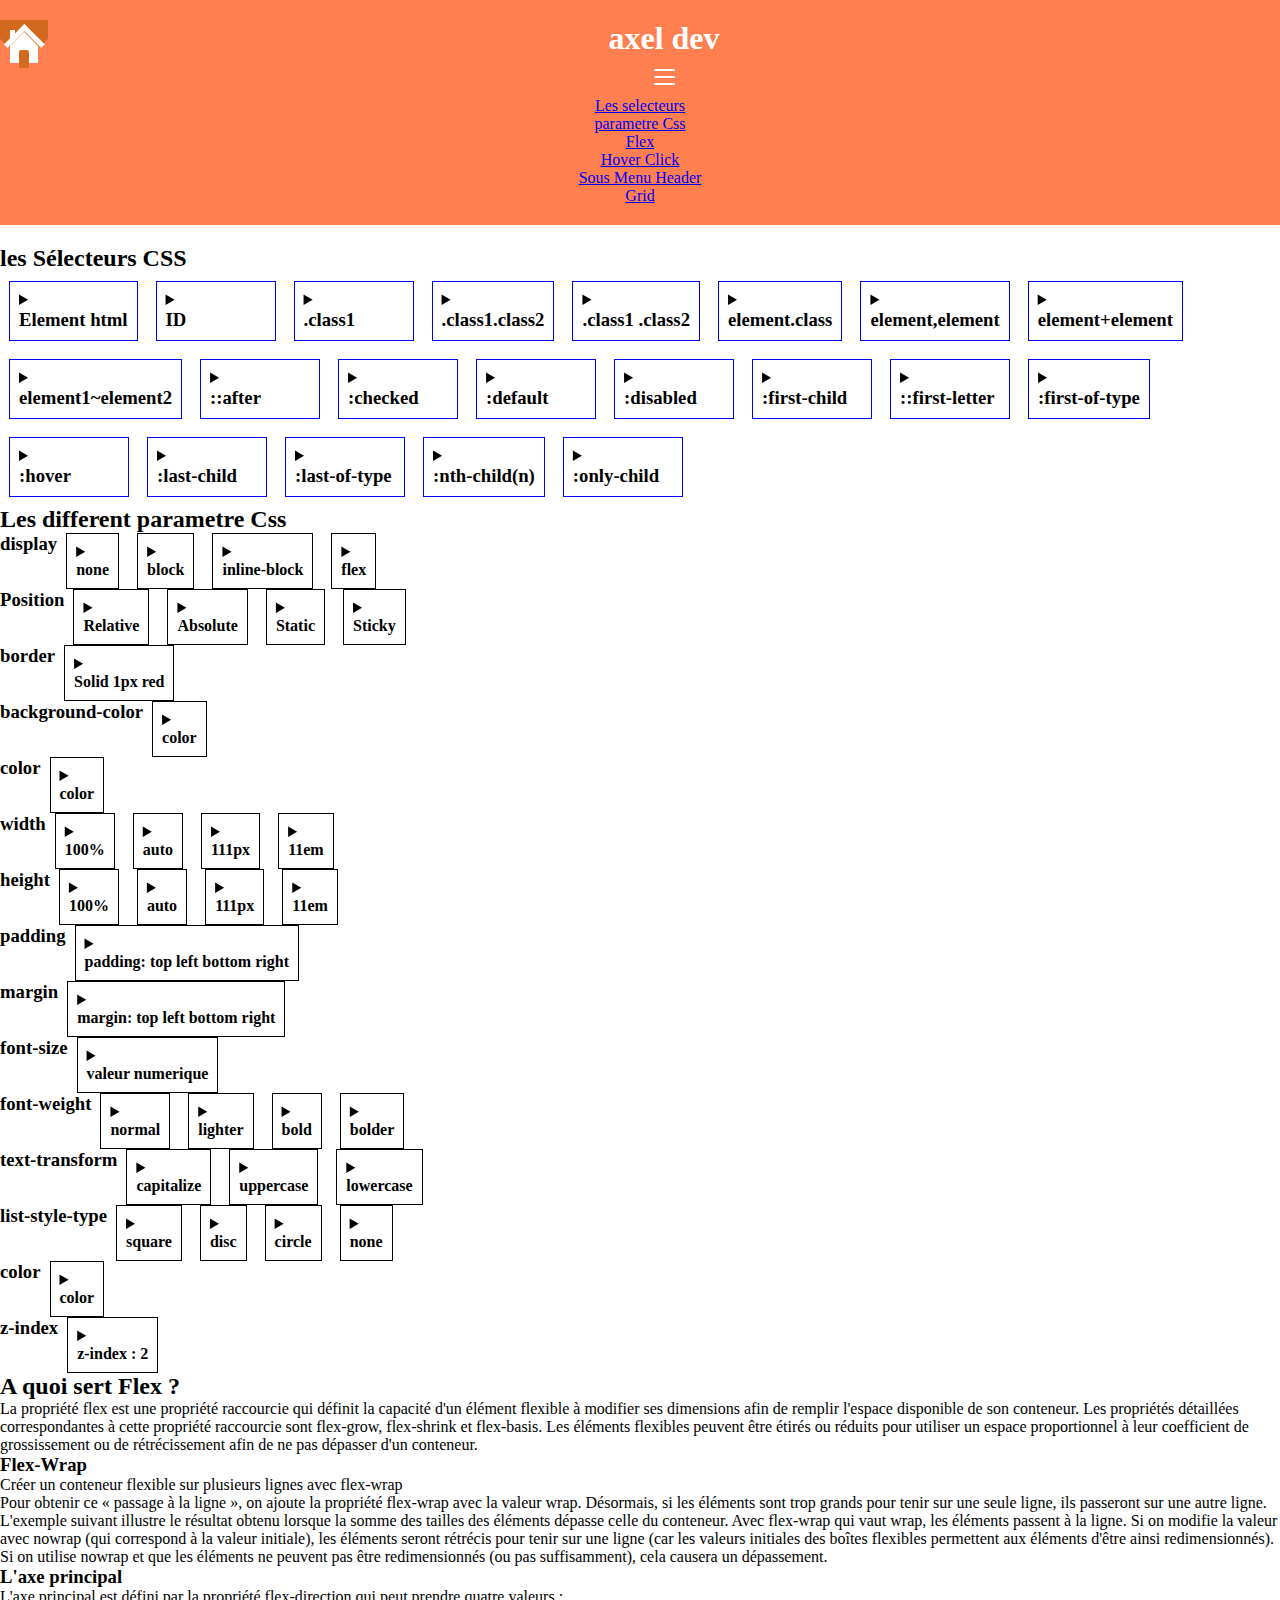
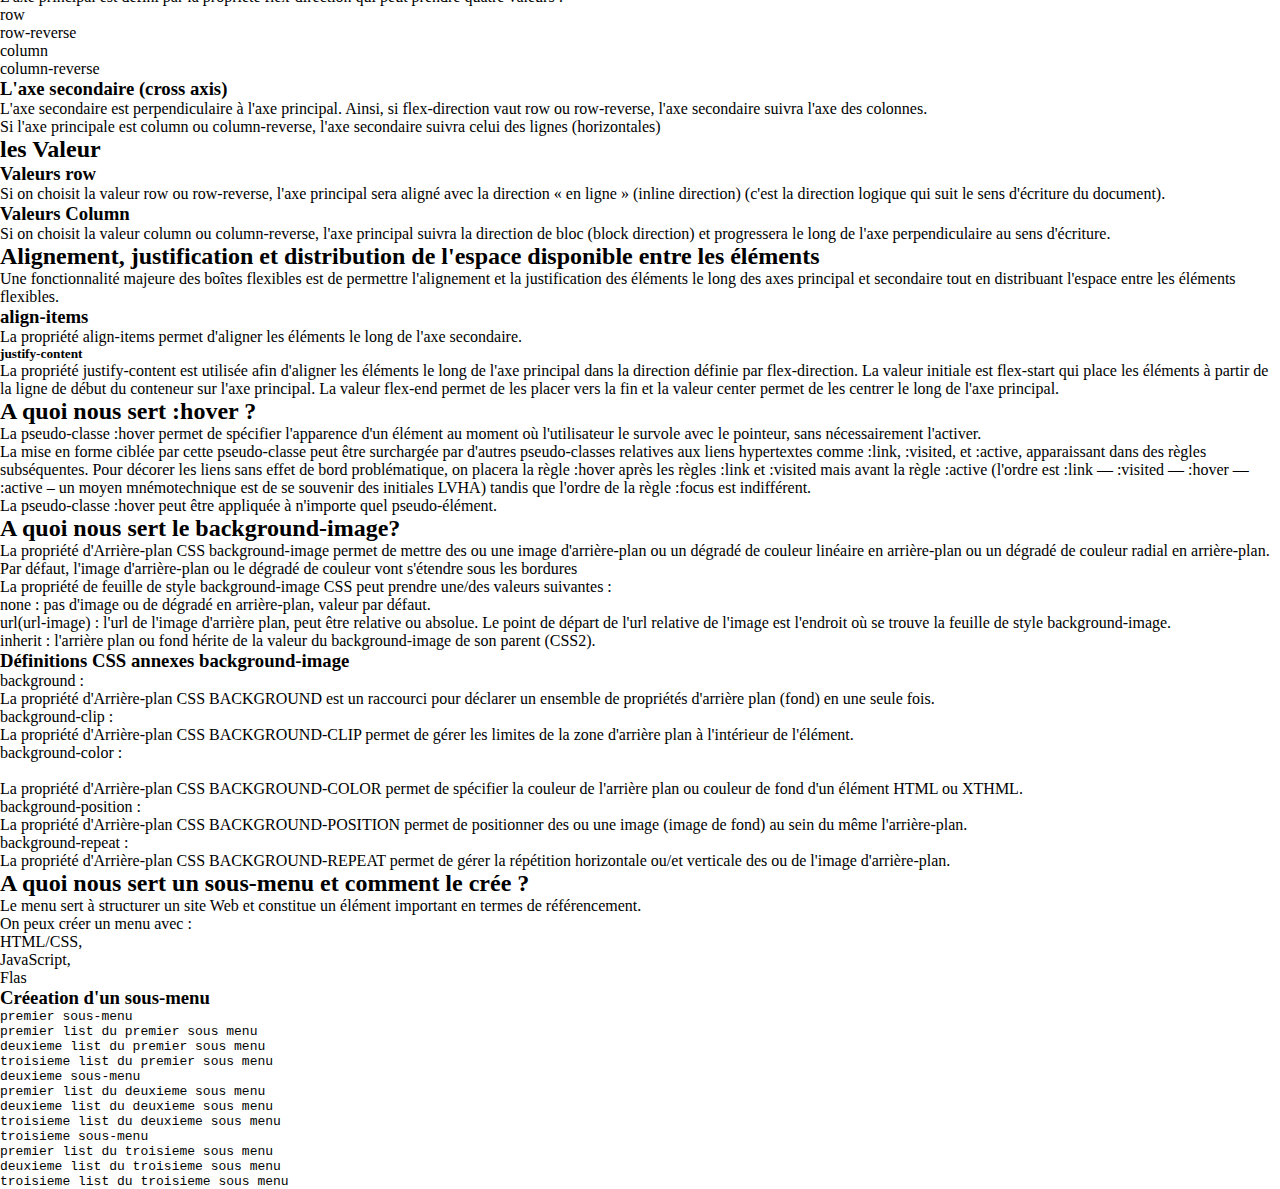
==== html/coursCss.html @ 6bacc386 "restructuration" ====
<html lang="en">
<head>
    <meta charset="UTF-8">
    <meta http-equiv="X-UA-Compatible" content="IE=edge">
    <meta name="viewport" content="width=device-width, initial-scale=1.0">
    <title>Cours CSS</title>
    <link rel="stylesheet" href="../css/coursCss.css">
    <link rel="stylesheet" href="../css/burgerMenu.css">
    <link rel="stylesheet" href="../css/iconHome.css">
</head>
<body>
    <header>
        <a href="index.html">
            <div class="icon-home" style="float: left">
                <div class="home-body" style="background-color: #fff"></div>
                <div class="home-roof-cut-left"></div>
                <div class="home-roof-cut-right"></div>
                <div class="home-door"></div>
                <div class="home-chimney" style="background-color: #fff"></div>
                <div class="home-roof-container">
                <div class="home-roof-left" style="background-color: #fff"></div>
                <div class="home-roof-right" style="background-color: #fff"></div>
                </div>
              </div>
        </a>

          <h1>axel dev</h1>
        <label for="checkbox" class="hamburger">
            <input type="checkbox" id="checkbox">
            <span class="line line--top"></span>
            <span class="line line--middle"></span>
            <span class="line line--bottom"></span>
        </label>
        <nav>
            <ul>
                <li>
                    <a href="#selectorCssContainer">Les selecteurs</a>
                </li>
                <li>
                    <a href="#parametreCss">parametre Css</a>
                </li>
                <li>
                    <a href="#flex">Flex</a>
                </li>
                <li>
                    <a href="#hoverClick">Hover Click</a>
                </li>
                <li>
                    <a href="#sousMenuHeader">Sous Menu Header</a>
                </li>
                <li>
                    <a href="#grid">Grid</a>
                </li>                
            </ul>
        </nav>
    </header>
    <main>       
        <article id="selectorCssContainer">
            <h2>les Sélecteurs CSS</h2>
            <section>
            <details>
                <summary>
                    <h3 class="selecteur">Element html </h3>
                </summary>
                    <div class="example"><strong>div {}</strong> selects all <span class="tag">div</span> elements.</div>
                    <p class="description"> <span class="selector">Tag</span>  Selects all elements of type A. Type refers to the type of tag, so div, p and ul are all different element types. </p>
            </details> 
            <details>
                <summary>
                    <h3 class="selecteur">ID </h3>
                </summary>
                    <div class="example">
                        <strong>#cool {}</strong> 
                        Ce selecteur sélectionne l'unique élement :  
                        <span class="tag">ul id="cool"</span> 
                        <span class="tag">/ul</span> 
                    </div>
                    <p class="description">
                        <span class="selector">#id</span>
                        Selects the element with a specific id. You can also combine the ID selector with the type selector. 
                    </p>
            </details>              	
            <details>
                <summary>
                    <h3 class="selecteur">.class1</h3>
                </summary>
                    <div class="example">
                        <strong>.name1 {}</strong> 
                        Ce selecteur sélectionne les élements suivants :
                        <div class="codeContainer">
                            <span class="tag">div class=".name1"</span> 
                            <span class="tag">/div</span> 
                        </div>  
                    </div>
                    <p class="description">
                        <span class="selector">.class1</span>
                        Selectionne tous les élements avec la class="class1"  </p>
            </details>  
            <details>
                <summary>
                    <h3 class="selecteur">.class1.class2 </h3>
                </summary>
                    <div class="example"><strong>.cool.fun { #parametreCss}</strong> selects the unique <span class="tag">section class="name1 name2"</span><span class="tag">/section</span>elements.</div>
                    <p class="description"> <span class="selector">.class1.class2</span>Sélectionne les elements qui possedent les deux classes "class1 class2" </p>
            </details>   
            	
            <details>
                <summary>
                    <h3 class="selecteur">.class1 .class2</h3>
                </summary>
                    <div class="example">
                        <strong>.name1 .name2 {}</strong> 
                        Ce selecteur sélectionne l'unique élement :
                        <div class="codeContainer">
                            <span class="tag">ul class=".name1"</span> 
                            <span class="tag">li class=".name2"</span> 
                            <span class="tag">/li</span> 
                            <span class="tag">/ul</span> 
                        </div>  
                    </div>
                    <p class="description">
                        <span class="selector">.class1 .class2</span>
                        Selects all elements with name2 that is a descendant of an element with name1  </p>
            </details>   
            <details>
                <summary>
                    <h3 class="selecteur"> element.class</h3>
                </summary>
                    <div class="example">
                        <strong>p.intro	{}</strong>
                       <p>Ce selecteur sélectionne l' élement :</p> 
                        <div class="codeContainer">
                            <span class="tag">p class=".intro"</span> 
                            <span class="tag">/p</span> 
                        </div>  
                    </div>
                    <p class="description">
                        <span class="selector">p.intro</span>Sélectionne tous les élements<span class="tag">p</span>avec la class="intro"
                    </p>
            </details>
            <details>
                <summary>
                    <h3 class="selecteur"> element,element</h3>
                </summary>
                    <div class="example">
                        <strong>div, p{}</strong>
                        <p>Ce selecteur sélectionne l' élement :</p> 
                        <div class="codeContainer">
                            <span class="tag">p</span> 
                            <span class="tag">/p</span> 
                            <span class="tag">div</span> 
                            <span class="tag">/div</span> 
                        </div>  
                    </div>
                    <p class="description">
                        <span class="selector">div, p</span>Sélectionne tous les élements<span class="tag">p</span> et <span class="tag">div</span>
                    </p>
            </details>
            <details>
                <summary>
                    <h3 class="selecteur">element+element</h3>
                </summary>
                    <div class="example">
                        <strong>p+div{}</strong>
                        <p>Ce selecteur sélectionne les élements :</p> 
                        <div class="codeContainer">
                            <span class="tag">div</span> 
                            <span class="tag">/div</span> 
                            <span class="tag">p</span> 
                            <span class="tag">/p</span> 
                        </div>  
                    </div>
                    <p class="description">
                        <span class="selector">p+div</span>Sélectionne tous les élements<span class="tag">p</span> qui sont frere de <span class="tag">div</span>
                    </p>
            </details>
            <details>
                <summary>
                    <h3 class="selecteur"> element1~element2</h3>
                </summary>
                    <div class="example">
                        <strong>p ~ ul{}</strong>
                        <p>Ce selecteur sélectionne l' élement :</p> 
                        <div class="codeContainer">
                            <span class="tag">p</span> 
                            <span class="tag">/p</span> 
                            <span class="tag">ul</span> 
                            <span class="tag">/ul</span> 
                        </div>  
                    </div>
                    <p class="description">
                        <span class="selector">p ~ ul</span>Sélectionne tous les élements<span class="tag">p</span> qui précède <span class="tag">ul</span>
                    </p>
            </details>
            <details>
                <summary>
                    <h3 class="selecteur"> ::after</h3>
                </summary>
                    <div class="example">
                        <strong>p::after{}</strong>
                        <p>Insérez quelque chose après le contenu de chaque élément p :</p> 
                    </div>
                    <p class="description">
                        <span class="selector">p::after</span>Sélectionne tous les élements suivis par <span class="tag">p</span></span>
                    </p>
            </details>
            <details>
                <summary>
                    <h3 class="selecteur"> :checked</h3>
                </summary>
                    <div class="example">
                        <strong>input:checked{}</strong>
                        <p>Ce selecteur sélectionne l' élement :</p> 
                        <div class="codeContainer">
                            <span class="tag">input checked</span> 
                            <span class="tag">/input</span> 
                        </div>  
                    </div>
                    <p class="description">
                        <span class="selector">input:checked</span>Sélectionne chaque élément <span class="tag">input</span> checked
                    </p>
            </details>
            <details>
                <summary>
                    <h3 class="selecteur"> :default</h3>
                </summary>
                <p>Ce selecteur sélectionne l' élement :
                    <strong>input:default{}</strong></p> 
                    <div class="example">
                        <div class="codeContainer">
                            <span class="tag">input</span> 
                            <span class="tag">/input</span> 
                        </div>  
                    </div>
                    <p class="description">
                        <span class="selector">input:default</span>Sélectionne tous les élements<span class="tag">input</span> par défault
                    </p>
            </details>
        <details>
                <summary>
                    <h3 class="selecteur"> :disabled</h3>
                </summary>
                    <div class="example">
                        <strong>:disabled{}</strong>
                        <p>Ce selecteur sélectionne l' élement :</p> 
                        <div class="codeContainer">
                            <span class="tag">input disabled</span> 
                            <span class="tag">/input</span> 
                        </div>  
                    </div>
                    <p class="description">
                        <span class="selector">:disabled</span>Sélectionne tous les élements<span class="tag">input</span> désactiver. 
            </details>
        <details>
                <summary>
                    <h3 class="selecteur"> :first-child</h3>
                </summary>
                    <div class="example">
                        <strong>p:first-child{}</strong>
                        <p>Ce selecteur sélectionne le premier élement :</p> 
                        <div class="codeContainer">
                            <span class="tag">div</span> 
                            <span class="tag active">p</span>
                            <span class="tag active">/p</span> 
                            <span class="tag">p</span>
                            <span class="tag">/p</span> 
                            <span class="tag">/div</span>
                        </div>  
                    </div>
                    <p class="description">
                        <span class="selector">:first-child</span>Sélectionne le premier enfants <span class="tag">p</span> de <span class="tag">div</span>
                    </p>
            </details>
            <details>
                <summary>
                    <h3 class="selecteur">::first-letter</h3>
                </summary>
                    <div class="example">
                        <strong>p::first-letter{}</strong>
                        <p>Ce selecteur sélectionne l' élement :</p> 
                        <div class="codeContainer">
                            <span class="tag">p</span><p><span class="active">F</span>irst letter</p>
                            <span class="tag">/p</span>  
                    </div>
                    <p class="description">
                        <span class="selector">::first-letter</span>Sélectionne toutes les premieres lettre de <span class="tag">p</span>
                    </p>
            </details>
            <details>
                <summary>
                    <h3 class="selecteur"> :first-of-type</h3>
                </summary>
                    <div class="example">
                        <strong>p:first-of-type{}</strong>
                        <p>Ce selecteur sélectionne l'élement :</p> 
                        <div class="codeContainer">
                            <span class="tag">div</span> 
                            <span class="tag active">p</span> 
                            <span class="tag active">/p</span>
                            <span class="tag">p</span> 
                            <span class="tag">/p</span> 
                            <span class="tag">p</span> 
                            <span class="tag">/p</span>  
                            <span class="tag">/div</span>
                        </div>  
                    </div>
                    <p class="description">
                        <span class="selector">:first-of-type</span>Sélectionne tous les élements<span class="tag">p</span> qui es le premier element <span class="tag">p</span> de son parent.
                    </p>
            </details>
            <details>
                <summary>
                    <h3 class="selecteur"> :hover</h3>
                </summary>
                    <div class="example">
                        <strong>a:hover{}</strong>
                        <p>Ce selecteur sélectionne l' élement :</p> 
                        <div class="codeContainer">
                            <span class="tag">a</span> 
                            <span class="tag">/a</span> 
                        </div>  
                    </div>
                    <p class="description">
                        <span class="selector">a:hover</span> Sélectionne les liens au passage de la souris.
                    </p>
            </details>
        <details>
                <summary>
                    <h3 class="selecteur">:last-child</h3>
                </summary>
                    <div class="example">
                        <strong>p:last-child{}</strong>
                        <p>Ce selecteur sélectionne l' élement :</p> 
                        <div class="codeContainer">
                            <span class="tag">div</span> 
                            <span class="tag ">p</span> 
                            <span class="tag ">/p</span>
                            <span class="tag">p</span> 
                            <span class="tag">/p</span> 
                            <span class="tag active">p</span> 
                            <span class="tag active">/p</span>  
                            <span class="tag">/div</span>                          
                        </div>  
                    </div>
                    <p class="description">
                        <span class="selector">:last-child</span>Sélectionnes le dernier enfants de <span class="tag">p</span>
            </details>
            <details>
                <summary>
                    <h3 class="selecteur"> :last-of-type</h3>
                </summary>
                    <div class="example">
                        <strong>p:last-of-type{}</strong>
                        <p>Ce selecteur sélectionne l' élement :</p> 
                        <div class="codeContainer">
                            <span class="tag">div</span> 
                            <span class="tag ">p</span> 
                            <span class="tag ">/p</span>
                            <span class="tag">p</span> 
                            <span class="tag">/p</span> 
                            <span class="tag active">p</span> 
                            <span class="tag active">/p</span> 
                            <span class="tag ">span</span> 
                            <span class="tag ">/span</span>   
                            <span class="tag">/div</span>                         
                        </div>  
                    </div>
                    <p class="description">
                        <span class="selector">div, p</span>Sélectionne le dernier element<span class="tag">p</span> et <span class="tag">div</span>
                    </p>
            </details>
            <details>
                <summary>
                    <h3 class="selecteur"> :nth-child(n)</h3>
                </summary>
                    <div class="example">
                        <strong>p:nth-child(3)</strong>
                        <p>Ce selecteur sélectionne tout les p qui sont le 3e enfant:</p> 
                        <div class="codeContainer">
                            <span class="tag">div</span> 
                            <span class="tag ">p</span> 
                            <span class="tag ">/p</span>
                            <span class="tag">p</span> 
                            <span class="tag">/p</span> 
                            <span class="tag active">p</span> 
                            <span class="tag active">/p</span>   
                            <span class="tag">/div</span>  
                        </div>  
                    </div>
                    <p class="description">
                        <span class="selector">div:nth-child(n)</span>Sélectionne les <span class="tag">div</span> qui sont "n"eme enfants
                    </p>
            </details>          
            <details>
                <summary>
                    <h3 class="selecteur"> :only-child</h3>
                </summary>
                    <div class="example">
                        <p>Ce selecteur sélectionne l' élement :<strong>p:only-child{}</strong></p> 
                        <div class="codeContainer">
                            <span class="tag">div</span> 
                            <span class="tag ">p</span> 
                            <span class="tag ">/p</span>
                            <span class="tag">p</span> 
                            <span class="tag">/p</span> 
                            <span class="tag">/div</span>
                            <br>
                            <span class="tag">div</span> 
                            <span class="tag active">p</span> 
                            <span class="tag active">/p</span>
                            <span class="tag">/div</span>                             
                        </div>  
                    </div>
                    <p class="description">
                        <span class="selector">div, p</span>Sélectionne l'élements<span class="tag">p</span> qui est l'unique enfant de son parent
                    </p>
            </details>
        </section>
        </article>   
    
        <article id="parametreCss">
            <h2>Les different parametre Css</h2>
            <div>
            <section class="paramContainer">
                <h3>display</h3>
                <div class="propsContainer">
                    <div>
                        <details>
                            <summary>
                                <h4>none</h4>
                            </summary>
                        <p>Utiliser la propriété display avec la valeur none sur un élément entraînera son retrait de l'arbre d'accessibilité. Cet élément ainsi que ses descendants ne seront plus annoncés par les lecteurs d'écrans.</p>
                    </div>
                    </details>
                    <div>
                        <details>
                            <summary>
                                <h4>block</h4>
                            </summary>
                        <p>Les balises s'affichant en "block" (bloc) : elles prennent toute la largeur disponible et s'affichent avec un saut de ligne avant et après. Les balises s'affichant en "inline" (dans la ligne) : elles prennent uniquement la largeur dont elles ont besoin, sans ajouter de saut de ligne.</p>
                    </div>
                    </details>
                    <div>
                        <details>
                            <summary>
                                <h4>inline-block</h4>
                            </summary>
                        <p>Par défaut les éléments input ont comme valeur de display celle de inline-block. C'est pour cela que l'utilisation de ces éléments HTML sont simples : ils restent à côté de votre label associé, et vous pouvez en changer sa largeur, sa hauteur, ses marges, son alignement vertical, etc.</p>
                    </div>
                    </details>
                    <div>
                        <details>
                            <summary>
                                <h4>flex</h4>
                            </summary>
                        <p>La propriété flex est une propriété raccourcie qui définit la capacité d'un élément flexible à modifier ses dimensions afin de remplir l'espace disponible de son conteneur.</p>
                    </div>
                    </details>
                </div>
            </section>

            <section class="paramContainer">
                <h3>Position</h3>
                <div class="propsContainer">
                    <div>
                        <details>
                            <summary>
                                <h4>Relative</h4>
                            </summary>
                        <p>L'élément est positionné dans le flux normal du document puis décalé, par rapport à lui-même, selon les valeurs fournies par top, right, bottom et left. Le décalage n'a pas d'impact sur la position des éléments. Aussi, l'espace fourni à l'élément sur la page est le même que celui fourni avec static.</p>
                    </div>
                    </details>
                    <div>
                        <details>
                            <summary>
                                <h4>Absolute</h4>
                            </summary>
                        <p>L'élément est retiré du flux normal et aucun espace n'est créé pour l'élément sur la page. Il est ensuite positionné par rapport à son ancêtre le plus proche qui est positionné s'il y en a un ou par rapport au bloc englobant initial sinon. La position finale de l'élément est déterminée par les valeurs de top, right, bottom et left.</p>
                    </div>
                    </details>
                    <div>
                        <details>
                            <summary>
                                <h4>Static</h4>
                            </summary>
                        <p>Comportement normal (par défaut). L'élément est alors positionné dans le flux avec sa position. Les propriétés top, right, bottom, left et z-index ne s'appliquent pas. </p>
                    </div>
                    </details>
                    <div>
                        <details>
                            <summary>
                                <h4>Sticky</h4>
                            </summary>
                        <p>Un élément positionné de manière "Sticky" est un élément dont la valeur de position calculée est "Sticky". Il est traité comme relativement positionné jusqu'à ce que son bloc contenant franchisse un seuil spécifié (par exemple, définir top sur une valeur autre que auto) dans sa racine de flux (ou le conteneur dans lequel il défile), auquel cas il est traité comme « bloqué » jusqu'à ce qu'il rencontre le bord opposé de son bloc contenant.</p>
                    </div>
                    </details>
                </div>
            </section>            
            
            <section class="paramContainer">
                <h3>border</h3>
                <div class="propsContainer">
                    <div>
                        <details>
                            <summary>
                                <h4>Solid 1px red</h4>
                            </summary>
                        <p>Ajout d'une bordure de 1px rouge style solide.</p>
                    </div>
                    </details>
                </div>
            </section>
            <section class="paramContainer">
                <h3>background-color</h3>
                <div class="propsContainer">
                    <div>
                        <details>
                            <summary>
                                <h4>color</h4>
                            </summary>
                        <p>Ajout d'un fond de couleur exemple background-color:red ajoutera un fond rouge.</p>
                    </div>
                    </details>
                </div>
            </section>
            <section class="paramContainer">
                <h3>color</h3>
                <div class="propsContainer">
                    <div>
                        <details>
                            <summary>
                                <h4>color</h4>
                            </summary>
                        <p>Ajout d'un fond de couleur exemple color:red ajoutera une couleur rouge au texte.</p>
                    </div>
                    </details>
                </div>
            </section>
            
            <section class="paramContainer">
                <h3>width</h3>
                <div class="propsContainer">
                    <div>
                        <details>
                            <summary>
                                <h4>100%</h4>
                            </summary>
                        <p>modification de la longueur d'un objet en %</p>
                    </div>
                    </details>
                    <div>
                        <details>
                            <summary>
                                <h4>auto</h4>
                            </summary>
                        <p>modification de la longueur d'un objet en fonction de son contenu</p>
                    </div>
                    </details>
                    <div>
                        <details>
                            <summary>
                                <h4>111px</h4>
                            </summary>
                        <p>modification de la longueur d'un objet en px</p>
                    </div>
                    </details>
                    <div>
                        <details>
                            <summary>
                                <h4>11em</h4>
                            </summary>
                        <p>modification de la longueur d'un objet en em</p>
                    </div>
                    </details>
                </div>
            </section>
            
            <section class="paramContainer">
                <h3>height</h3>
                <div class="propsContainer">
                    <div>
                        <details>
                            <summary>
                                <h4>100%</h4>
                            </summary>
                        <p>modification de la hauteur d'un objet en %</p>
                    </div>
                    </details>
                    <div>
                        <details>
                            <summary>
                                <h4>auto</h4>
                            </summary>
                        <p>modification de la hauteur d'un objet en fonction de son contenu</p>
                    </div>
                    </details>
                    <div>
                        <details>
                            <summary>
                                <h4>111px</h4>
                            </summary>
                        <p>modification de la hauteur d'un objet en px</p>
                    </div>
                    </details>
                    <div>
                        <details>
                            <summary>
                                <h4>11em</h4>
                            </summary>
                        <p>modification de la hauteur d'un objet en em</p>
                    </div>
                    </details>
                </div>
            </section>
            
            
            <section class="paramContainer">
                <h3>padding</h3>
                <div class="propsContainer">
                    <div>
                        <details>
                            <summary>
                                <h4>padding: top left bottom right </h4>
                            </summary>
                        <p>Ajout d'un padding a interieur de l'élement selectionné</p>
                    </div>
                    </details>
                </div>
            </section>

            <section class="paramContainer">
                <h3>margin</h3>
                <div class="propsContainer">
                    <div>
                        <details>
                            <summary>
                                <h4>margin: top left bottom right </h4>
                            </summary>
                        <p>Ajout d'un margin a exterieur de l'élement selectionné</p>
                    </div>
                    </details>
                </div>
            </section>

            
            <section class="paramContainer">
                <h3>font-size </h3>
                <div class="propsContainer">
                    <div>
                        <details>
                            <summary>
                                <h4>valeur numerique</h4>
                            </summary>
                        <p>Permet de modifier la taille de la police </p>
                    </div>
                    </details>
                </div>
            </section>
            
            <section class="paramContainer">
                <h3>font-weight</h3>
                <div class="propsContainer">
                    <div>
                        <details>
                            <summary>
                                <h4>normal</h4>
                            </summary>
                        <p>Modification de l'epaisseur de la police : normal</p>
                    </div>
                    </details>
                    <div>
                        <details>
                            <summary>
                                <h4>lighter</h4>
                            </summary>
                        <p>Modification de l'epaisseur de la police : tres fine</p>
                    </div>
                    </details>
                    <div>
                        <details>
                            <summary>
                                <h4>bold</h4>
                            </summary>
                        <p>Modification de l'epaisseur de la police : epaisse</p>
                    </div>
                    </details>
                    <div>
                        <details>
                            <summary>
                                <h4>bolder</h4>
                            </summary>
                        <p>Modification de l'epaisseur de la police : tres epaisse</p>
                    </div>
                    </details>
                </div>
            </section>
            
            <section class="paramContainer">
                <h3>text-transform</h3>
                <div class="propsContainer">
                    <div>
                        <details>
                            <summary>
                                <h4>capitalize</h4>
                            </summary>
                        <p>Modifie la majusucule des fonts: toute les lettres sont en majusucules</p>
                    </div>
                    </details>
                    <div>
                        <details>
                            <summary>
                                <h4>uppercase</h4>
                            </summary>
                        <p>Modifie la majusucule des fonts: les premieres lettres de chaque mot sont en majusucules</p>
                    </div>
                    </details>
                    <div>
                        <details>
                            <summary>
                                <h4>lowercase</h4>
                            </summary>
                        <p>Modifie la majusucule des fonts: toute les lettres sont en minuscules</p>
                    </div>
                    </details>
                </div>
            </section>
            
            <section class="paramContainer">
                <h3>list-style-type</h3>
                <div class="propsContainer">
                    <div>
                        <details>
                            <summary>
                                <h4>square</h4>
                            </summary>
                        <p>Modifie les puces des listes : en carré</p>
                    </div>
                    </details>
                    <div>
                        <details>
                            <summary>
                                <h4>disc</h4>
                            </summary>
                        <p>Modifie les puces des listes : en cercle plein</p>
                    </div>
                    </details>
                    <div>
                        <details>
                            <summary>
                                <h4>circle</h4>
                            </summary>
                        <p>Modifie les puces des listes : en cercle vide</p>
                    </div>
                    </details>
                    <div>
                        <details>
                            <summary>
                                <h4>none</h4>
                            </summary>
                        <p>Supprime les style de listes</p>
                    </div>
                    </details>
                </div>
            </section>
            
            <section class="paramContainer">
                <h3>color</h3>
                <div class="propsContainer">
                    <div>
                        <details>
                            <summary>
                                <h4>color</h4>
                            </summary>
                        <p>Ajout d'un fond de couleur exemple color:red ajoutera une couleur rouge au texte.</p>
                    </div>
                    </details>
                </div>
            </section>
            <section class="paramContainer">
                <h3>z-index</h3>
                <div class="propsContainer">
                    <div>
                        <details>
                            <summary>
                                <h4>z-index : 2</h4>
                            </summary>
                        <p>La propriété z-index définit le « z-order » (NdT : « ordre z » n'est pas usité) d'un élément positionné et de ses éléments enfants ou de ses éléments flexibles. Lorsque des éléments se chevauchent, le z-order détermine l'ordre des différentes couches que formeront les éléments. Généralement, un élément couvrira un autre élément si sa valeur de z-index est supérieure à celle du deuxième élément.</p>
                    </div>
                    </details>
                </div>
            </section>
        <article id="flex">
            <section>
                <div>
                    <h2>A quoi sert Flex ?</h2>

                    <p>La propriété flex est une propriété raccourcie qui définit la capacité d'un élément flexible à modifier ses dimensions afin de remplir l'espace disponible de son conteneur. Les propriétés détaillées correspondantes à cette propriété raccourcie sont flex-grow, flex-shrink et flex-basis. Les éléments flexibles peuvent être étirés ou réduits pour utiliser un espace proportionnel à leur coefficient de grossissement ou de rétrécissement afin de ne pas dépasser d'un conteneur.</p>
                </div>
                <div>
                    <h3>Flex-Wrap</h3>

                    <p>Créer un conteneur flexible sur plusieurs lignes avec flex-wrap</p>
    
                    <p>Pour obtenir ce « passage à la ligne », on ajoute la propriété flex-wrap avec la valeur wrap. Désormais, si les éléments sont trop grands pour tenir sur une seule ligne, ils passeront sur une autre ligne. L'exemple suivant illustre le résultat obtenu lorsque la somme des tailles des éléments dépasse celle du conteneur. Avec flex-wrap qui vaut wrap, les éléments passent à la ligne. Si on modifie la valeur avec nowrap (qui correspond à la valeur initiale), les éléments seront rétrécis pour tenir sur une ligne (car les valeurs initiales des boîtes flexibles permettent aux éléments d'être ainsi redimensionnés). Si on utilise nowrap et que les éléments ne peuvent pas être redimensionnés (ou pas suffisamment), cela causera un dépassement.</p>
                </div>               
            </section>
            <section>
                <h3>L'axe principal</h3>

                <ul>L'axe principal est défini par la propriété  flex-direction qui peut prendre quatre valeurs :
                    <li>row</li>
                    <li>row-reverse</li>
                    <li>column</li>
                    <li>column-reverse</li>
                 </ul>
    
    
                 <h3>L'axe secondaire (cross axis)</h3>
    
                <p>L'axe secondaire est perpendiculaire à l'axe principal. Ainsi, si flex-direction vaut row ou row-reverse, l'axe secondaire suivra l'axe des colonnes.</p>
    
                <p>Si l'axe principale est column ou column-reverse, l'axe secondaire suivra celui des lignes (horizontales)
                </p>
            </section>    
            <section>
                <h2>les Valeur</h2>

                <h3>Valeurs row</h3>
    
                <p>Si on choisit la valeur row ou row-reverse, l'axe principal sera aligné avec la direction « en ligne » (inline direction) (c'est la direction logique qui suit le sens d'écriture du document).</p>
    
                <h3>Valeurs Column</h3>
                <p>Si on choisit la valeur column ou column-reverse, l'axe principal suivra la direction de bloc (block direction) et progressera le long de l'axe perpendiculaire au sens d'écriture.</p>
            </section>      
            <section>
                <div>
                    <h2>Alignement, justification et distribution de l'espace disponible entre les éléments</h2>

                    <p>Une fonctionnalité majeure des boîtes flexibles est de permettre l'alignement et la justification des éléments le long des axes principal et secondaire tout en distribuant l'espace entre les éléments flexibles.</p>
                    <div>    
                </div>
                <h3>align-items</h3>

                <p>La propriété align-items permet d'aligner les éléments le long de l'axe secondaire.</p>
                </div>
                <div>
                    <h5>justify-content</h5>

                    <p>La propriété justify-content est utilisée afin d'aligner les éléments le long de l'axe principal dans la direction définie par flex-direction. La valeur initiale est flex-start qui place les éléments à partir de la ligne de début du conteneur sur l'axe principal. La valeur flex-end permet de les placer vers la fin et la valeur center permet de les centrer le long de l'axe principal.</p>
                </div>
            </section> 
        </article>

        <section id="hoverClick">
            <h2>A quoi nous sert :hover ?</h2>

            <p>La pseudo-classe :hover permet de spécifier l'apparence d'un élément au moment où l'utilisateur le survole avec le pointeur, sans nécessairement l'activer.</p>

            <p>La mise en forme ciblée par cette pseudo-classe peut être surchargée par d'autres pseudo-classes relatives aux liens hypertextes comme :link, :visited, et :active, apparaissant dans des règles subséquentes. Pour décorer les liens sans effet de bord problématique, on placera la règle :hover après les règles :link et :visited mais avant la règle :active (l'ordre est :link — :visited — :hover — :active – un moyen mnémotechnique est de se souvenir des initiales LVHA) tandis que l'ordre de la règle :focus est indifférent.</p>

            <p>La pseudo-classe :hover peut être appliquée à n'importe quel pseudo-élément.</p> 

        </section>
        <section id="backgroundImg">
        <div>
            <h2>A quoi nous sert le background-image?</h2>

             <p>La propriété d'Arrière-plan CSS background-image permet de mettre des ou une image d'arrière-plan ou un dégradé de couleur linéaire en arrière-plan ou un dégradé de couleur radial en arrière-plan. Par défaut, l'image d'arrière-plan ou le dégradé de couleur vont s'étendre sous les bordures</p>

            <ul>La propriété de feuille de style background-image   CSS  peut prendre une/des valeurs suivantes :
            <li>none : pas d'image ou de dégradé en arrière-plan, valeur par défaut.</li>
            <li>url(url-image) : l'url de l'image d'arrière plan, peut être relative ou absolue.
            Le point de départ de l'url relative de l'image est l'endroit où se trouve la feuille de style background-image.</li>
             <li>inherit : l'arrière plan ou fond hérite de la valeur du background-image de son parent (CSS2).</li>
            </ul>
        </div>
        <div>
            <h3>Définitions CSS annexes background-image</h3>
            <ul>
                <li>background :
                    <ul>
                        <li>La propriété d'Arrière-plan CSS BACKGROUND est un raccourci pour déclarer un ensemble de propriétés d'arrière plan (fond) en une seule fois.</li>
                    </ul>
                </li>
                <li>background-clip :
                    <ul>
                        <li>La propriété d'Arrière-plan CSS BACKGROUND-CLIP permet de gérer les limites de la zone d'arrière plan à l'intérieur de l'élément.</li>
                    </ul>
                </li>background-color :
                <li>
                    <ul>
                        <li>La propriété d'Arrière-plan CSS BACKGROUND-COLOR permet de spécifier la couleur de l'arrière plan ou couleur de fond d'un élément HTML ou XTHML.</li>
                    </ul>
                </li>
                <li>background-position :
                    <ul>
                        <li>La propriété d'Arrière-plan CSS BACKGROUND-POSITION permet de positionner des ou une image (image de fond) au sein du même l'arrière-plan.</li>
                    </ul>
                </li>
                <li>background-repeat :
                    <ul>
                        <li>La propriété d'Arrière-plan CSS BACKGROUND-REPEAT permet de gérer la répétition horizontale ou/et verticale des ou de l'image d'arrière-plan.</li>
                    </ul>
                </li>
            </ul>
        </div>
    </section>
        <section id="sousMenuHeader">
            <div>
                <h2>A quoi nous sert un sous-menu et comment le crée ?</h2>

                <p>Le menu sert à structurer un site Web et constitue un élément important en termes de référencement.</p>
    
                <ul>
                    <li>On peux créer un menu avec :
                        <ul>
                            <li>HTML/CSS,</li>
                            <li>JavaScript,</li>
                            <li>Flas</li>
                        </ul>
                    </li>
                </ul> 
            </div>
            <div>
                <h3>Créeation d'un sous-menu</h3>

                <code>
                    <ul>
                        <li>premier sous-menu
                            <ul>
                                <li>premier list du premier sous menu</li>
                                <li>deuxieme list du premier sous menu</li>
                                <li>troisieme list du premier sous menu</li>
                            </ul>
                        </li>
                        <li>deuxieme sous-menu
                            <ul>
                                <li>premier list du deuxieme sous menu</li>
                                <li>deuxieme list du deuxieme sous menu</li>
                                <li>troisieme list du deuxieme sous menu</li>
                            </ul>
                        </li>
                        <li>troisieme sous-menu
                            <ul>
                                <li>premier list du troisieme sous menu</li>
                                <li>deuxieme list du troisieme sous menu</li>
                                <li>troisieme list du troisieme sous menu</li>
                            </ul>
                        </li>
                    </ul>
                 </code>
            </div>         
        </section>
        <article id="grid"></article>

    </main>
<body>
    
</body>
</html>
---- css/coursCss.css ----
*{
    margin: 0;
    padding: 0;
}

header{
    text-align: center;
    background: coral;
    color: white;
    padding: 20px 0;
    margin-bottom: 20px;
}

.tag{
    position: relative;
    padding: 0 14px;
}

.example .active{
    color:red;
    font-weight: bold;
}

.tag:before {
    content: "<";
    position: absolute;
    left: 2px;
    bottom:-3px;
}

.tag:after {
    content: ">";
    position: absolute;
    right: 2px;
    bottom: -3px;
}

.selector{
    font-weight: bolder;
    color: red;
    font-size: 1.2em;
    margin: 0 9px;
}

/* selecteur CSS */

#selectorCssContainer section, #parametreCss .paramContainer{
    display: flex;
    flex-wrap: wrap;
}

#selectorCssContainer details{
    margin: 9px;
    width: auto;
    min-width: 100px;
    border: solid 1px blue;
    padding: 9px;
}

/* parametre CSS */

.paramContainer h5{
    text-align: center;
}

.propsContainer{
    display: flex;
}

.propsContainer div{
    margin:0 9px;
    border: solid black 1px;
    padding: 9px;
}
---- css/burgerMenu.css ----
#checkbox{
    display: none;
}
.hamburger{
    position: relative;    
    display: flex;
    justify-content: center;
    align-items: center;
    padding: 20px;
    cursor: pointer;
}
.line {
    position: absolute;
    width: 21px;
    height: 2px;
    background-color: white;
    border-radius: 3px;
    transition: transform .25s, opacity .35s;
}

.line--top{
    transform: translateY(-7px);
}

.line--bottom{
    transform: translateY(7px);
}

#checkbox:checked~.line--top{
    transform: rotate(45deg);
}

#checkbox:checked~.line--middle{
    transform: rotate(16px);
    opacity: 0;
}

#checkbox:checked~.line--bottom{
    transform: rotate(-45deg);
}
---- css/iconHome.css ----
.icon-home {
    width: 48px;
    height: 48px;
    position: relative;
    overflow: hidden;
  }
  
  .icon-home .home-chimney {
    width: 12%;
    height: 18%;
    position: absolute;
    left: 20%;
    top: 21%;
    background-color: chocolate;
    border-bottom-left-radius: 10%;
    border-bottom-right-radius: 10%;
  }
  
  .icon-home .home-roof-container {
    width: 60%;
    height: 60%;
    position: absolute;
    left: 50%;
    margin-left: -30%;
    top: 20%;
    -webkit-transform: rotate(45deg);
    -moz-transform: rotate(45deg);
    -ms-transform: rotate(45deg);
    transform: rotate(45deg); 
    overflow: hidden;
  }
  
  .icon-home .home-roof-left {
    width: 100%;
    height: 100%;
    position: absolute;
    background-color: chocolate;
    left: -84%;
  }
  
  .icon-home .home-roof-right {
    width: 100%;
    height: 100%;
    position: absolute;
    background-color: chocolate;
    top: -84%;
    -webkit-transform: rotate(90deg);
    -moz-transform: rotate(90deg);
    -ms-transform: rotate(90deg);
    transform: rotate(90deg); 
  }
  
  .icon-home .home-body {
    width: 60%;
    height: 70%;
    position: absolute;
    left: 50%;
    margin-left: -30%;
    bottom: 10%;
    background-color: chocolate;
  }
  
  .icon-home .home-roof-cut-left {
    width: 60%;
    height: 70%;
    position: absolute;
    left: -8%;
    bottom: 55%;
    background-color: chocolate;
    -webkit-transform: rotate(45deg);
    -moz-transform: rotate(45deg);
    -ms-transform: rotate(45deg);
    transform: rotate(45deg); 
  }
  
  .icon-home .home-roof-cut-right {
    width: 60%;
    height: 70%;
    position: absolute;
    right: -8%;
    bottom: 55%;
    background-color: chocolate;
    -webkit-transform: rotate(-45deg);
    -moz-transform: rotate(-45deg);
    -ms-transform: rotate(-45deg);
    transform: rotate(-45deg); 
  }
  
  .icon-home .home-door {
    width: 22%;
    height: 38%;
    position: absolute;
    left: 50%;
    margin-left: -11%;
    bottom: 00%;
    background-color: chocolate;
    border-radius: 15%;
  }
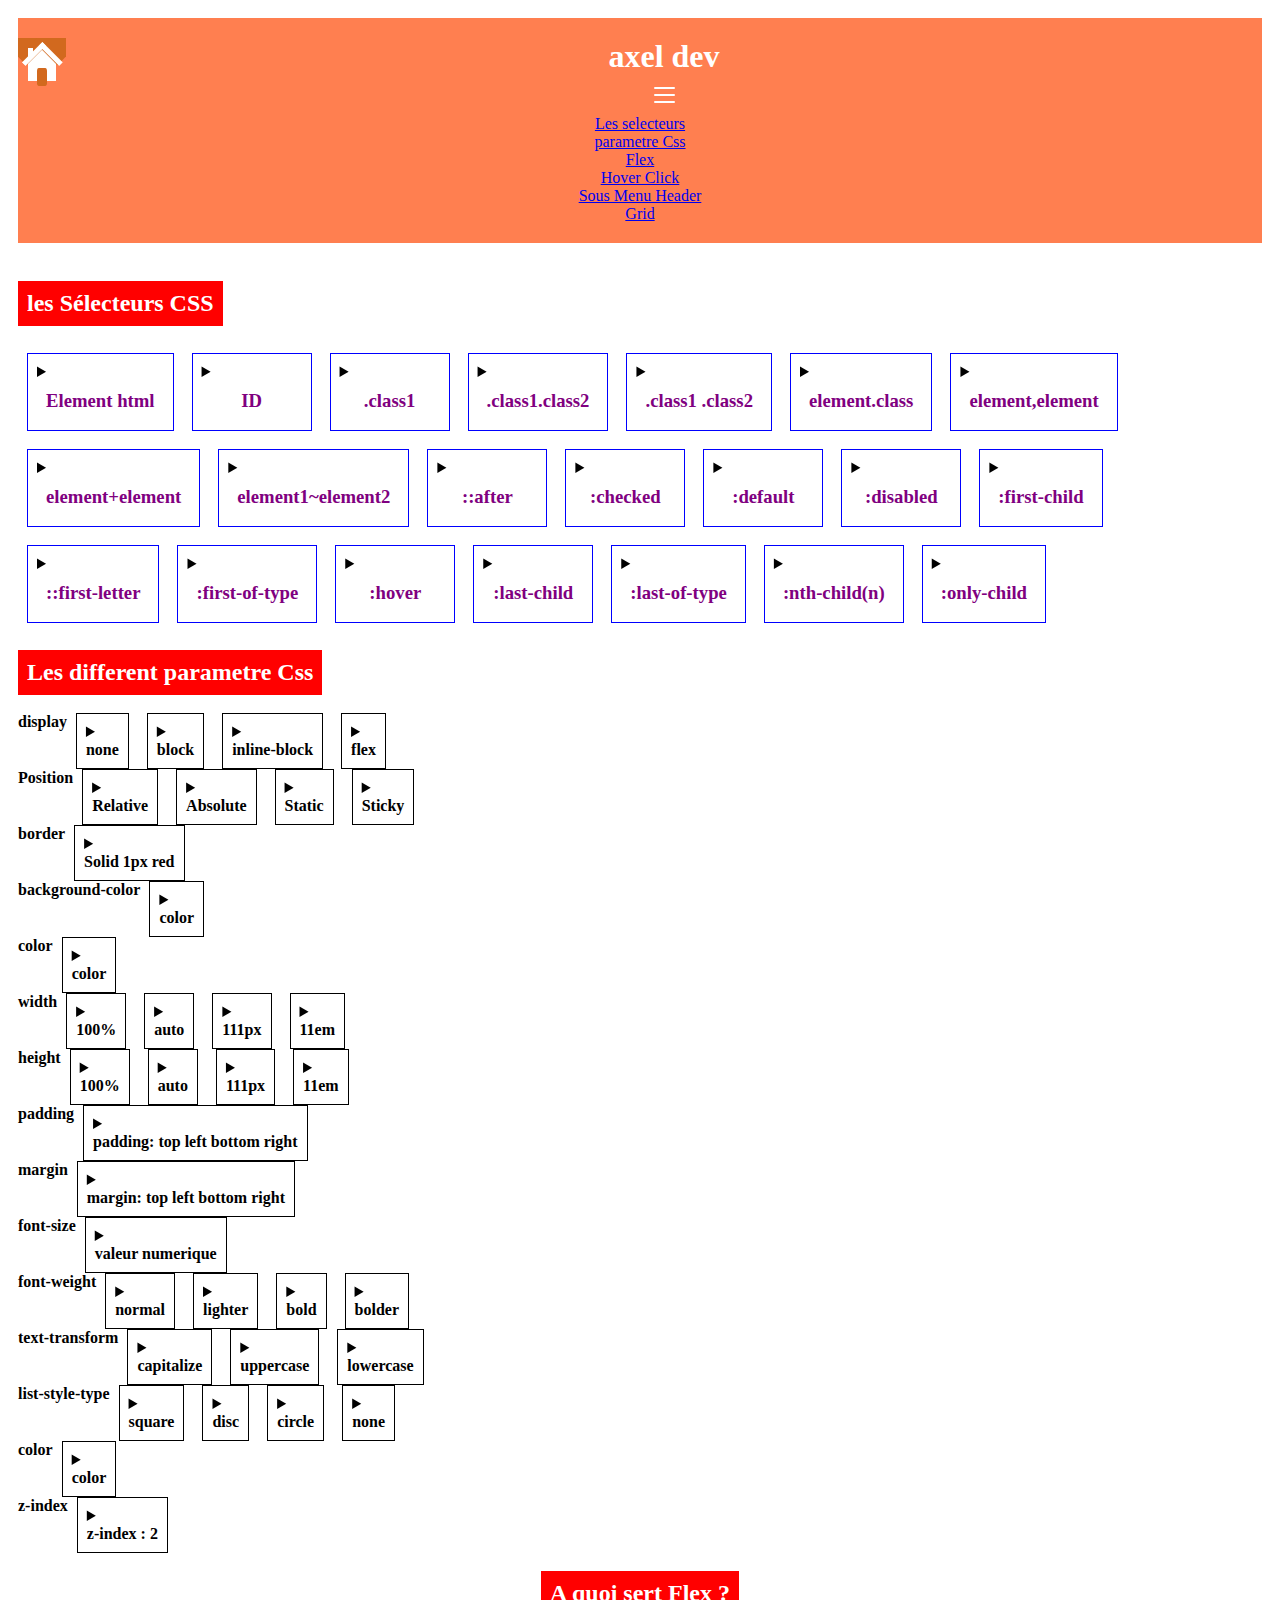
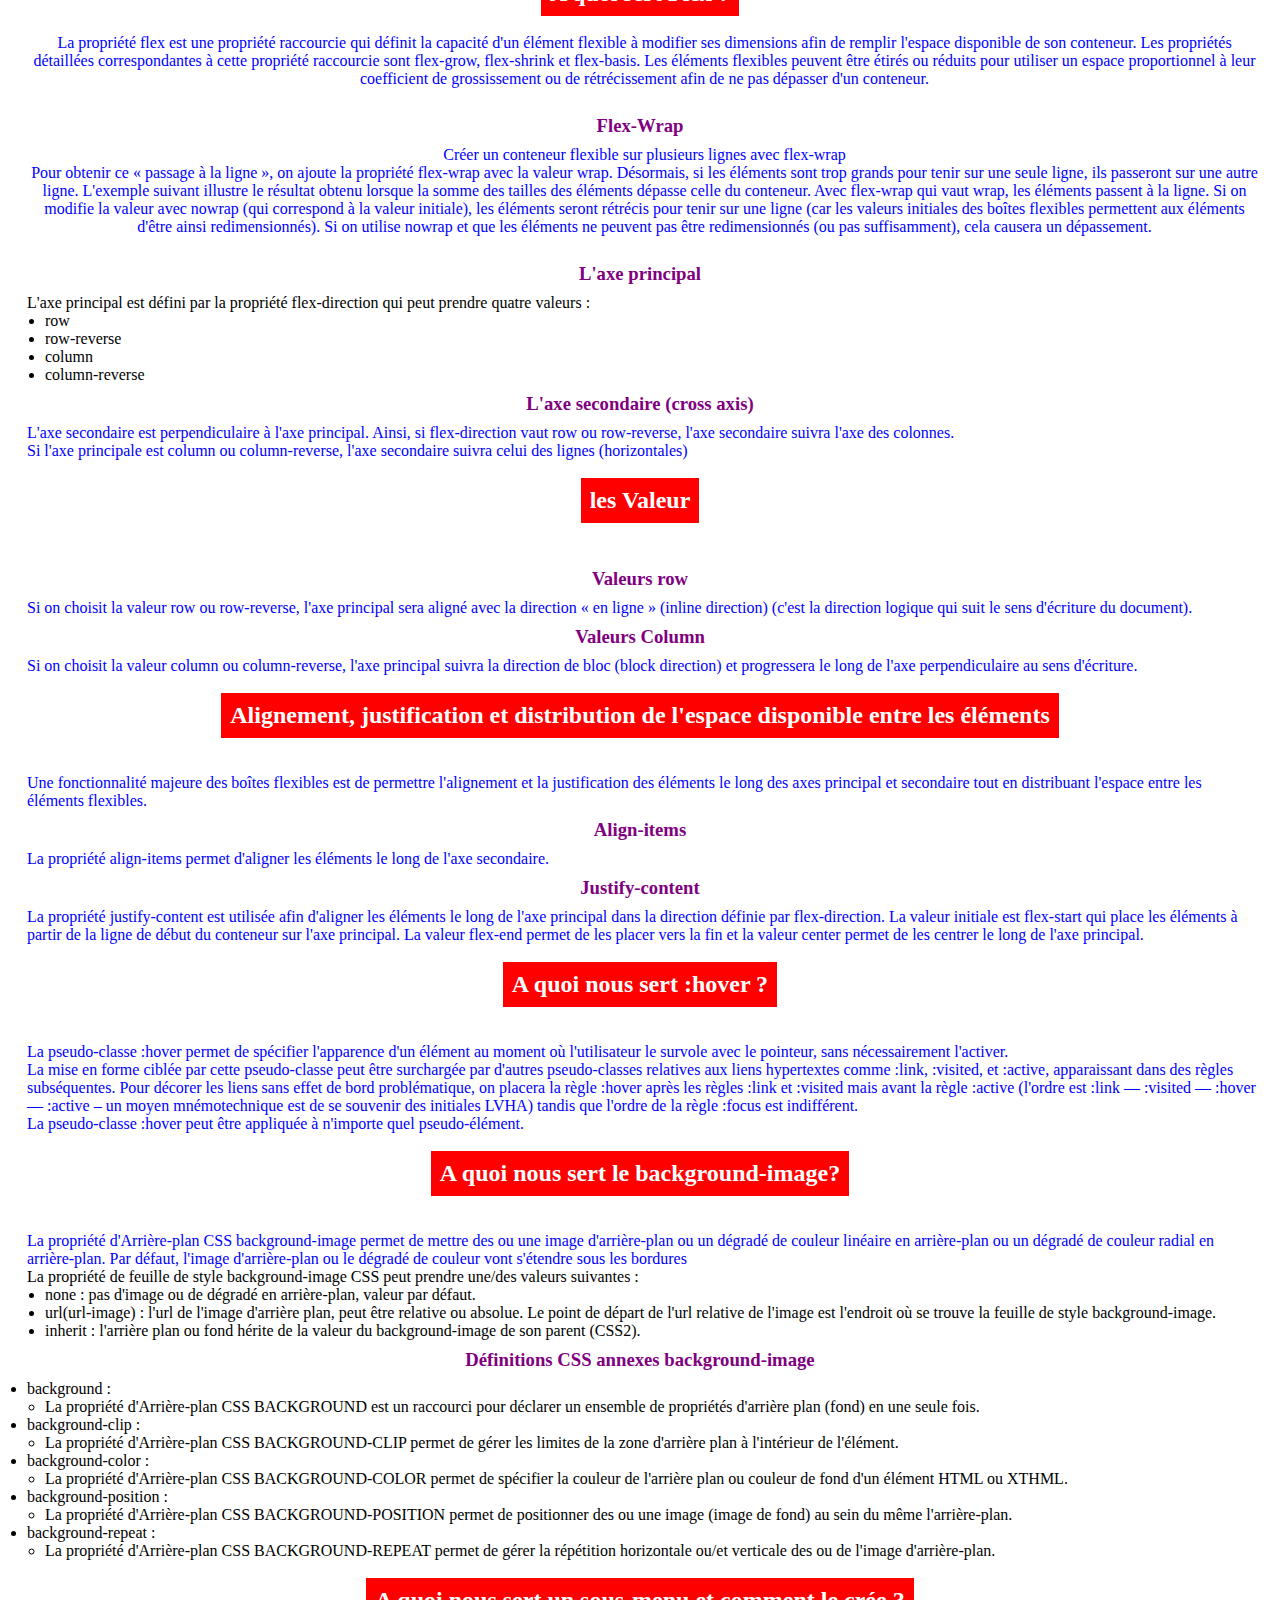
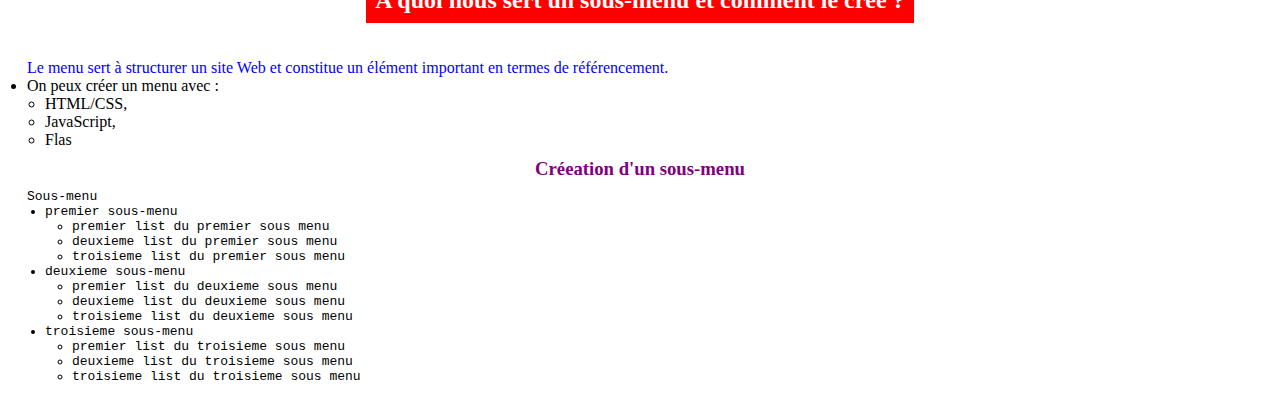
==== commit 83c09567: "mise en page css + m9/m18/m27" ====
--- a/html/coursCss.html
+++ b/html/coursCss.html
@@ -422,7 +422,7 @@
             <h2>Les different parametre Css</h2>
             <div>
             <section class="paramContainer">
-                <h3>display</h3>
+                <h4>display</h4>
                 <div class="propsContainer">
                     <div>
                         <details>
@@ -460,7 +460,7 @@
             </section>
 
             <section class="paramContainer">
-                <h3>Position</h3>
+                <h4>Position</h4>
                 <div class="propsContainer">
                     <div>
                         <details>
@@ -498,7 +498,7 @@
             </section>            
             
             <section class="paramContainer">
-                <h3>border</h3>
+                <h4>border</h4>
                 <div class="propsContainer">
                     <div>
                         <details>
@@ -511,7 +511,7 @@
                 </div>
             </section>
             <section class="paramContainer">
-                <h3>background-color</h3>
+                <h4>background-color</h4>
                 <div class="propsContainer">
                     <div>
                         <details>
@@ -524,7 +524,7 @@
                 </div>
             </section>
             <section class="paramContainer">
-                <h3>color</h3>
+                <h4>color</h4>
                 <div class="propsContainer">
                     <div>
                         <details>
@@ -538,7 +538,7 @@
             </section>
             
             <section class="paramContainer">
-                <h3>width</h3>
+                <h4>width</h4>
                 <div class="propsContainer">
                     <div>
                         <details>
@@ -576,7 +576,7 @@
             </section>
             
             <section class="paramContainer">
-                <h3>height</h3>
+                <h4>height</h4>
                 <div class="propsContainer">
                     <div>
                         <details>
@@ -615,7 +615,7 @@
             
             
             <section class="paramContainer">
-                <h3>padding</h3>
+                <h4>padding</h4>
                 <div class="propsContainer">
                     <div>
                         <details>
@@ -629,7 +629,7 @@
             </section>
 
             <section class="paramContainer">
-                <h3>margin</h3>
+                <h4>margin</h4>
                 <div class="propsContainer">
                     <div>
                         <details>
@@ -644,7 +644,7 @@
 
             
             <section class="paramContainer">
-                <h3>font-size </h3>
+                <h4>font-size </h4>
                 <div class="propsContainer">
                     <div>
                         <details>
@@ -658,7 +658,7 @@
             </section>
             
             <section class="paramContainer">
-                <h3>font-weight</h3>
+                <h4>font-weight</h4>
                 <div class="propsContainer">
                     <div>
                         <details>
@@ -696,7 +696,7 @@
             </section>
             
             <section class="paramContainer">
-                <h3>text-transform</h3>
+                <h4>text-transform</h4>
                 <div class="propsContainer">
                     <div>
                         <details>
@@ -726,7 +726,7 @@
             </section>
             
             <section class="paramContainer">
-                <h3>list-style-type</h3>
+                <h4>list-style-type</h4>
                 <div class="propsContainer">
                     <div>
                         <details>
@@ -764,7 +764,7 @@
             </section>
             
             <section class="paramContainer">
-                <h3>color</h3>
+                <h4>color</h4>
                 <div class="propsContainer">
                     <div>
                         <details>
@@ -777,7 +777,7 @@
                 </div>
             </section>
             <section class="paramContainer">
-                <h3>z-index</h3>
+                <h4>z-index</h4>
                 <div class="propsContainer">
                     <div>
                         <details>
@@ -789,117 +789,127 @@
                     </details>
                 </div>
             </section>
+        </article>
         <article id="flex">
             <section>
-                <div>
+                <div class="containerFlexDef">
                     <h2>A quoi sert Flex ?</h2>
 
-                    <p>La propriété flex est une propriété raccourcie qui définit la capacité d'un élément flexible à modifier ses dimensions afin de remplir l'espace disponible de son conteneur. Les propriétés détaillées correspondantes à cette propriété raccourcie sont flex-grow, flex-shrink et flex-basis. Les éléments flexibles peuvent être étirés ou réduits pour utiliser un espace proportionnel à leur coefficient de grossissement ou de rétrécissement afin de ne pas dépasser d'un conteneur.</p>
-                </div>
-                <div>
+                    <p class="m9">La propriété flex est une propriété raccourcie qui définit la capacité d'un élément flexible à modifier ses dimensions afin de remplir l'espace disponible de son conteneur. Les propriétés détaillées correspondantes à cette propriété raccourcie sont flex-grow, flex-shrink et flex-basis. Les éléments flexibles peuvent être étirés ou réduits pour utiliser un espace proportionnel à leur coefficient de grossissement ou de rétrécissement afin de ne pas dépasser d'un conteneur.</p>
+                </div>
+                <div class="containerFlexDef">
                     <h3>Flex-Wrap</h3>
 
-                    <p>Créer un conteneur flexible sur plusieurs lignes avec flex-wrap</p>
+                    <p class="m9">Créer un conteneur flexible sur plusieurs lignes avec flex-wrap</p>
     
-                    <p>Pour obtenir ce « passage à la ligne », on ajoute la propriété flex-wrap avec la valeur wrap. Désormais, si les éléments sont trop grands pour tenir sur une seule ligne, ils passeront sur une autre ligne. L'exemple suivant illustre le résultat obtenu lorsque la somme des tailles des éléments dépasse celle du conteneur. Avec flex-wrap qui vaut wrap, les éléments passent à la ligne. Si on modifie la valeur avec nowrap (qui correspond à la valeur initiale), les éléments seront rétrécis pour tenir sur une ligne (car les valeurs initiales des boîtes flexibles permettent aux éléments d'être ainsi redimensionnés). Si on utilise nowrap et que les éléments ne peuvent pas être redimensionnés (ou pas suffisamment), cela causera un dépassement.</p>
+                    <p class="m9">Pour obtenir ce « passage à la ligne », on ajoute la propriété flex-wrap avec la valeur wrap. Désormais, si les éléments sont trop grands pour tenir sur une seule ligne, ils passeront sur une autre ligne. L'exemple suivant illustre le résultat obtenu lorsque la somme des tailles des éléments dépasse celle du conteneur. Avec flex-wrap qui vaut wrap, les éléments passent à la ligne. Si on modifie la valeur avec nowrap (qui correspond à la valeur initiale), les éléments seront rétrécis pour tenir sur une ligne (car les valeurs initiales des boîtes flexibles permettent aux éléments d'être ainsi redimensionnés). Si on utilise nowrap et que les éléments ne peuvent pas être redimensionnés (ou pas suffisamment), cela causera un dépassement.</p>
                 </div>               
             </section>
             <section>
                 <h3>L'axe principal</h3>
 
-                <ul>L'axe principal est défini par la propriété  flex-direction qui peut prendre quatre valeurs :
-                    <li>row</li>
-                    <li>row-reverse</li>
-                    <li>column</li>
-                    <li>column-reverse</li>
+                <ul class="m9">L'axe principal est défini par la propriété  flex-direction qui peut prendre quatre valeurs :
+                    <li class="m18">row</li>
+                    <li class="m18">row-reverse</li>
+                    <li class="m18">column</li>
+                    <li class="m18">column-reverse</li>
                  </ul>
     
     
                  <h3>L'axe secondaire (cross axis)</h3>
     
-                <p>L'axe secondaire est perpendiculaire à l'axe principal. Ainsi, si flex-direction vaut row ou row-reverse, l'axe secondaire suivra l'axe des colonnes.</p>
+                <p class="m9">L'axe secondaire est perpendiculaire à l'axe principal. Ainsi, si flex-direction vaut row ou row-reverse, l'axe secondaire suivra l'axe des colonnes.</p>
     
-                <p>Si l'axe principale est column ou column-reverse, l'axe secondaire suivra celui des lignes (horizontales)
+                <p class="m9">Si l'axe principale est column ou column-reverse, l'axe secondaire suivra celui des lignes (horizontales)
                 </p>
             </section>    
             <section>
-                <h2>les Valeur</h2>
-
+                <div class="containerFlexDef">
+                    <h2>les Valeur</h2>
+                </div>               
+                
                 <h3>Valeurs row</h3>
     
-                <p>Si on choisit la valeur row ou row-reverse, l'axe principal sera aligné avec la direction « en ligne » (inline direction) (c'est la direction logique qui suit le sens d'écriture du document).</p>
+                <p class="m9">Si on choisit la valeur row ou row-reverse, l'axe principal sera aligné avec la direction « en ligne » (inline direction) (c'est la direction logique qui suit le sens d'écriture du document).</p>
     
                 <h3>Valeurs Column</h3>
-                <p>Si on choisit la valeur column ou column-reverse, l'axe principal suivra la direction de bloc (block direction) et progressera le long de l'axe perpendiculaire au sens d'écriture.</p>
+
+                <p class="m9">Si on choisit la valeur column ou column-reverse, l'axe principal suivra la direction de bloc (block direction) et progressera le long de l'axe perpendiculaire au sens d'écriture.</p>
             </section>      
             <section>
+                <div class="containerFlexDef">
+                    <h2>Alignement, justification et distribution de l'espace disponible entre les éléments</h2>
+                </div>
                 <div>
-                    <h2>Alignement, justification et distribution de l'espace disponible entre les éléments</h2>
-
-                    <p>Une fonctionnalité majeure des boîtes flexibles est de permettre l'alignement et la justification des éléments le long des axes principal et secondaire tout en distribuant l'espace entre les éléments flexibles.</p>
+                    <p class="m9">Une fonctionnalité majeure des boîtes flexibles est de permettre l'alignement et la justification des éléments le long des axes principal et secondaire tout en distribuant l'espace entre les éléments flexibles.</p>
                     <div>    
                 </div>
-                <h3>align-items</h3>
-
-                <p>La propriété align-items permet d'aligner les éléments le long de l'axe secondaire.</p>
+                <h3>Align-items</h3>
+
+                <p class="m9">La propriété align-items permet d'aligner les éléments le long de l'axe secondaire.</p>
                 </div>
                 <div>
-                    <h5>justify-content</h5>
-
-                    <p>La propriété justify-content est utilisée afin d'aligner les éléments le long de l'axe principal dans la direction définie par flex-direction. La valeur initiale est flex-start qui place les éléments à partir de la ligne de début du conteneur sur l'axe principal. La valeur flex-end permet de les placer vers la fin et la valeur center permet de les centrer le long de l'axe principal.</p>
+                    <h3>Justify-content</h3>
+
+                    <p class="m9">La propriété justify-content est utilisée afin d'aligner les éléments le long de l'axe principal dans la direction définie par flex-direction. La valeur initiale est flex-start qui place les éléments à partir de la ligne de début du conteneur sur l'axe principal. La valeur flex-end permet de les placer vers la fin et la valeur center permet de les centrer le long de l'axe principal.</p>
                 </div>
             </section> 
         </article>
 
         <section id="hoverClick">
-            <h2>A quoi nous sert :hover ?</h2>
-
-            <p>La pseudo-classe :hover permet de spécifier l'apparence d'un élément au moment où l'utilisateur le survole avec le pointeur, sans nécessairement l'activer.</p>
-
-            <p>La mise en forme ciblée par cette pseudo-classe peut être surchargée par d'autres pseudo-classes relatives aux liens hypertextes comme :link, :visited, et :active, apparaissant dans des règles subséquentes. Pour décorer les liens sans effet de bord problématique, on placera la règle :hover après les règles :link et :visited mais avant la règle :active (l'ordre est :link — :visited — :hover — :active – un moyen mnémotechnique est de se souvenir des initiales LVHA) tandis que l'ordre de la règle :focus est indifférent.</p>
-
-            <p>La pseudo-classe :hover peut être appliquée à n'importe quel pseudo-élément.</p> 
+
+            <div class="containerFlexDef">
+                <h2>A quoi nous sert :hover ?</h2>
+            </div>        
+            
+            <p class="m9">La pseudo-classe :hover permet de spécifier l'apparence d'un élément au moment où l'utilisateur le survole avec le pointeur, sans nécessairement l'activer.</p>
+
+            <p class="m9">La mise en forme ciblée par cette pseudo-classe peut être surchargée par d'autres pseudo-classes relatives aux liens hypertextes comme :link, :visited, et :active, apparaissant dans des règles subséquentes. Pour décorer les liens sans effet de bord problématique, on placera la règle :hover après les règles :link et :visited mais avant la règle :active (l'ordre est :link — :visited — :hover — :active – un moyen mnémotechnique est de se souvenir des initiales LVHA) tandis que l'ordre de la règle :focus est indifférent.</p>
+
+            <p class="m9">La pseudo-classe :hover peut être appliquée à n'importe quel pseudo-élément.</p> 
 
         </section>
         <section id="backgroundImg">
         <div>
-            <h2>A quoi nous sert le background-image?</h2>
-
-             <p>La propriété d'Arrière-plan CSS background-image permet de mettre des ou une image d'arrière-plan ou un dégradé de couleur linéaire en arrière-plan ou un dégradé de couleur radial en arrière-plan. Par défaut, l'image d'arrière-plan ou le dégradé de couleur vont s'étendre sous les bordures</p>
-
-            <ul>La propriété de feuille de style background-image   CSS  peut prendre une/des valeurs suivantes :
-            <li>none : pas d'image ou de dégradé en arrière-plan, valeur par défaut.</li>
-            <li>url(url-image) : l'url de l'image d'arrière plan, peut être relative ou absolue.
+            <div class="containerFlexDef">
+                <h2>A quoi nous sert le background-image?</h2>
+            </div>           
+
+             <p class="m9">La propriété d'Arrière-plan CSS background-image permet de mettre des ou une image d'arrière-plan ou un dégradé de couleur linéaire en arrière-plan ou un dégradé de couleur radial en arrière-plan. Par défaut, l'image d'arrière-plan ou le dégradé de couleur vont s'étendre sous les bordures</p>
+
+            <ul class="m9">La propriété de feuille de style background-image   CSS  peut prendre une/des valeurs suivantes :
+            <li class="m18">none : pas d'image ou de dégradé en arrière-plan, valeur par défaut.</li>
+            <li class="m18">url(url-image) : l'url de l'image d'arrière plan, peut être relative ou absolue.
             Le point de départ de l'url relative de l'image est l'endroit où se trouve la feuille de style background-image.</li>
-             <li>inherit : l'arrière plan ou fond hérite de la valeur du background-image de son parent (CSS2).</li>
+             <li class="m18">inherit : l'arrière plan ou fond hérite de la valeur du background-image de son parent (CSS2).</li>
             </ul>
         </div>
         <div>
             <h3>Définitions CSS annexes background-image</h3>
             <ul>
-                <li>background :
+                <li class="m9">background :
                     <ul>
-                        <li>La propriété d'Arrière-plan CSS BACKGROUND est un raccourci pour déclarer un ensemble de propriétés d'arrière plan (fond) en une seule fois.</li>
+                        <li class="m18">La propriété d'Arrière-plan CSS BACKGROUND est un raccourci pour déclarer un ensemble de propriétés d'arrière plan (fond) en une seule fois.</li>
                     </ul>
                 </li>
-                <li>background-clip :
+                <li class="m9">background-clip :
                     <ul>
-                        <li>La propriété d'Arrière-plan CSS BACKGROUND-CLIP permet de gérer les limites de la zone d'arrière plan à l'intérieur de l'élément.</li>
-                    </ul>
-                </li>background-color :
-                <li>
-                    <ul>
-                        <li>La propriété d'Arrière-plan CSS BACKGROUND-COLOR permet de spécifier la couleur de l'arrière plan ou couleur de fond d'un élément HTML ou XTHML.</li>
+                        <li class="m18">La propriété d'Arrière-plan CSS BACKGROUND-CLIP permet de gérer les limites de la zone d'arrière plan à l'intérieur de l'élément.</li>
                     </ul>
                 </li>
-                <li>background-position :
+                <li class="m9">background-color :
                     <ul>
-                        <li>La propriété d'Arrière-plan CSS BACKGROUND-POSITION permet de positionner des ou une image (image de fond) au sein du même l'arrière-plan.</li>
+                        <li class="m18">La propriété d'Arrière-plan CSS BACKGROUND-COLOR permet de spécifier la couleur de l'arrière plan ou couleur de fond d'un élément HTML ou XTHML.</li>
                     </ul>
                 </li>
-                <li>background-repeat :
+                <li class="m9">background-position :
                     <ul>
-                        <li>La propriété d'Arrière-plan CSS BACKGROUND-REPEAT permet de gérer la répétition horizontale ou/et verticale des ou de l'image d'arrière-plan.</li>
+                        <li class="m18">La propriété d'Arrière-plan CSS BACKGROUND-POSITION permet de positionner des ou une image (image de fond) au sein du même l'arrière-plan.</li>
+                    </ul>
+                </li>
+                <li class="m9">background-repeat :
+                    <ul>
+                        <li class="m18">La propriété d'Arrière-plan CSS BACKGROUND-REPEAT permet de gérer la répétition horizontale ou/et verticale des ou de l'image d'arrière-plan.</li>
                     </ul>
                 </li>
             </ul>
@@ -907,16 +917,18 @@
     </section>
         <section id="sousMenuHeader">
             <div>
-                <h2>A quoi nous sert un sous-menu et comment le crée ?</h2>
-
-                <p>Le menu sert à structurer un site Web et constitue un élément important en termes de référencement.</p>
+                <div class="containerFlexDef">
+                    <h2>A quoi nous sert un sous-menu et comment le crée ?</h2>
+                </div>
+
+                <p class="m9">Le menu sert à structurer un site Web et constitue un élément important en termes de référencement.</p>
     
                 <ul>
-                    <li>On peux créer un menu avec :
+                    <li class="m9">On peux créer un menu avec :
                         <ul>
-                            <li>HTML/CSS,</li>
-                            <li>JavaScript,</li>
-                            <li>Flas</li>
+                            <li class="m18">HTML/CSS,</li>
+                            <li class="m18">JavaScript,</li>
+                            <li class="m18">Flas</li>
                         </ul>
                     </li>
                 </ul> 
@@ -925,26 +937,26 @@
                 <h3>Créeation d'un sous-menu</h3>
 
                 <code>
-                    <ul>
-                        <li>premier sous-menu
+                    <ul class="m9">Sous-menu
+                        <li class="m18">premier sous-menu
                             <ul>
-                                <li>premier list du premier sous menu</li>
-                                <li>deuxieme list du premier sous menu</li>
-                                <li>troisieme list du premier sous menu</li>
+                                <li class="m27">premier list du premier sous menu</li>
+                                <li class="m27">deuxieme list du premier sous menu</li>
+                                <li class="m27">troisieme list du premier sous menu</li>
                             </ul>
                         </li>
-                        <li>deuxieme sous-menu
+                        <li class="m18">deuxieme sous-menu
                             <ul>
-                                <li>premier list du deuxieme sous menu</li>
-                                <li>deuxieme list du deuxieme sous menu</li>
-                                <li>troisieme list du deuxieme sous menu</li>
+                                <li class="m27">premier list du deuxieme sous menu</li>
+                                <li class="m27">deuxieme list du deuxieme sous menu</li>
+                                <li class="m27">troisieme list du deuxieme sous menu</li>
                             </ul>
                         </li>
-                        <li>troisieme sous-menu
+                        <li class="m18">troisieme sous-menu
                             <ul>
-                                <li>premier list du troisieme sous menu</li>
-                                <li>deuxieme list du troisieme sous menu</li>
-                                <li>troisieme list du troisieme sous menu</li>
+                                <li class="m27">premier list du troisieme sous menu</li>
+                                <li class="m27">deuxieme list du troisieme sous menu</li>
+                                <li class="m27">troisieme list du troisieme sous menu</li>
                             </ul>
                         </li>
                     </ul>
--- a/css/coursCss.css
+++ b/css/coursCss.css
@@ -71,4 +71,50 @@
     margin:0 9px;
     border: solid black 1px;
     padding: 9px;
-}+}
+
+h2{
+    margin: 18px 0;
+    font-weight: bolder;
+    color: white;
+    background-color: red;
+    display: inline-block;
+    padding: 9px;
+}
+
+h3{
+    color: purple;
+    padding: 9px;
+    text-align: center;
+}
+
+p{
+    color: blue;
+}
+
+body{
+    padding: 18px;
+}
+
+.m9{
+    margin-left: 9px;
+    
+}
+.m18{
+    margin-left: 18px;
+}
+
+.m27{
+    margin-left: 27px; 
+}
+
+.containerFlexDef{
+    text-align: center;
+}
+
+.containerFlexDef{
+    text-align: center;
+    margin-bottom: 18px;
+}
+
+
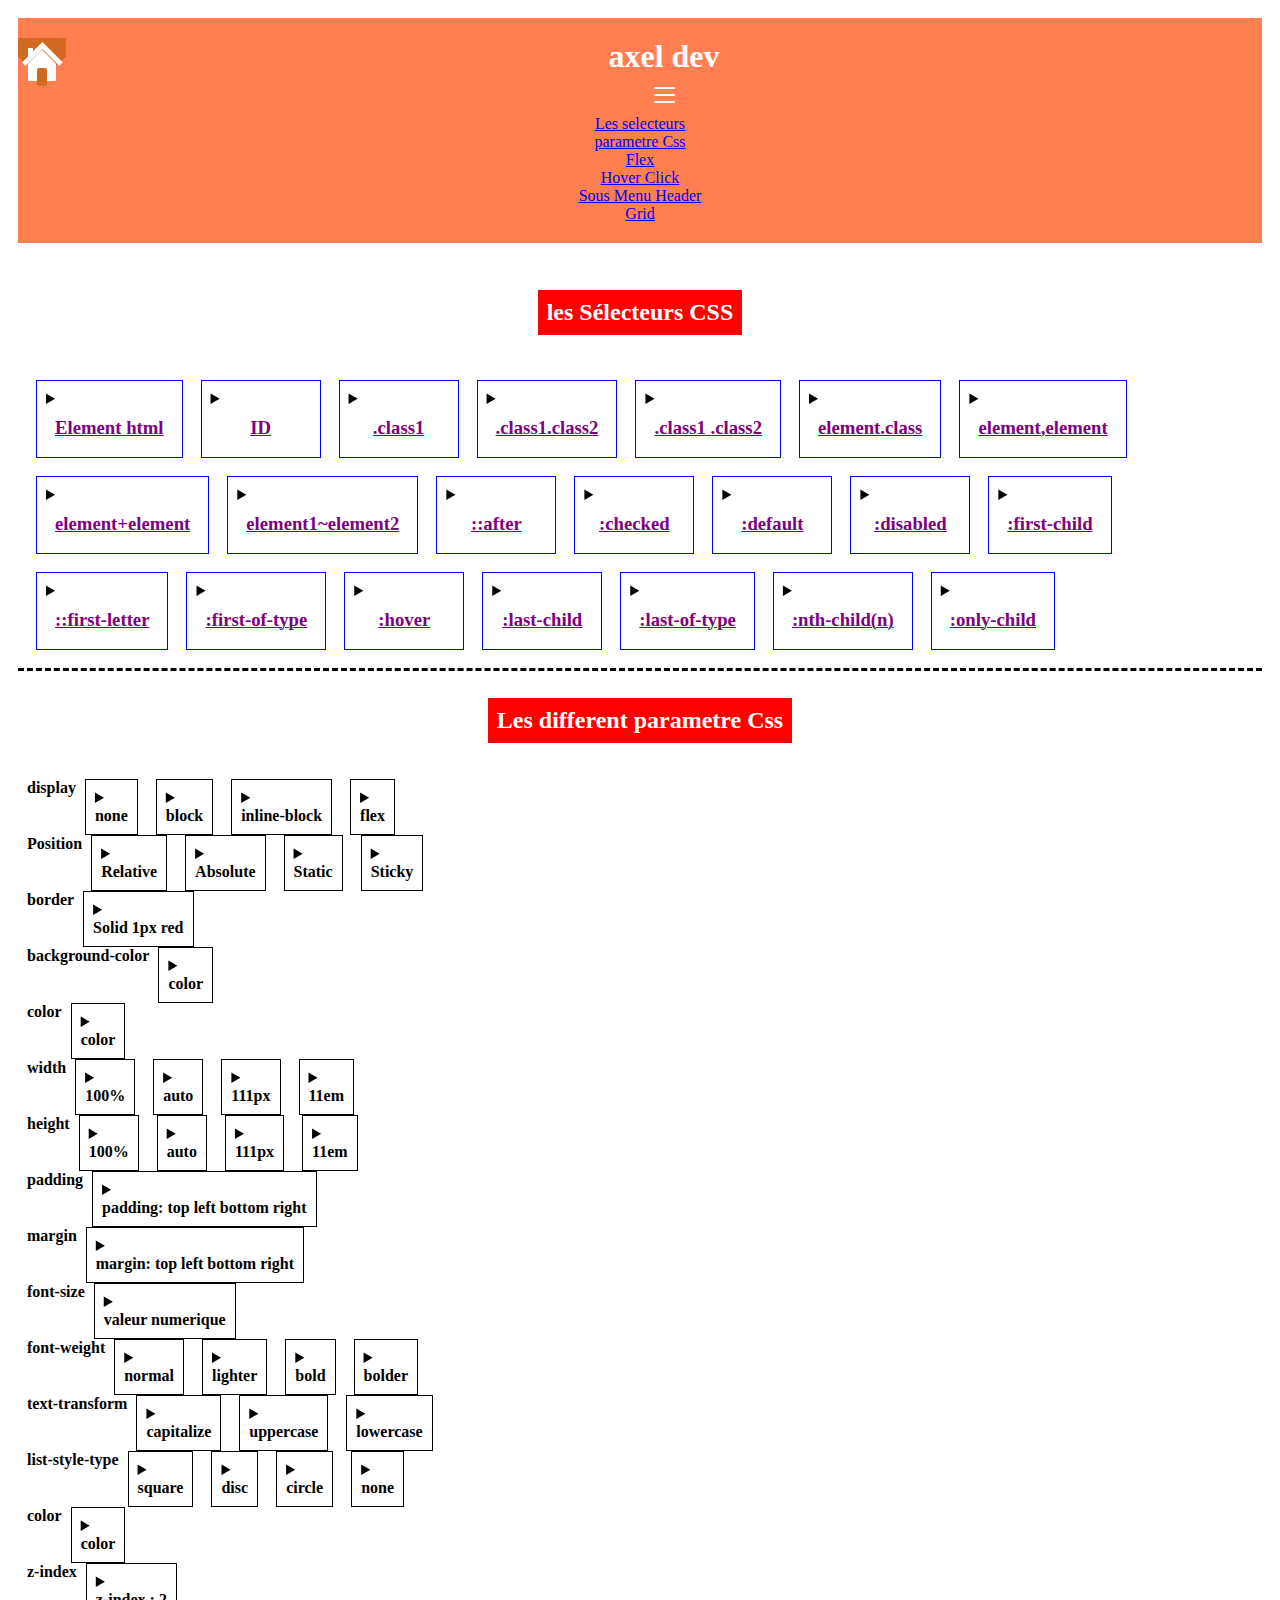
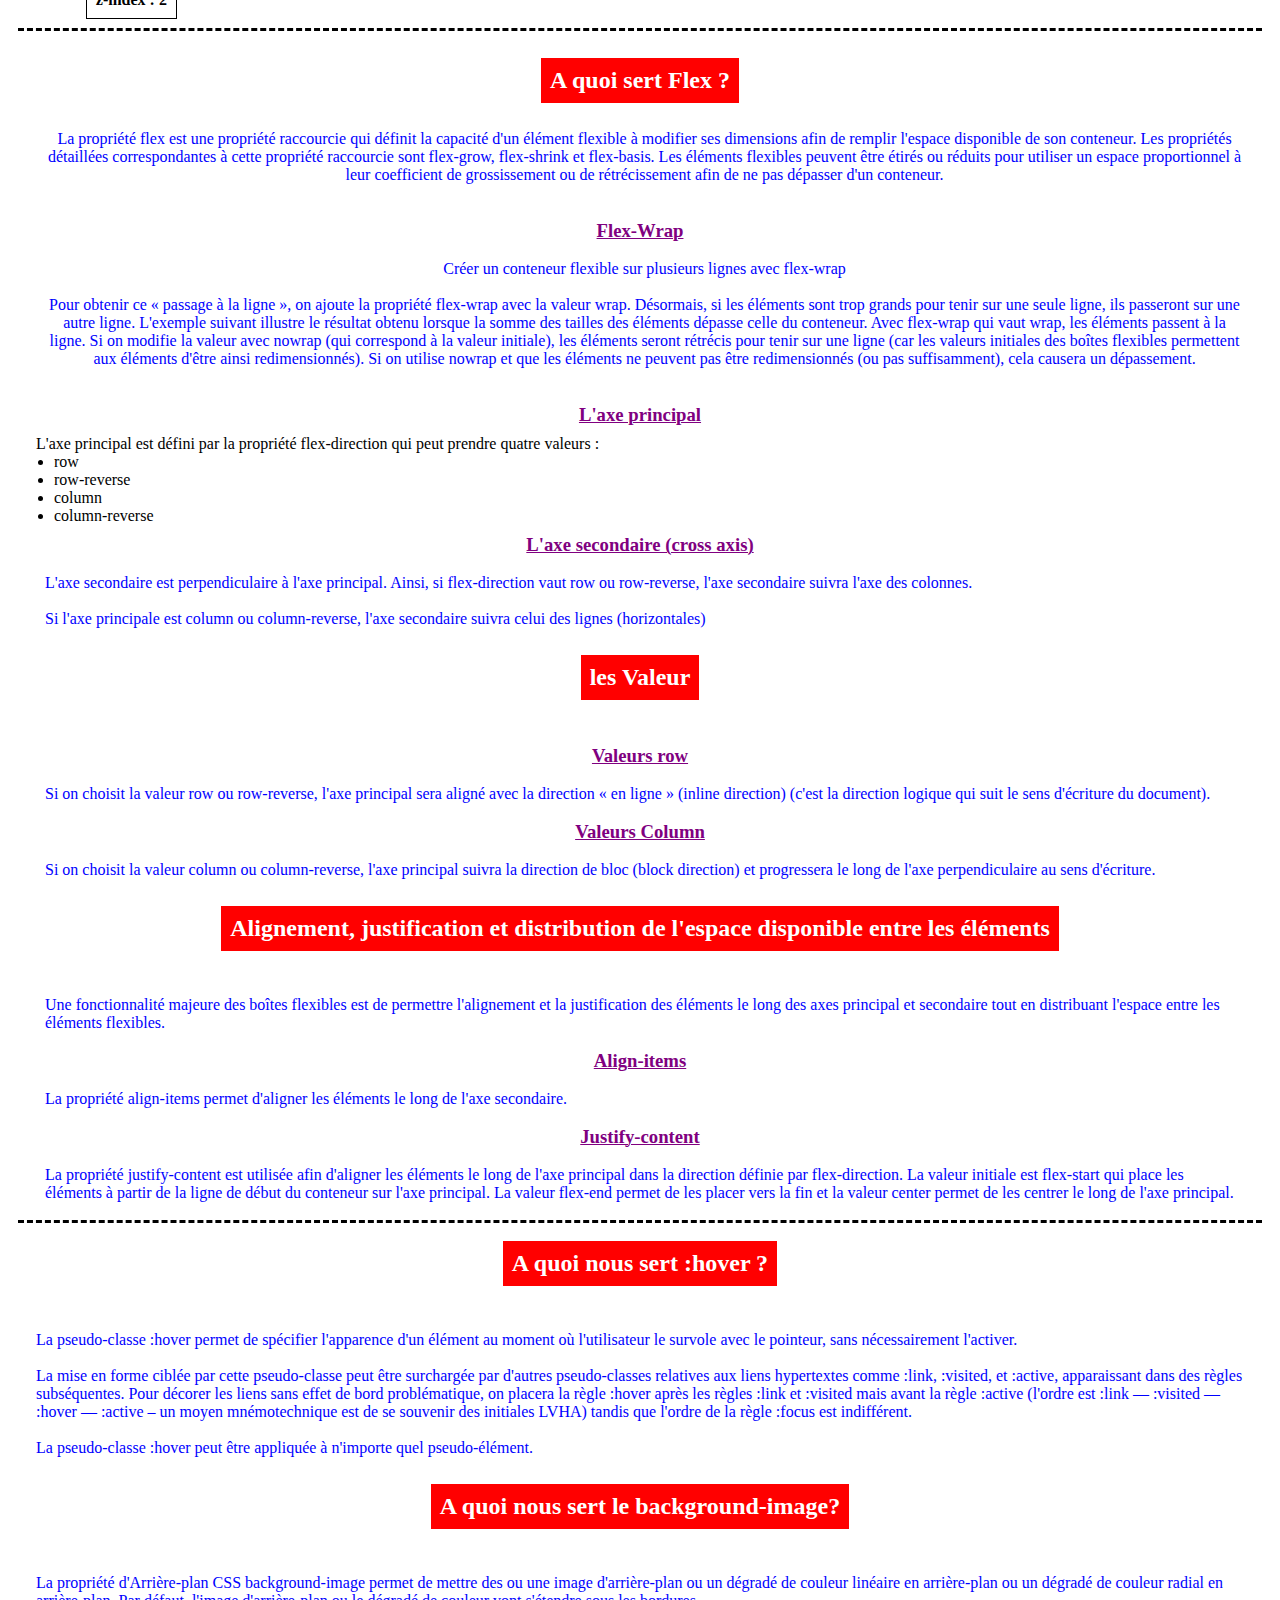
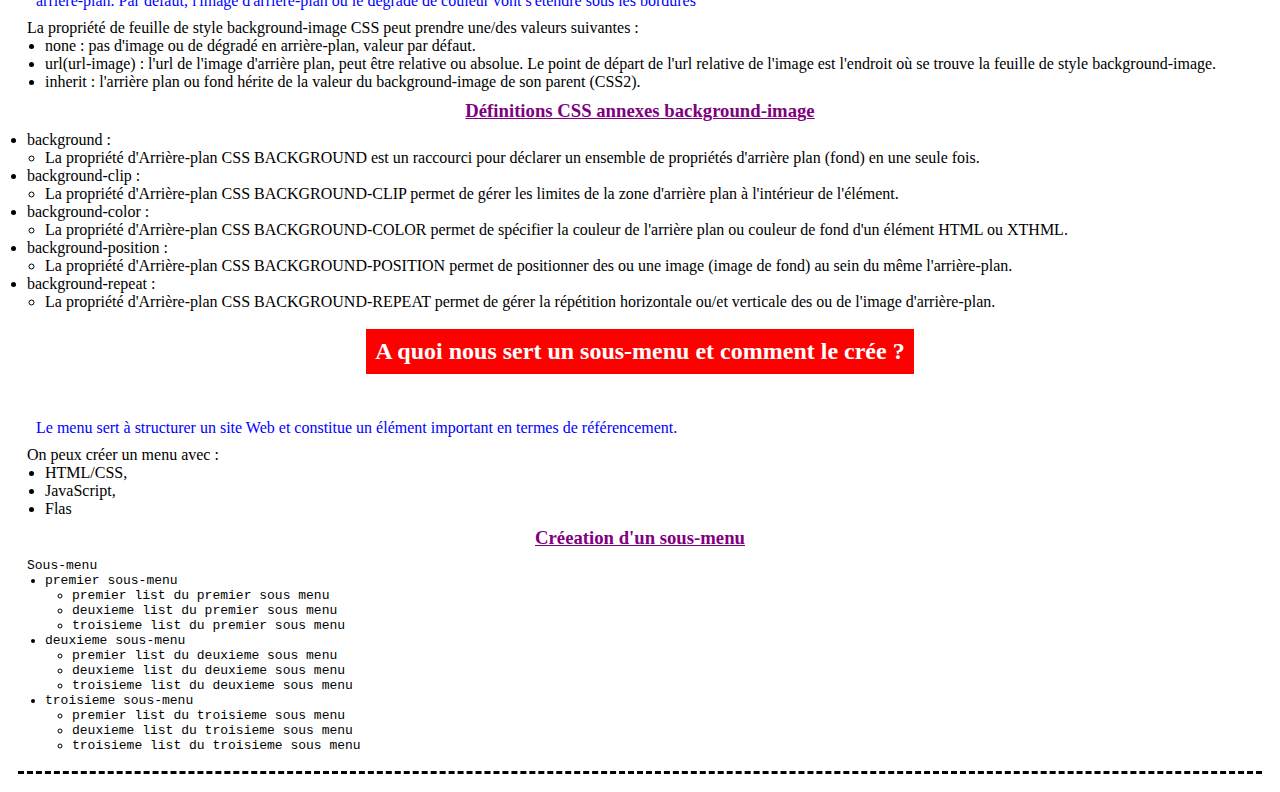
==== commit 1e3469d0: "last commit today" ====
--- a/html/coursCss.html
+++ b/html/coursCss.html
@@ -56,7 +56,9 @@
     </header>
     <main>       
         <article id="selectorCssContainer">
-            <h2>les Sélecteurs CSS</h2>
+            <div class="containerFlexDef">
+                <h2>les Sélecteurs CSS</h2>
+            </div>
             <section>
             <details>
                 <summary>
@@ -419,8 +421,9 @@
         </article>   
     
         <article id="parametreCss">
-            <h2>Les different parametre Css</h2>
-            <div>
+            <div class="containerFlexDef">
+                <h2>Les different parametre Css</h2>
+            </div>
             <section class="paramContainer">
                 <h4>display</h4>
                 <div class="propsContainer">
@@ -922,16 +925,12 @@
                 </div>
 
                 <p class="m9">Le menu sert à structurer un site Web et constitue un élément important en termes de référencement.</p>
-    
-                <ul>
-                    <li class="m9">On peux créer un menu avec :
-                        <ul>
-                            <li class="m18">HTML/CSS,</li>
-                            <li class="m18">JavaScript,</li>
-                            <li class="m18">Flas</li>
-                        </ul>
-                    </li>
-                </ul> 
+
+                <ul class="m9">On peux créer un menu avec :
+                    <li class="m18">HTML/CSS,</li>
+                    <li class="m18">JavaScript,</li>
+                    <li class="m18">Flas</li>
+                </ul>                
             </div>
             <div>
                 <h3>Créeation d'un sous-menu</h3>
--- a/css/coursCss.css
+++ b/css/coursCss.css
@@ -9,6 +9,11 @@
     color: white;
     padding: 20px 0;
     margin-bottom: 20px;
+}
+
+article{
+    border-bottom-style: dashed;
+    padding: 9px;
 }
 
 .tag{
@@ -86,10 +91,12 @@
     color: purple;
     padding: 9px;
     text-align: center;
+    text-decoration: underline solid purple 1px;
 }
 
 p{
     color: blue;
+    padding: 9px;
 }
 
 body{
@@ -118,3 +125,4 @@
 }
 
 
+
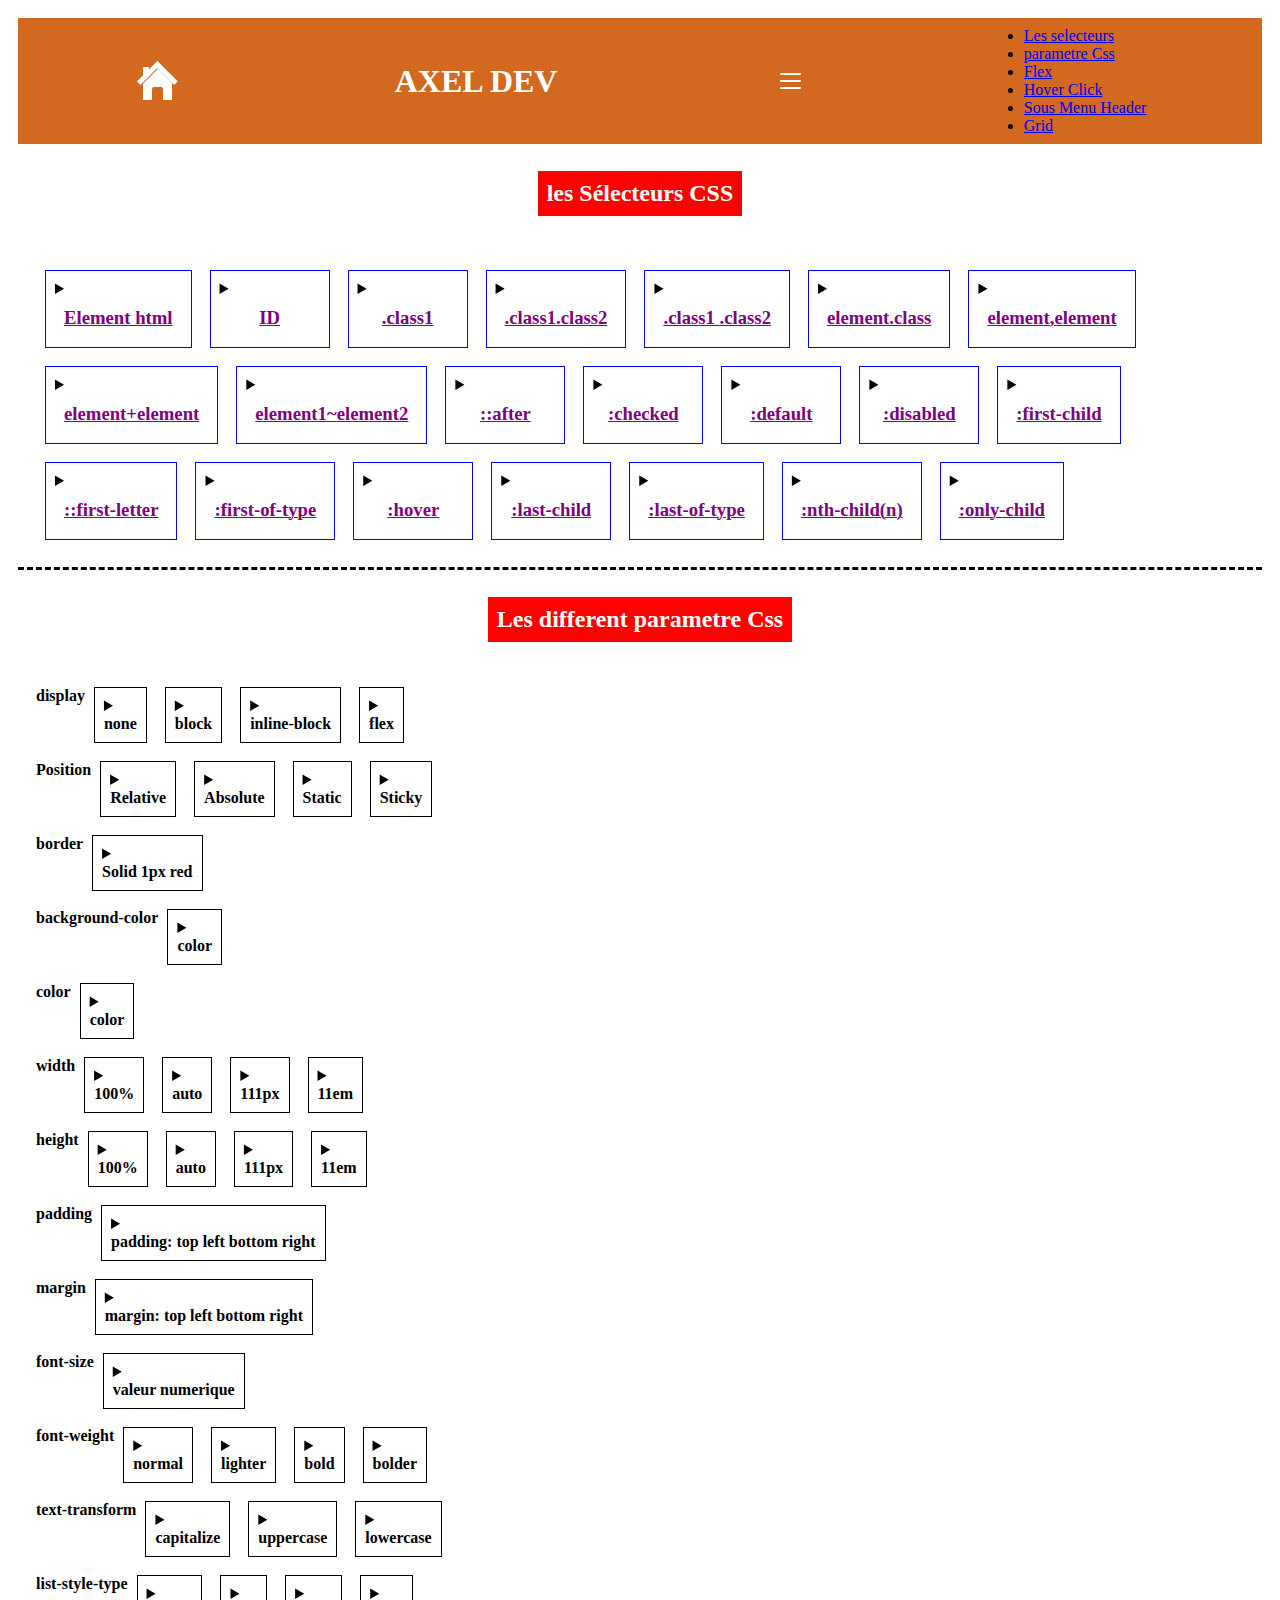
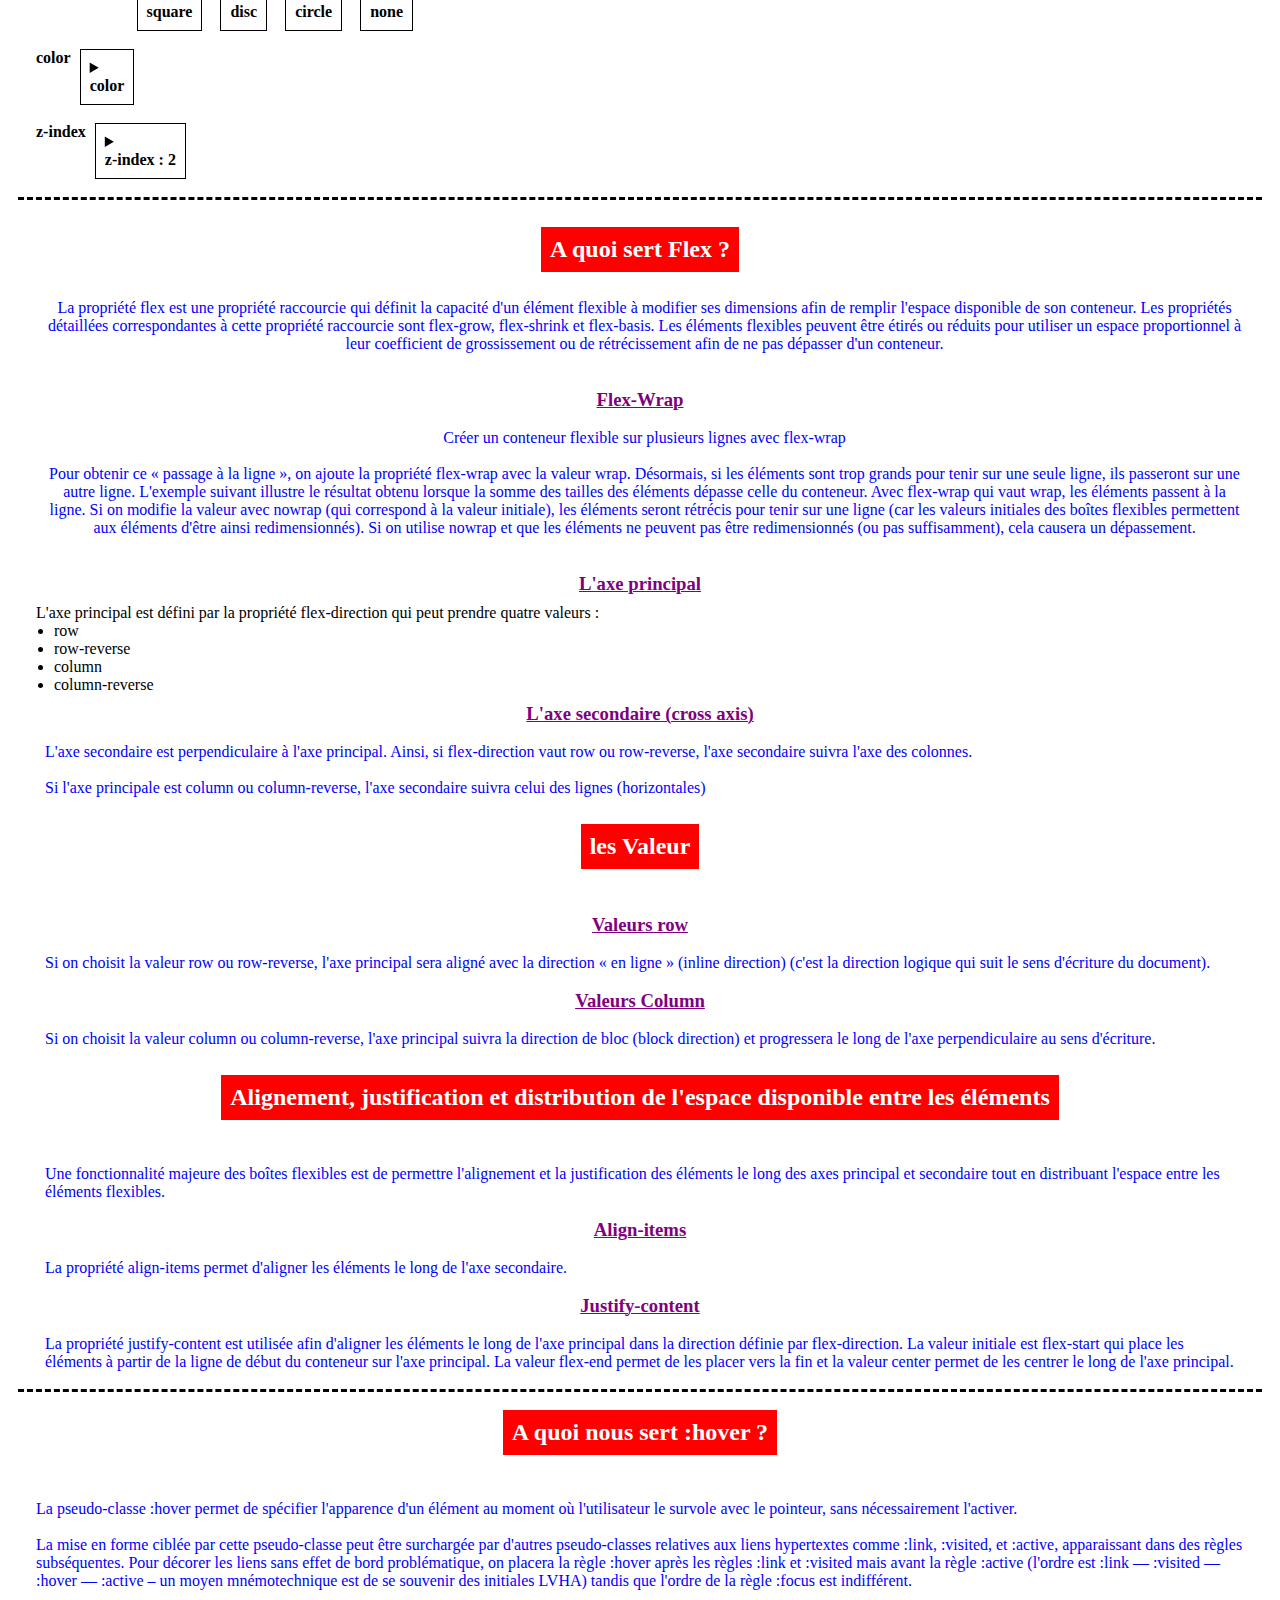
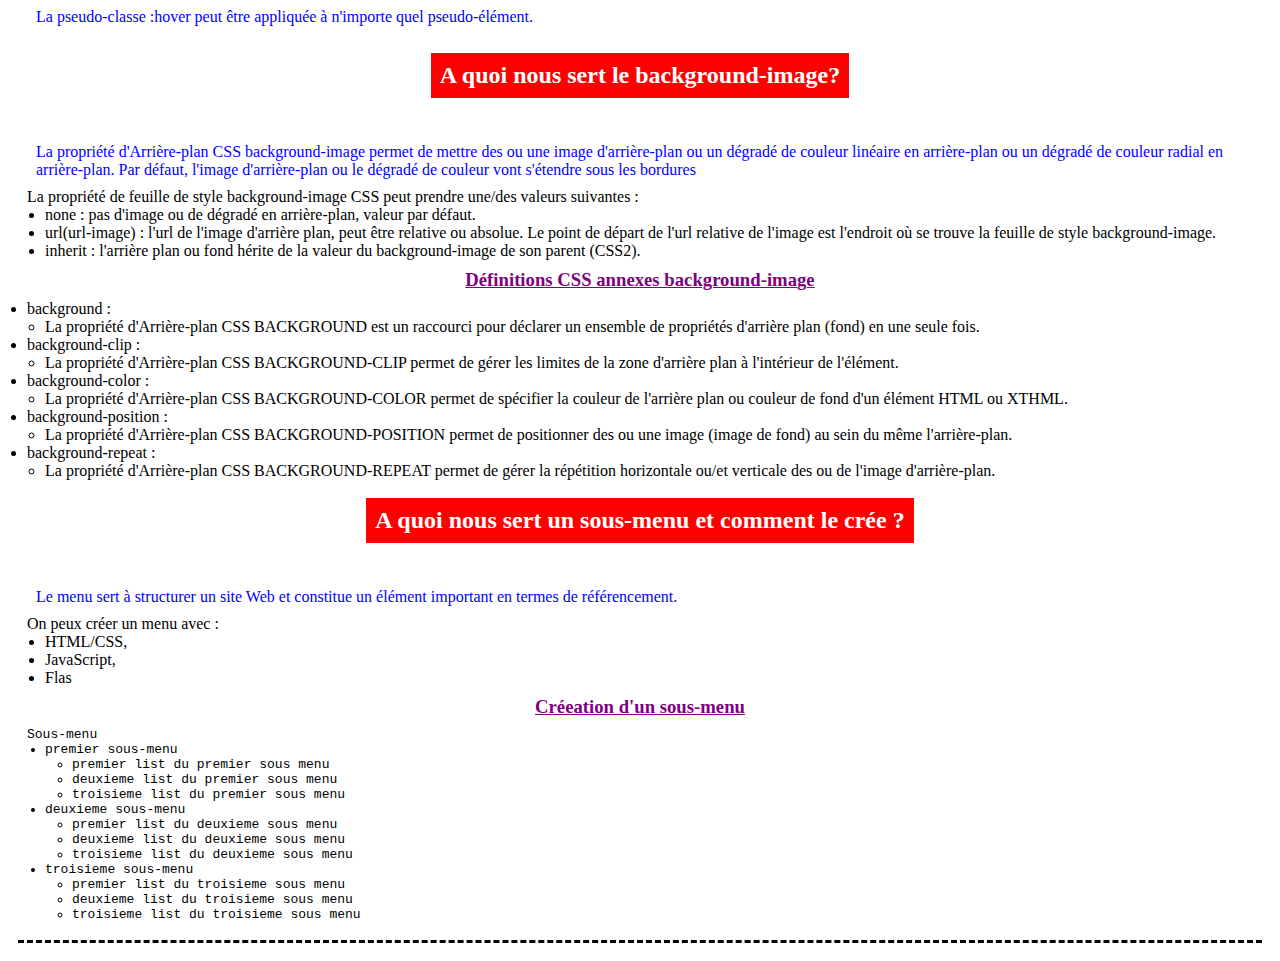
==== commit 3fdfef31: "c'étais dure cette nuit ^^'" ====
--- a/html/coursCss.html
+++ b/html/coursCss.html
@@ -24,7 +24,7 @@
               </div>
         </a>
 
-          <h1>axel dev</h1>
+          <h1>AXEL DEV</h1>
         <label for="checkbox" class="hamburger">
             <input type="checkbox" id="checkbox">
             <span class="line line--top"></span>
--- a/css/coursCss.css
+++ b/css/coursCss.css
@@ -4,11 +4,11 @@
 }
 
 header{
-    text-align: center;
-    background: coral;
-    color: white;
-    padding: 20px 0;
-    margin-bottom: 20px;
+    display: flex;
+    justify-content: space-around;
+    align-items: center;
+    background: chocolate;
+    padding: 9px;
 }
 
 article{
@@ -52,6 +52,7 @@
 #selectorCssContainer section, #parametreCss .paramContainer{
     display: flex;
     flex-wrap: wrap;
+    padding: 9px;
 }
 
 #selectorCssContainer details{
@@ -76,6 +77,10 @@
     margin:0 9px;
     border: solid black 1px;
     padding: 9px;
+}
+
+h1{
+    color: white;
 }
 
 h2{
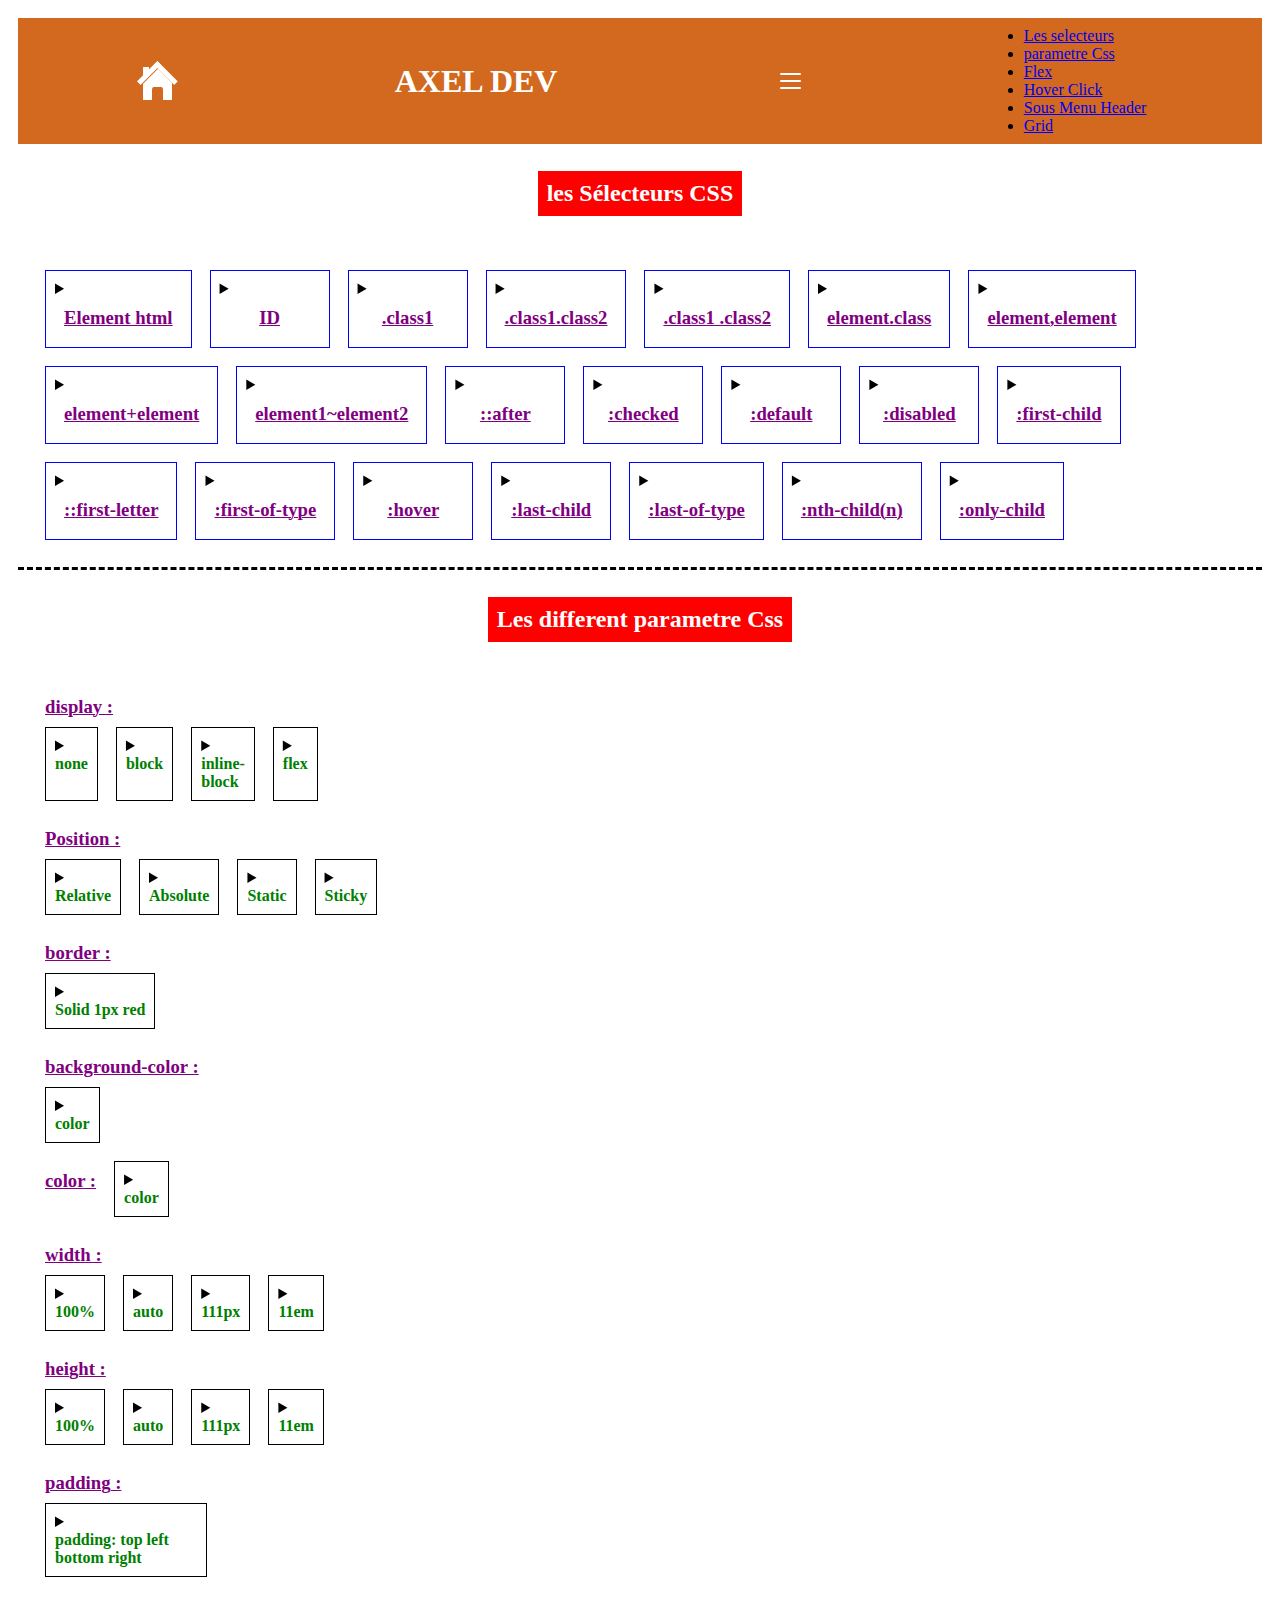
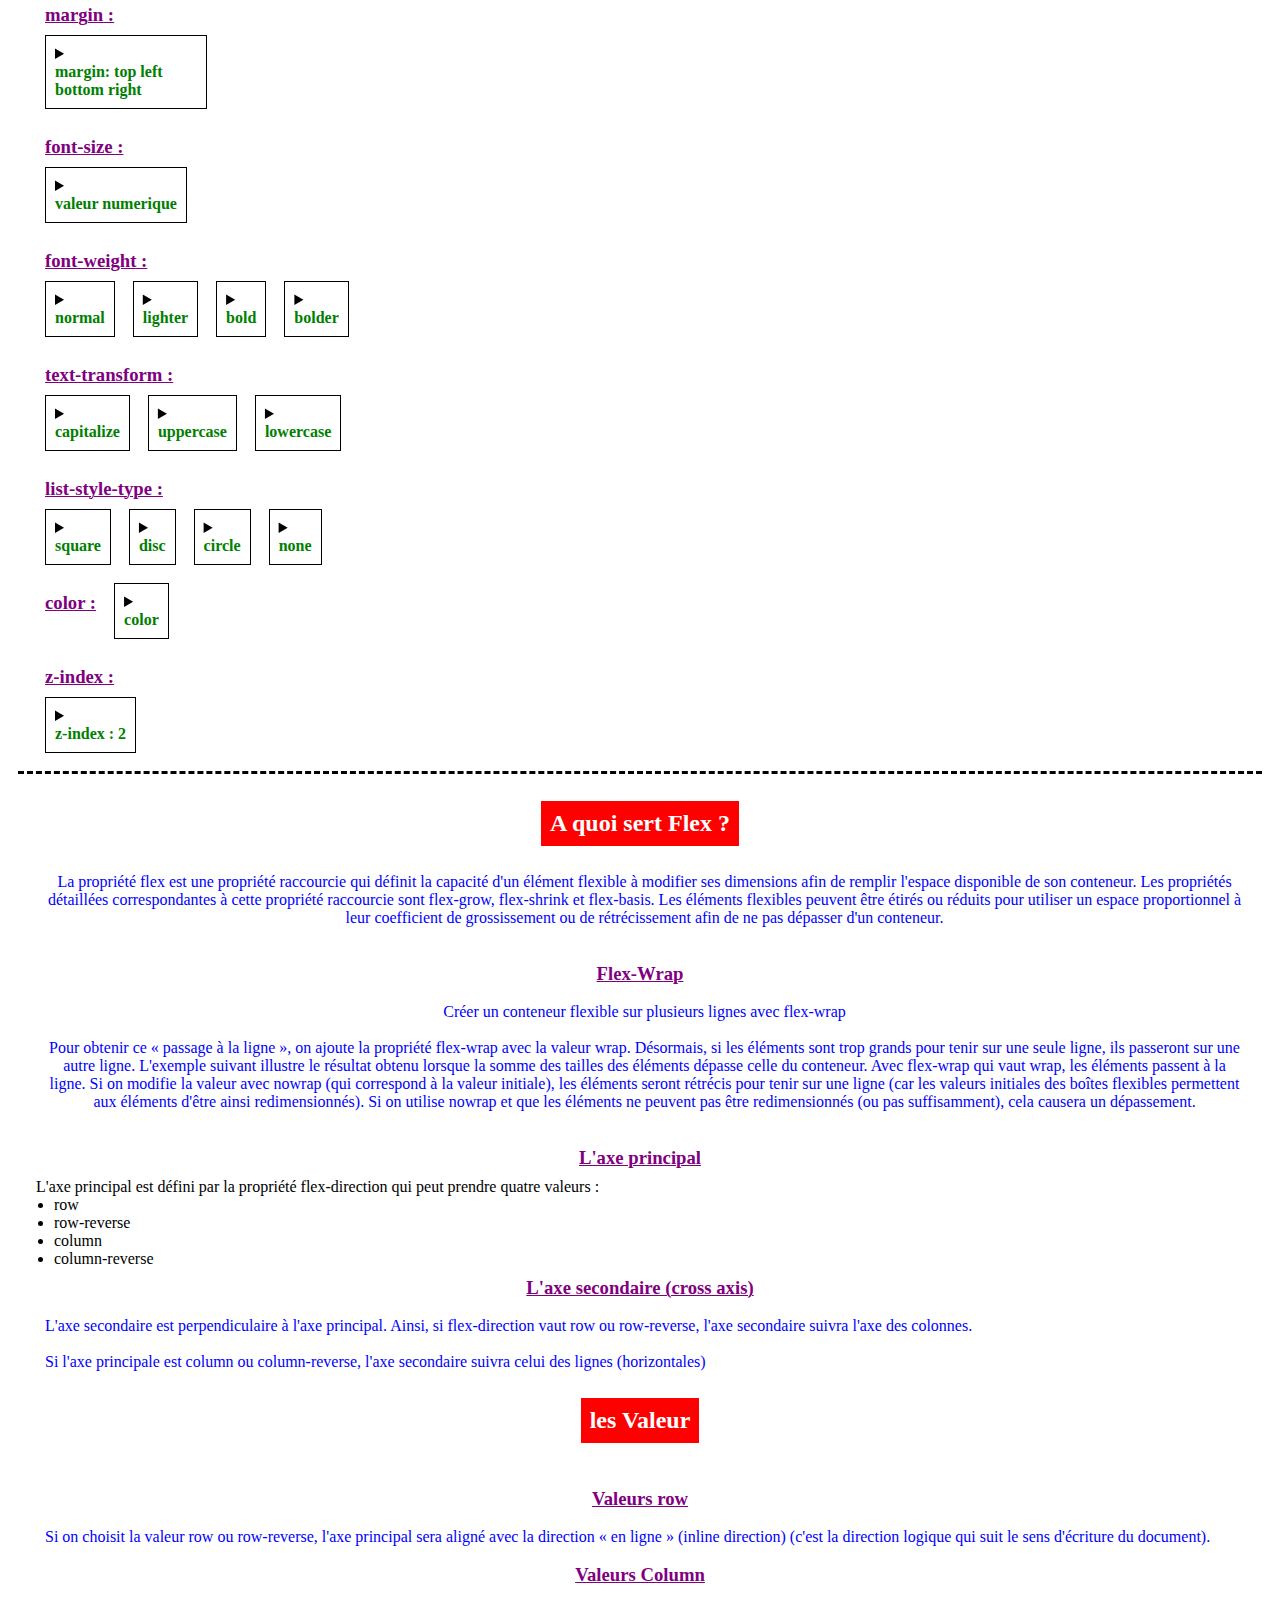
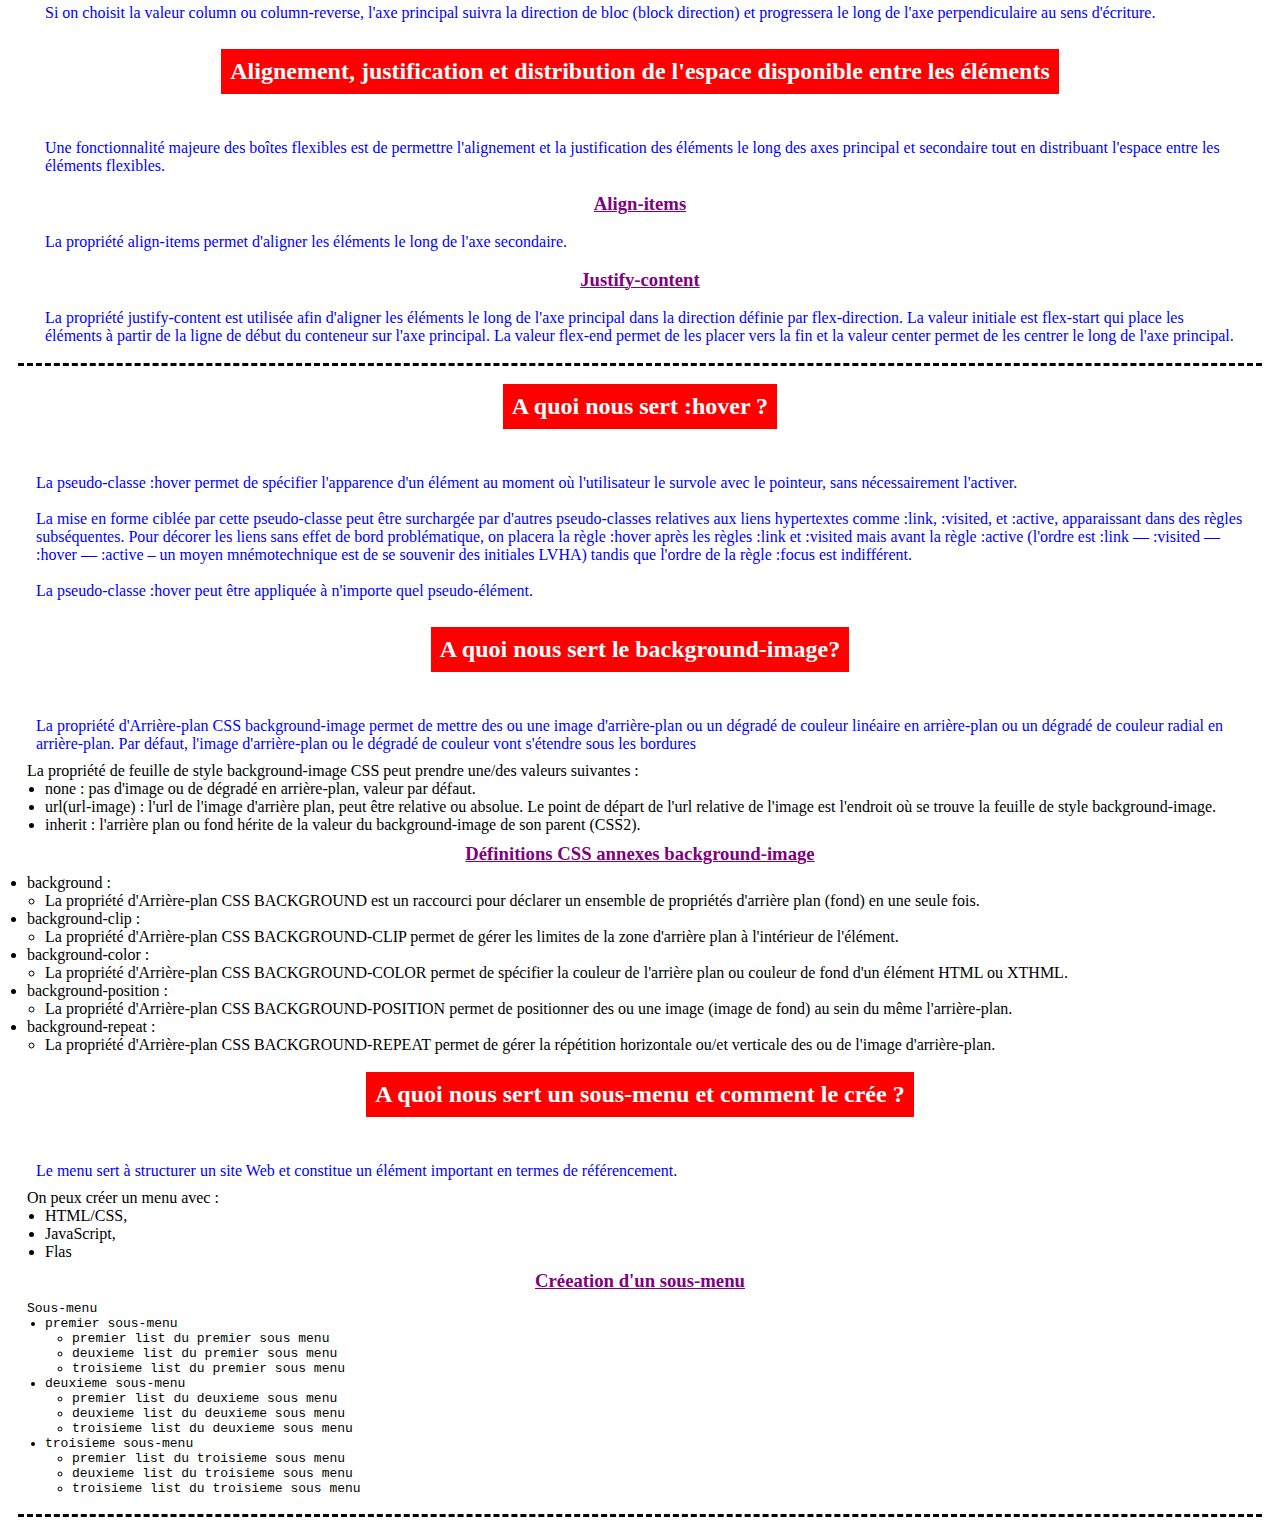
==== commit 5e581f1e: "restructuration + couleur" ====
--- a/html/coursCss.html
+++ b/html/coursCss.html
@@ -425,12 +425,12 @@
                 <h2>Les different parametre Css</h2>
             </div>
             <section class="paramContainer">
-                <h4>display</h4>
-                <div class="propsContainer">
-                    <div>
-                        <details>
-                            <summary>
-                                <h4>none</h4>
+                <h3>display :</h3>
+                <div class="propsContainer">
+                    <div>
+                        <details>
+                            <summary>
+                                <h4 class="greenTxt">none</h4>
                             </summary>
                         <p>Utiliser la propriété display avec la valeur none sur un élément entraînera son retrait de l'arbre d'accessibilité. Cet élément ainsi que ses descendants ne seront plus annoncés par les lecteurs d'écrans.</p>
                     </div>
@@ -438,7 +438,7 @@
                     <div>
                         <details>
                             <summary>
-                                <h4>block</h4>
+                                <h4 class="greenTxt">block</h4>
                             </summary>
                         <p>Les balises s'affichant en "block" (bloc) : elles prennent toute la largeur disponible et s'affichent avec un saut de ligne avant et après. Les balises s'affichant en "inline" (dans la ligne) : elles prennent uniquement la largeur dont elles ont besoin, sans ajouter de saut de ligne.</p>
                     </div>
@@ -446,7 +446,7 @@
                     <div>
                         <details>
                             <summary>
-                                <h4>inline-block</h4>
+                                <h4 class="greenTxt">inline-block</h4>
                             </summary>
                         <p>Par défaut les éléments input ont comme valeur de display celle de inline-block. C'est pour cela que l'utilisation de ces éléments HTML sont simples : ils restent à côté de votre label associé, et vous pouvez en changer sa largeur, sa hauteur, ses marges, son alignement vertical, etc.</p>
                     </div>
@@ -454,7 +454,7 @@
                     <div>
                         <details>
                             <summary>
-                                <h4>flex</h4>
+                                <h4 class="greenTxt">flex</h4>
                             </summary>
                         <p>La propriété flex est une propriété raccourcie qui définit la capacité d'un élément flexible à modifier ses dimensions afin de remplir l'espace disponible de son conteneur.</p>
                     </div>
@@ -463,12 +463,12 @@
             </section>
 
             <section class="paramContainer">
-                <h4>Position</h4>
-                <div class="propsContainer">
-                    <div>
-                        <details>
-                            <summary>
-                                <h4>Relative</h4>
+                <h3>Position :</h3>
+                <div class="propsContainer">
+                    <div>
+                        <details>
+                            <summary>
+                                <h4 class="greenTxt">Relative</h4>
                             </summary>
                         <p>L'élément est positionné dans le flux normal du document puis décalé, par rapport à lui-même, selon les valeurs fournies par top, right, bottom et left. Le décalage n'a pas d'impact sur la position des éléments. Aussi, l'espace fourni à l'élément sur la page est le même que celui fourni avec static.</p>
                     </div>
@@ -476,7 +476,7 @@
                     <div>
                         <details>
                             <summary>
-                                <h4>Absolute</h4>
+                                <h4 class="greenTxt">Absolute</h4>
                             </summary>
                         <p>L'élément est retiré du flux normal et aucun espace n'est créé pour l'élément sur la page. Il est ensuite positionné par rapport à son ancêtre le plus proche qui est positionné s'il y en a un ou par rapport au bloc englobant initial sinon. La position finale de l'élément est déterminée par les valeurs de top, right, bottom et left.</p>
                     </div>
@@ -484,7 +484,7 @@
                     <div>
                         <details>
                             <summary>
-                                <h4>Static</h4>
+                                <h4 class="greenTxt">Static</h4>
                             </summary>
                         <p>Comportement normal (par défaut). L'élément est alors positionné dans le flux avec sa position. Les propriétés top, right, bottom, left et z-index ne s'appliquent pas. </p>
                     </div>
@@ -492,7 +492,7 @@
                     <div>
                         <details>
                             <summary>
-                                <h4>Sticky</h4>
+                                <h4 class="greenTxt">Sticky</h4>
                             </summary>
                         <p>Un élément positionné de manière "Sticky" est un élément dont la valeur de position calculée est "Sticky". Il est traité comme relativement positionné jusqu'à ce que son bloc contenant franchisse un seuil spécifié (par exemple, définir top sur une valeur autre que auto) dans sa racine de flux (ou le conteneur dans lequel il défile), auquel cas il est traité comme « bloqué » jusqu'à ce qu'il rencontre le bord opposé de son bloc contenant.</p>
                     </div>
@@ -501,12 +501,12 @@
             </section>            
             
             <section class="paramContainer">
-                <h4>border</h4>
-                <div class="propsContainer">
-                    <div>
-                        <details>
-                            <summary>
-                                <h4>Solid 1px red</h4>
+                <h3>border :</h3>
+                <div class="propsContainer">
+                    <div>
+                        <details>
+                            <summary>
+                                <h4 class="greenTxt">Solid 1px red</h4>
                             </summary>
                         <p>Ajout d'une bordure de 1px rouge style solide.</p>
                     </div>
@@ -514,12 +514,12 @@
                 </div>
             </section>
             <section class="paramContainer">
-                <h4>background-color</h4>
-                <div class="propsContainer">
-                    <div>
-                        <details>
-                            <summary>
-                                <h4>color</h4>
+                <h3>background-color :</h3>
+                <div class="propsContainer">
+                    <div>
+                        <details>
+                            <summary>
+                                <h4 class="greenTxt">color</h4>
                             </summary>
                         <p>Ajout d'un fond de couleur exemple background-color:red ajoutera un fond rouge.</p>
                     </div>
@@ -527,12 +527,12 @@
                 </div>
             </section>
             <section class="paramContainer">
-                <h4>color</h4>
-                <div class="propsContainer">
-                    <div>
-                        <details>
-                            <summary>
-                                <h4>color</h4>
+                <h3>color :</h3>
+                <div class="propsContainer">
+                    <div>
+                        <details>
+                            <summary>
+                                <h4 class="greenTxt">color</h4>
                             </summary>
                         <p>Ajout d'un fond de couleur exemple color:red ajoutera une couleur rouge au texte.</p>
                     </div>
@@ -541,12 +541,12 @@
             </section>
             
             <section class="paramContainer">
-                <h4>width</h4>
-                <div class="propsContainer">
-                    <div>
-                        <details>
-                            <summary>
-                                <h4>100%</h4>
+                <h3>width :</h3>
+                <div class="propsContainer">
+                    <div>
+                        <details>
+                            <summary>
+                                <h4 class="greenTxt">100%</h4>
                             </summary>
                         <p>modification de la longueur d'un objet en %</p>
                     </div>
@@ -554,7 +554,7 @@
                     <div>
                         <details>
                             <summary>
-                                <h4>auto</h4>
+                                <h4 class="greenTxt">auto</h4>
                             </summary>
                         <p>modification de la longueur d'un objet en fonction de son contenu</p>
                     </div>
@@ -562,7 +562,7 @@
                     <div>
                         <details>
                             <summary>
-                                <h4>111px</h4>
+                                <h4 class="greenTxt">111px</h4>
                             </summary>
                         <p>modification de la longueur d'un objet en px</p>
                     </div>
@@ -570,7 +570,7 @@
                     <div>
                         <details>
                             <summary>
-                                <h4>11em</h4>
+                                <h4 class="greenTxt">11em</h4>
                             </summary>
                         <p>modification de la longueur d'un objet en em</p>
                     </div>
@@ -579,12 +579,12 @@
             </section>
             
             <section class="paramContainer">
-                <h4>height</h4>
-                <div class="propsContainer">
-                    <div>
-                        <details>
-                            <summary>
-                                <h4>100%</h4>
+                <h3>height :</h3>
+                <div class="propsContainer">
+                    <div>
+                        <details>
+                            <summary>
+                                <h4 class="greenTxt">100%</h4>
                             </summary>
                         <p>modification de la hauteur d'un objet en %</p>
                     </div>
@@ -592,7 +592,7 @@
                     <div>
                         <details>
                             <summary>
-                                <h4>auto</h4>
+                                <h4 class="greenTxt">auto</h4>
                             </summary>
                         <p>modification de la hauteur d'un objet en fonction de son contenu</p>
                     </div>
@@ -600,7 +600,7 @@
                     <div>
                         <details>
                             <summary>
-                                <h4>111px</h4>
+                                <h4 class="greenTxt">111px</h4>
                             </summary>
                         <p>modification de la hauteur d'un objet en px</p>
                     </div>
@@ -608,7 +608,7 @@
                     <div>
                         <details>
                             <summary>
-                                <h4>11em</h4>
+                                <h4 class="greenTxt">11em</h4>
                             </summary>
                         <p>modification de la hauteur d'un objet en em</p>
                     </div>
@@ -618,12 +618,12 @@
             
             
             <section class="paramContainer">
-                <h4>padding</h4>
-                <div class="propsContainer">
-                    <div>
-                        <details>
-                            <summary>
-                                <h4>padding: top left bottom right </h4>
+                <h3>padding :</h3>
+                <div class="propsContainer">
+                    <div>
+                        <details>
+                            <summary>
+                                <h4 class="greenTxt">padding: top left bottom right </h4>
                             </summary>
                         <p>Ajout d'un padding a interieur de l'élement selectionné</p>
                     </div>
@@ -632,12 +632,12 @@
             </section>
 
             <section class="paramContainer">
-                <h4>margin</h4>
-                <div class="propsContainer">
-                    <div>
-                        <details>
-                            <summary>
-                                <h4>margin: top left bottom right </h4>
+                <h3>margin :</h3>
+                <div class="propsContainer">
+                    <div>
+                        <details>
+                            <summary>
+                                <h4 class="greenTxt">margin: top left bottom right </h4>
                             </summary>
                         <p>Ajout d'un margin a exterieur de l'élement selectionné</p>
                     </div>
@@ -647,12 +647,12 @@
 
             
             <section class="paramContainer">
-                <h4>font-size </h4>
-                <div class="propsContainer">
-                    <div>
-                        <details>
-                            <summary>
-                                <h4>valeur numerique</h4>
+                <h3>font-size :</h3>
+                <div class="propsContainer">
+                    <div>
+                        <details>
+                            <summary>
+                                <h4 class="greenTxt">valeur numerique</h4>
                             </summary>
                         <p>Permet de modifier la taille de la police </p>
                     </div>
@@ -661,12 +661,12 @@
             </section>
             
             <section class="paramContainer">
-                <h4>font-weight</h4>
-                <div class="propsContainer">
-                    <div>
-                        <details>
-                            <summary>
-                                <h4>normal</h4>
+                <h3>font-weight :</h3>
+                <div class="propsContainer">
+                    <div>
+                        <details>
+                            <summary>
+                                <h4 class="greenTxt">normal</h4>
                             </summary>
                         <p>Modification de l'epaisseur de la police : normal</p>
                     </div>
@@ -674,7 +674,7 @@
                     <div>
                         <details>
                             <summary>
-                                <h4>lighter</h4>
+                                <h4 class="greenTxt">lighter</h4>
                             </summary>
                         <p>Modification de l'epaisseur de la police : tres fine</p>
                     </div>
@@ -682,7 +682,7 @@
                     <div>
                         <details>
                             <summary>
-                                <h4>bold</h4>
+                                <h4 class="greenTxt">bold</h4>
                             </summary>
                         <p>Modification de l'epaisseur de la police : epaisse</p>
                     </div>
@@ -690,7 +690,7 @@
                     <div>
                         <details>
                             <summary>
-                                <h4>bolder</h4>
+                                <h4 class="greenTxt">bolder</h4>
                             </summary>
                         <p>Modification de l'epaisseur de la police : tres epaisse</p>
                     </div>
@@ -699,12 +699,12 @@
             </section>
             
             <section class="paramContainer">
-                <h4>text-transform</h4>
-                <div class="propsContainer">
-                    <div>
-                        <details>
-                            <summary>
-                                <h4>capitalize</h4>
+                <h3>text-transform :</h3>
+                <div class="propsContainer">
+                    <div>
+                        <details>
+                            <summary>
+                                <h4 class="greenTxt">capitalize</h4>
                             </summary>
                         <p>Modifie la majusucule des fonts: toute les lettres sont en majusucules</p>
                     </div>
@@ -712,7 +712,7 @@
                     <div>
                         <details>
                             <summary>
-                                <h4>uppercase</h4>
+                                <h4 class="greenTxt">uppercase</h4>
                             </summary>
                         <p>Modifie la majusucule des fonts: les premieres lettres de chaque mot sont en majusucules</p>
                     </div>
@@ -720,7 +720,7 @@
                     <div>
                         <details>
                             <summary>
-                                <h4>lowercase</h4>
+                                <h4 class="greenTxt">lowercase</h4>
                             </summary>
                         <p>Modifie la majusucule des fonts: toute les lettres sont en minuscules</p>
                     </div>
@@ -729,12 +729,12 @@
             </section>
             
             <section class="paramContainer">
-                <h4>list-style-type</h4>
-                <div class="propsContainer">
-                    <div>
-                        <details>
-                            <summary>
-                                <h4>square</h4>
+                <h3>list-style-type :</h3>
+                <div class="propsContainer">
+                    <div>
+                        <details>
+                            <summary>
+                                <h4 class="greenTxt">square</h4>
                             </summary>
                         <p>Modifie les puces des listes : en carré</p>
                     </div>
@@ -742,7 +742,7 @@
                     <div>
                         <details>
                             <summary>
-                                <h4>disc</h4>
+                                <h4 class="greenTxt">disc</h4>
                             </summary>
                         <p>Modifie les puces des listes : en cercle plein</p>
                     </div>
@@ -750,7 +750,7 @@
                     <div>
                         <details>
                             <summary>
-                                <h4>circle</h4>
+                                <h4 class="greenTxt">circle</h4>
                             </summary>
                         <p>Modifie les puces des listes : en cercle vide</p>
                     </div>
@@ -758,7 +758,7 @@
                     <div>
                         <details>
                             <summary>
-                                <h4>none</h4>
+                                <h4 class="greenTxt">none</h4>
                             </summary>
                         <p>Supprime les style de listes</p>
                     </div>
@@ -767,12 +767,12 @@
             </section>
             
             <section class="paramContainer">
-                <h4>color</h4>
-                <div class="propsContainer">
-                    <div>
-                        <details>
-                            <summary>
-                                <h4>color</h4>
+                <h3>color :</h3>
+                <div class="propsContainer">
+                    <div>
+                        <details>
+                            <summary>
+                                <h4 class="greenTxt">color</h4>
                             </summary>
                         <p>Ajout d'un fond de couleur exemple color:red ajoutera une couleur rouge au texte.</p>
                     </div>
@@ -780,12 +780,12 @@
                 </div>
             </section>
             <section class="paramContainer">
-                <h4>z-index</h4>
-                <div class="propsContainer">
-                    <div>
-                        <details>
-                            <summary>
-                                <h4>z-index : 2</h4>
+                <h3>z-index :</h3>
+                <div class="propsContainer">
+                    <div>
+                        <details>
+                            <summary>
+                                <h4 class="greenTxt">z-index : 2</h4>
                             </summary>
                         <p>La propriété z-index définit le « z-order » (NdT : « ordre z » n'est pas usité) d'un élément positionné et de ses éléments enfants ou de ses éléments flexibles. Lorsque des éléments se chevauchent, le z-order détermine l'ordre des différentes couches que formeront les éléments. Généralement, un élément couvrira un autre élément si sa valeur de z-index est supérieure à celle du deuxième élément.</p>
                     </div>
@@ -917,7 +917,7 @@
                 </li>
             </ul>
         </div>
-    </section>
+        </section>
         <section id="sousMenuHeader">
             <div>
                 <div class="containerFlexDef">
--- a/css/coursCss.css
+++ b/css/coursCss.css
@@ -129,5 +129,12 @@
     margin-bottom: 18px;
 }
 
+.greenTxt{
+    color: green;
+}
+
+#parametreCss section{
+    width: 180px;
+}
 
 
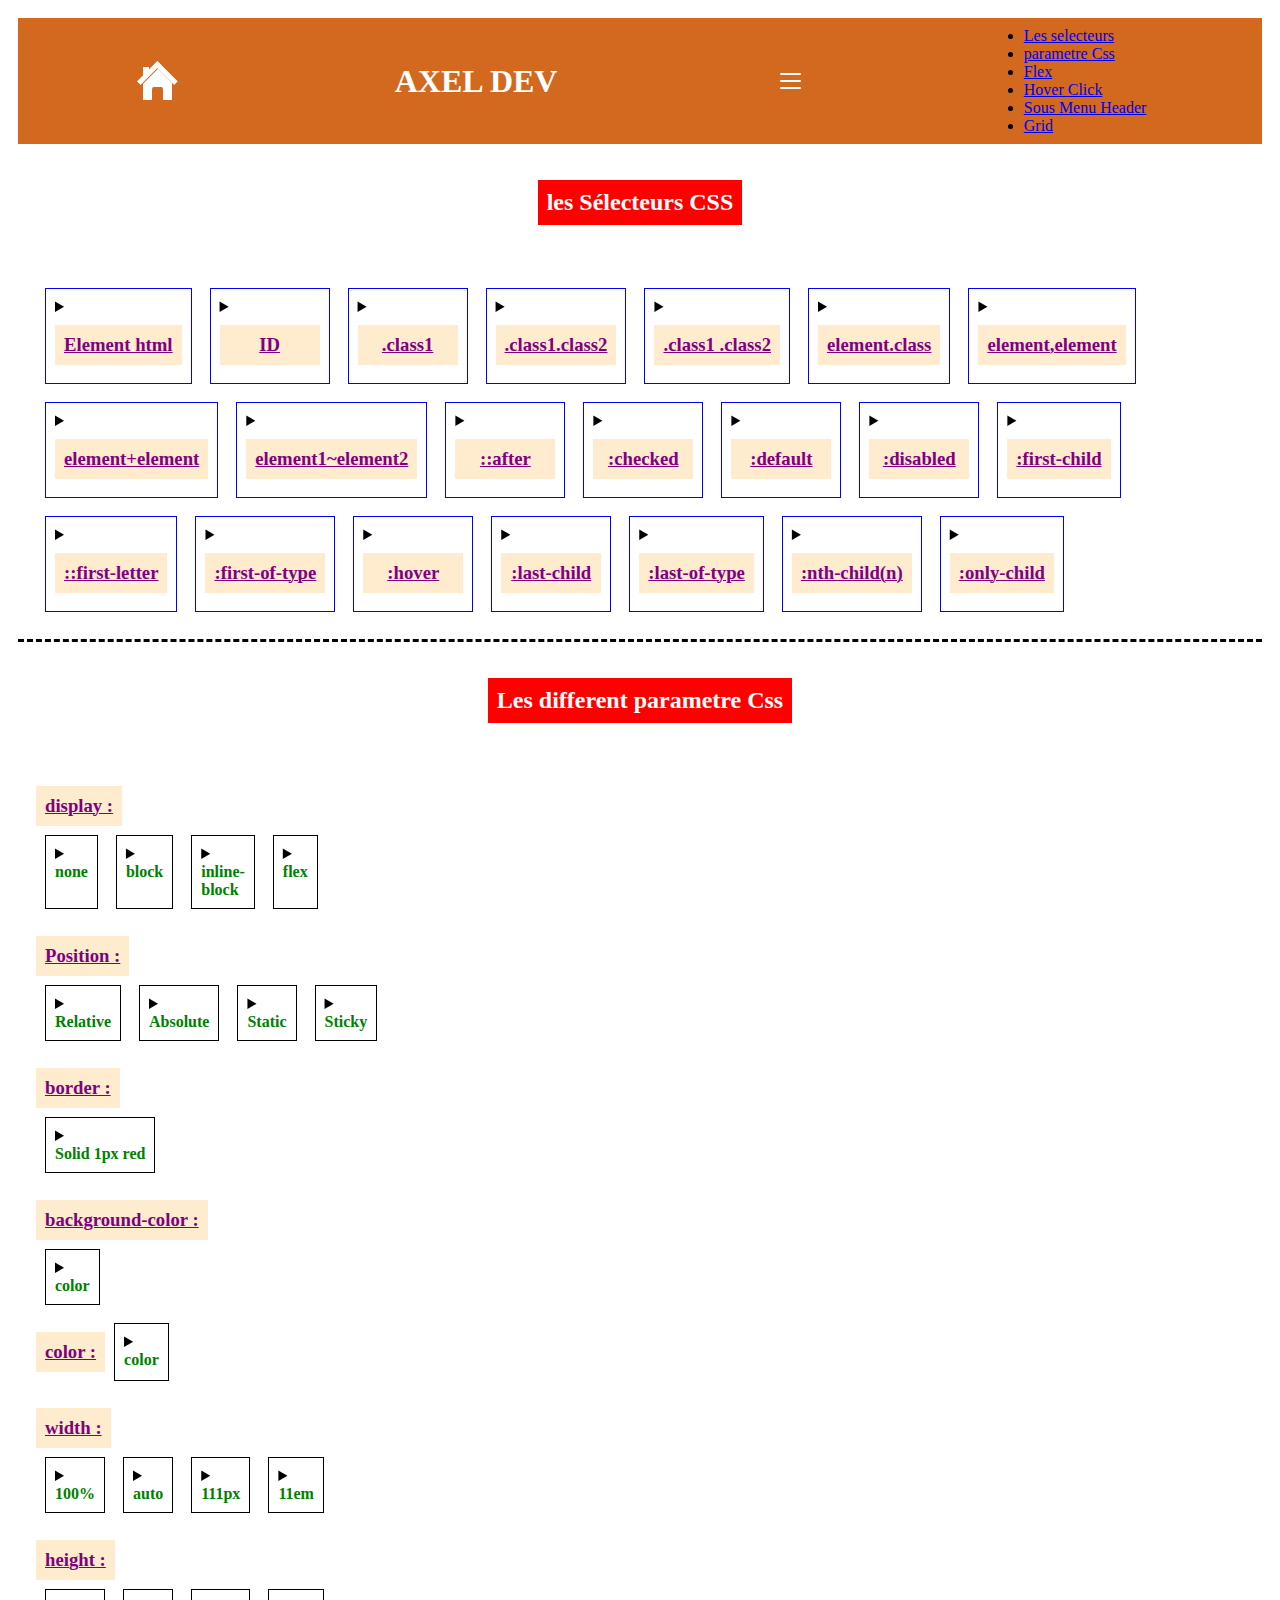
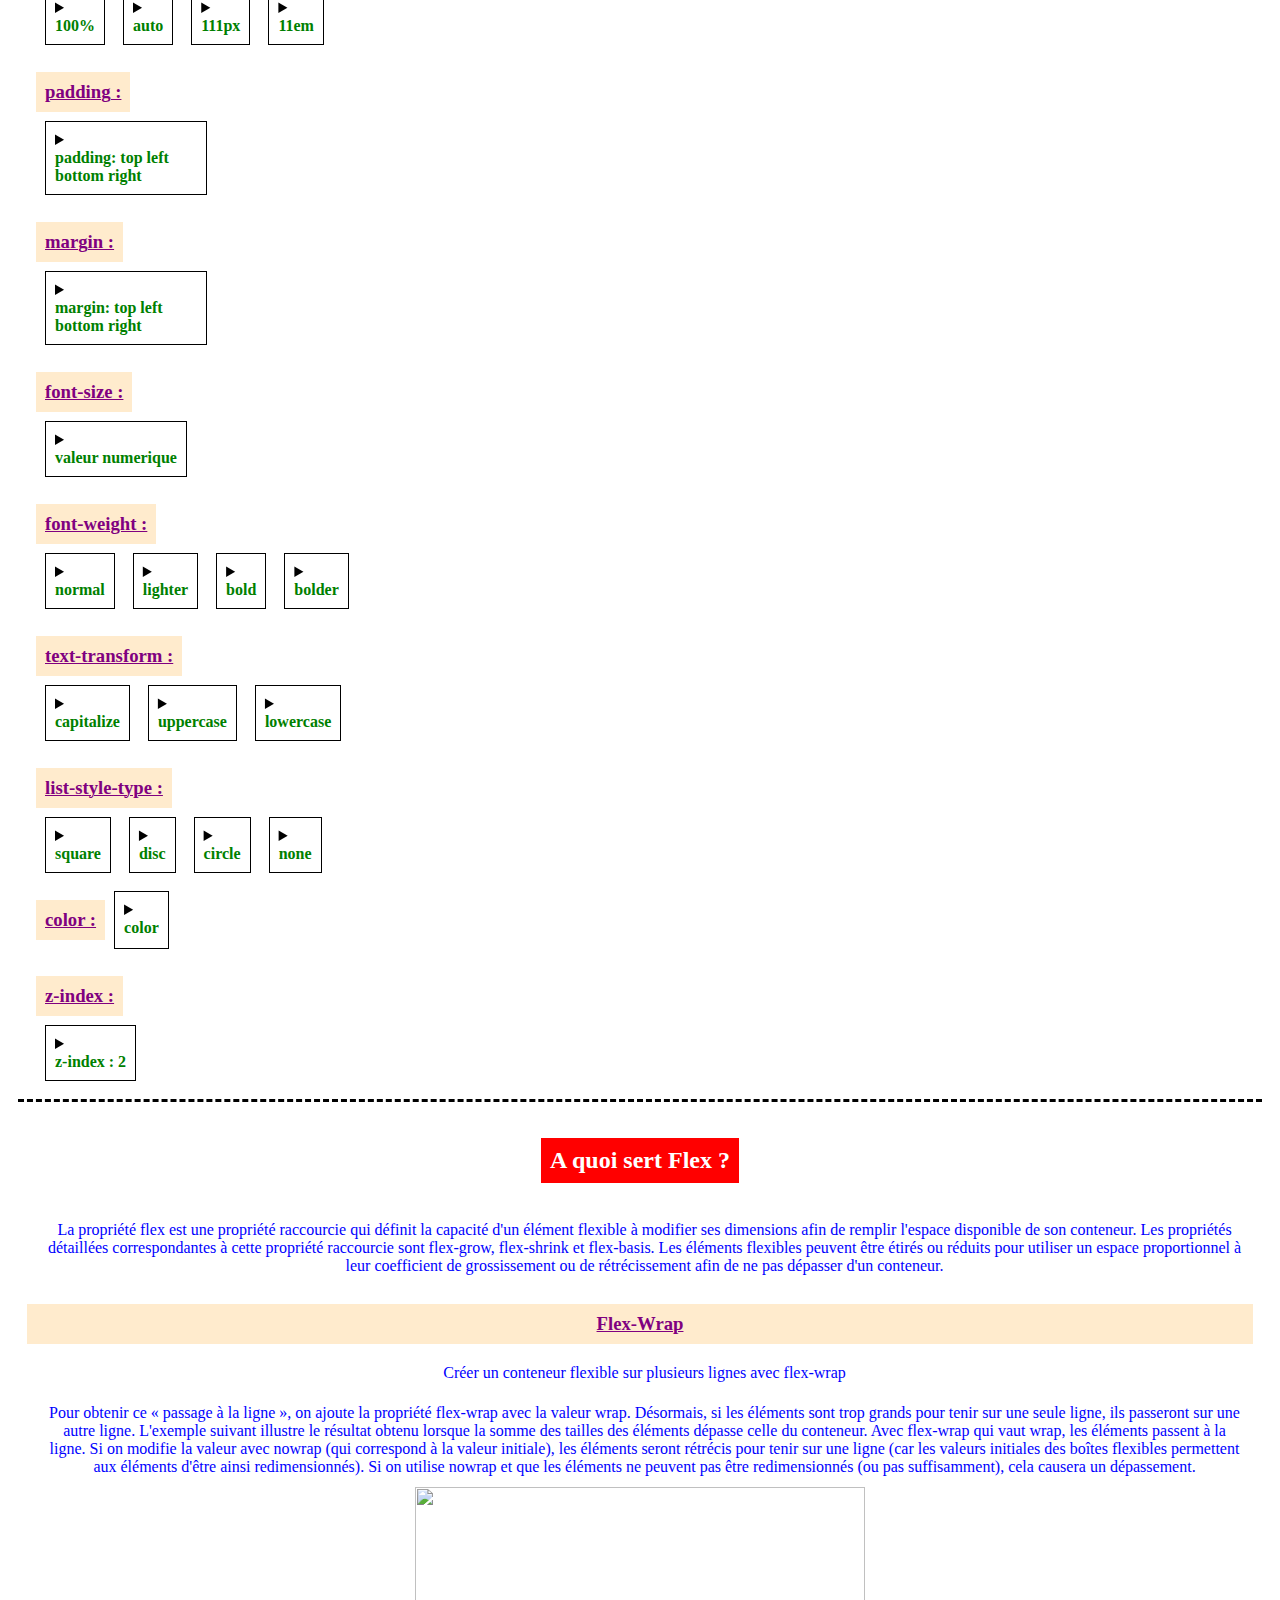
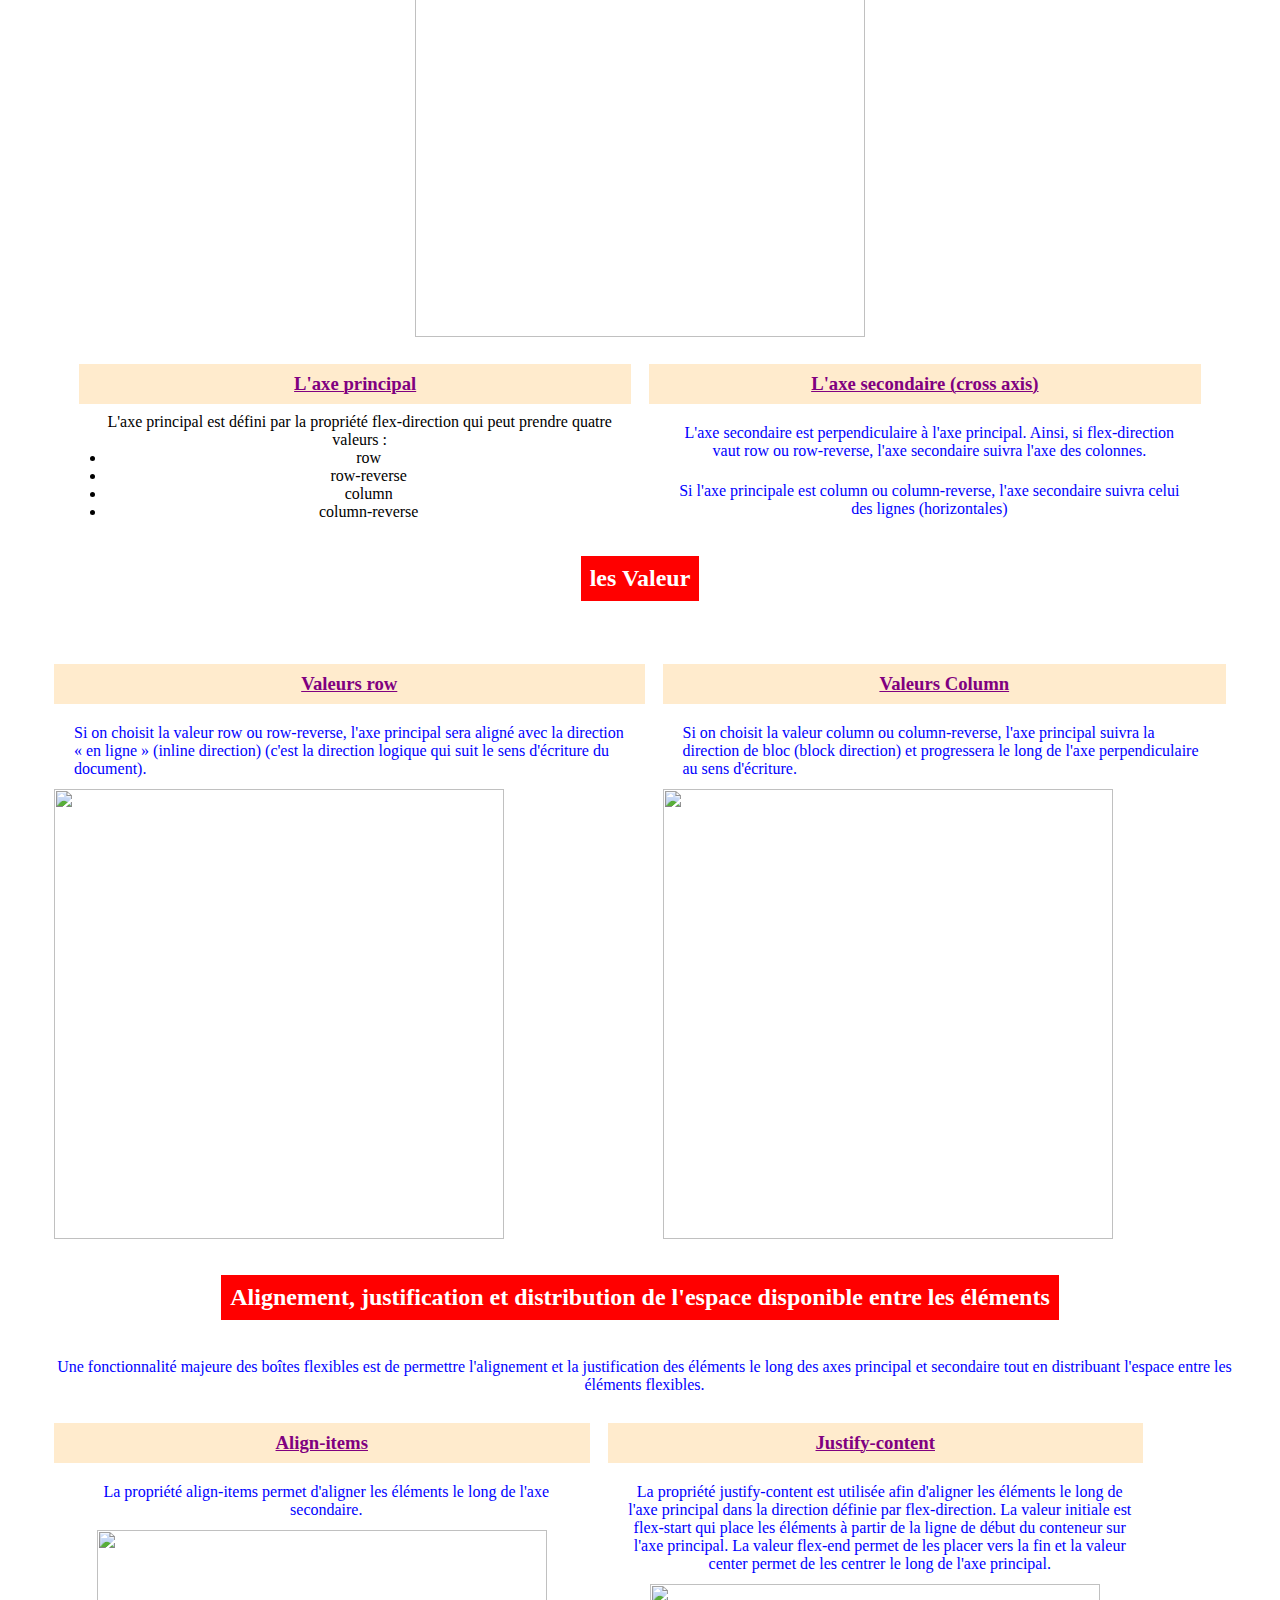
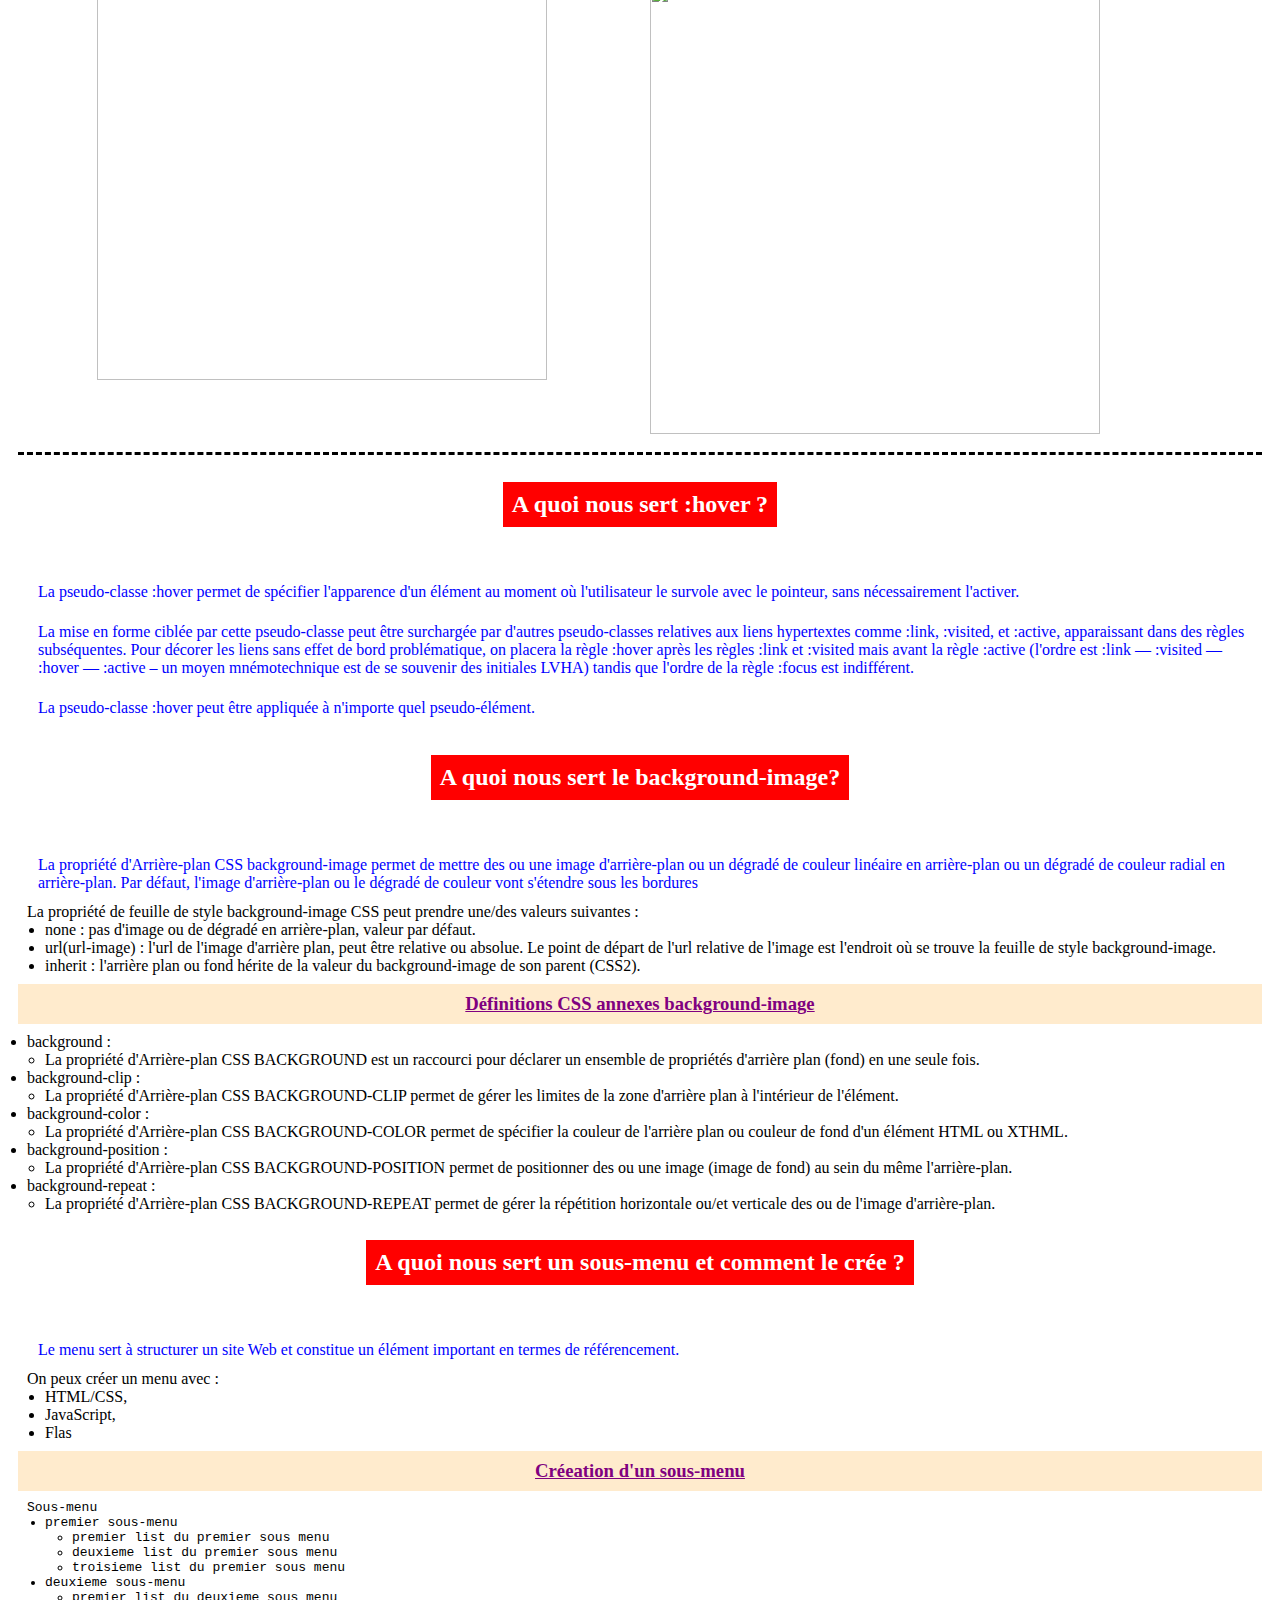
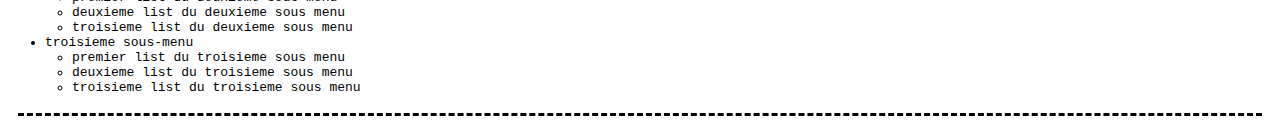
==== commit 1309f04f: "modification html" ====
--- a/html/coursCss.html
+++ b/html/coursCss.html
@@ -795,9 +795,8 @@
         </article>
         <article id="flex">
             <section>
-                <div class="containerFlexDef">
+                <div class="containerFlexDef">            
                     <h2>A quoi sert Flex ?</h2>
-
                     <p class="m9">La propriété flex est une propriété raccourcie qui définit la capacité d'un élément flexible à modifier ses dimensions afin de remplir l'espace disponible de son conteneur. Les propriétés détaillées correspondantes à cette propriété raccourcie sont flex-grow, flex-shrink et flex-basis. Les éléments flexibles peuvent être étirés ou réduits pour utiliser un espace proportionnel à leur coefficient de grossissement ou de rétrécissement afin de ne pas dépasser d'un conteneur.</p>
                 </div>
                 <div class="containerFlexDef">
@@ -806,56 +805,78 @@
                     <p class="m9">Créer un conteneur flexible sur plusieurs lignes avec flex-wrap</p>
     
                     <p class="m9">Pour obtenir ce « passage à la ligne », on ajoute la propriété flex-wrap avec la valeur wrap. Désormais, si les éléments sont trop grands pour tenir sur une seule ligne, ils passeront sur une autre ligne. L'exemple suivant illustre le résultat obtenu lorsque la somme des tailles des éléments dépasse celle du conteneur. Avec flex-wrap qui vaut wrap, les éléments passent à la ligne. Si on modifie la valeur avec nowrap (qui correspond à la valeur initiale), les éléments seront rétrécis pour tenir sur une ligne (car les valeurs initiales des boîtes flexibles permettent aux éléments d'être ainsi redimensionnés). Si on utilise nowrap et que les éléments ne peuvent pas être redimensionnés (ou pas suffisamment), cela causera un dépassement.</p>
+                    <img class="imageExemple" src="../img/flex-wrap.svg" alt="">
                 </div>               
             </section>
-            <section>
-                <h3>L'axe principal</h3>
-
-                <ul class="m9">L'axe principal est défini par la propriété  flex-direction qui peut prendre quatre valeurs :
-                    <li class="m18">row</li>
-                    <li class="m18">row-reverse</li>
-                    <li class="m18">column</li>
-                    <li class="m18">column-reverse</li>
-                 </ul>
+            <section class="flexAxe">
+                <div class="axePricipal">
+                    <h3>L'axe principal</h3>
+
+                    <ul class="m9">L'axe principal est défini par la propriété  flex-direction qui peut prendre quatre valeurs :
+                        <li class="m18">row</li>
+                        <li class="m18">row-reverse</li>
+                        <li class="m18">column</li>
+                        <li class="m18">column-reverse</li>
+                     </ul>    
+                </div>
+                <div class="axelSecondaire">
+                    <h3>L'axe secondaire (cross axis)</h3>
     
-    
-                 <h3>L'axe secondaire (cross axis)</h3>
-    
-                <p class="m9">L'axe secondaire est perpendiculaire à l'axe principal. Ainsi, si flex-direction vaut row ou row-reverse, l'axe secondaire suivra l'axe des colonnes.</p>
-    
-                <p class="m9">Si l'axe principale est column ou column-reverse, l'axe secondaire suivra celui des lignes (horizontales)
-                </p>
+                    <p class="m9">L'axe secondaire est perpendiculaire à l'axe principal. Ainsi, si flex-direction vaut row ou row-reverse, l'axe secondaire suivra l'axe des colonnes.</p>
+        
+                    <p class="m9">Si l'axe principale est column ou column-reverse, l'axe secondaire suivra celui des lignes (horizontales)
+                    </p>
+                </div> 
             </section>    
             <section>
                 <div class="containerFlexDef">
                     <h2>les Valeur</h2>
-                </div>               
+                </div>
+                <section class="sectionRowColumn">
+                    <div>
+                        <h3>Valeurs row</h3>
+        
+                        <p class="m9">Si on choisit la valeur row ou row-reverse, l'axe principal sera aligné avec la direction « en ligne » (inline direction) (c'est la direction logique qui suit le sens d'écriture du document).</p>
+    
+                        <img class="imageExemple" src="../img/row.png" alt="">
+        
+                    </div>
+                    
+                    <div>
+                        <h3>Valeurs Column</h3>
+    
+                        <p class="m9">Si on choisit la valeur column ou column-reverse, l'axe principal suivra la direction de bloc (block direction) et progressera le long de l'axe perpendiculaire au sens d'écriture.</p>
+         
+                        <img class="imageExemple" src="../img/colunm.jpeg" alt="">
+                    </div>
+                    
+                </section>               
                 
-                <h3>Valeurs row</h3>
-    
-                <p class="m9">Si on choisit la valeur row ou row-reverse, l'axe principal sera aligné avec la direction « en ligne » (inline direction) (c'est la direction logique qui suit le sens d'écriture du document).</p>
-    
-                <h3>Valeurs Column</h3>
-
-                <p class="m9">Si on choisit la valeur column ou column-reverse, l'axe principal suivra la direction de bloc (block direction) et progressera le long de l'axe perpendiculaire au sens d'écriture.</p>
+                
+
             </section>      
             <section>
-                <div class="containerFlexDef">
+                <div class="alignItemJustCont">
                     <h2>Alignement, justification et distribution de l'espace disponible entre les éléments</h2>
-                </div>
-                <div>
                     <p class="m9">Une fonctionnalité majeure des boîtes flexibles est de permettre l'alignement et la justification des éléments le long des axes principal et secondaire tout en distribuant l'espace entre les éléments flexibles.</p>
-                    <div>    
-                </div>
-                <h3>Align-items</h3>
-
-                <p class="m9">La propriété align-items permet d'aligner les éléments le long de l'axe secondaire.</p>
-                </div>
-                <div>
-                    <h3>Justify-content</h3>
-
-                    <p class="m9">La propriété justify-content est utilisée afin d'aligner les éléments le long de l'axe principal dans la direction définie par flex-direction. La valeur initiale est flex-start qui place les éléments à partir de la ligne de début du conteneur sur l'axe principal. La valeur flex-end permet de les placer vers la fin et la valeur center permet de les centrer le long de l'axe principal.</p>
-                </div>
+                </div>
+                <section class="flexAlignItemJustCont">
+                    <div>
+                        <h3>Align-items</h3>
+    
+                        <p class="m9">La propriété align-items permet d'aligner les éléments le long de l'axe secondaire.</p>                
+        
+                        <img class="imageExemple" src="../img/align-items.svg" alt="">
+                    </div>
+                   
+                    <div>
+                        <h3>Justify-content</h3>
+    
+                        <p class="m9">La propriété justify-content est utilisée afin d'aligner les éléments le long de l'axe principal dans la direction définie par flex-direction. La valeur initiale est flex-start qui place les éléments à partir de la ligne de début du conteneur sur l'axe principal. La valeur flex-end permet de les placer vers la fin et la valeur center permet de les centrer le long de l'axe principal.</p>
+    
+                        <img  class="imageExemple" src="../img/justify-content.svg" alt="">
+                    </div>
+                </section>               
             </section> 
         </article>
 
@@ -887,7 +908,7 @@
              <li class="m18">inherit : l'arrière plan ou fond hérite de la valeur du background-image de son parent (CSS2).</li>
             </ul>
         </div>
-        <div>
+        <div class="backgroundDef">
             <h3>Définitions CSS annexes background-image</h3>
             <ul>
                 <li class="m9">background :
--- a/css/coursCss.css
+++ b/css/coursCss.css
@@ -14,6 +14,15 @@
 article{
     border-bottom-style: dashed;
     padding: 9px;
+}
+
+img{
+    width: 100%;
+    height: auto;
+}
+
+.imageExemple{
+    width: 450px;
 }
 
 .tag{
@@ -79,12 +88,48 @@
     padding: 9px;
 }
 
+.sectionRowColumn{
+    display: flex;
+    padding: 9px;
+    margin: 0 9px;
+}
+
+.sectionRowColumn div{
+    margin: 0 9px;
+}
+
+.flexAlignItemJustCont{
+    display: flex;
+    padding: 9px;
+    margin: 0 9px;
+}
+.flexAlignItemJustCont div{
+    margin: 0 9px;
+    width :45%;
+    text-align: center;
+}
+
+.alignItemJustCont{
+    text-align: center;
+}
+
+.flexAxe{
+    display: flex;
+    justify-content: center;
+}
+
+.flexAxe div{
+    margin: 0 9px;
+    width :45%;
+    text-align: center;
+}
+
 h1{
     color: white;
 }
 
 h2{
-    margin: 18px 0;
+    margin: 27px 0;
     font-weight: bolder;
     color: white;
     background-color: red;
@@ -97,11 +142,13 @@
     padding: 9px;
     text-align: center;
     text-decoration: underline solid purple 1px;
+    background-color: blanchedalmond;
+    margin: 9px 0;
 }
 
 p{
     color: blue;
-    padding: 9px;
+    padding: 11px;
 }
 
 body{
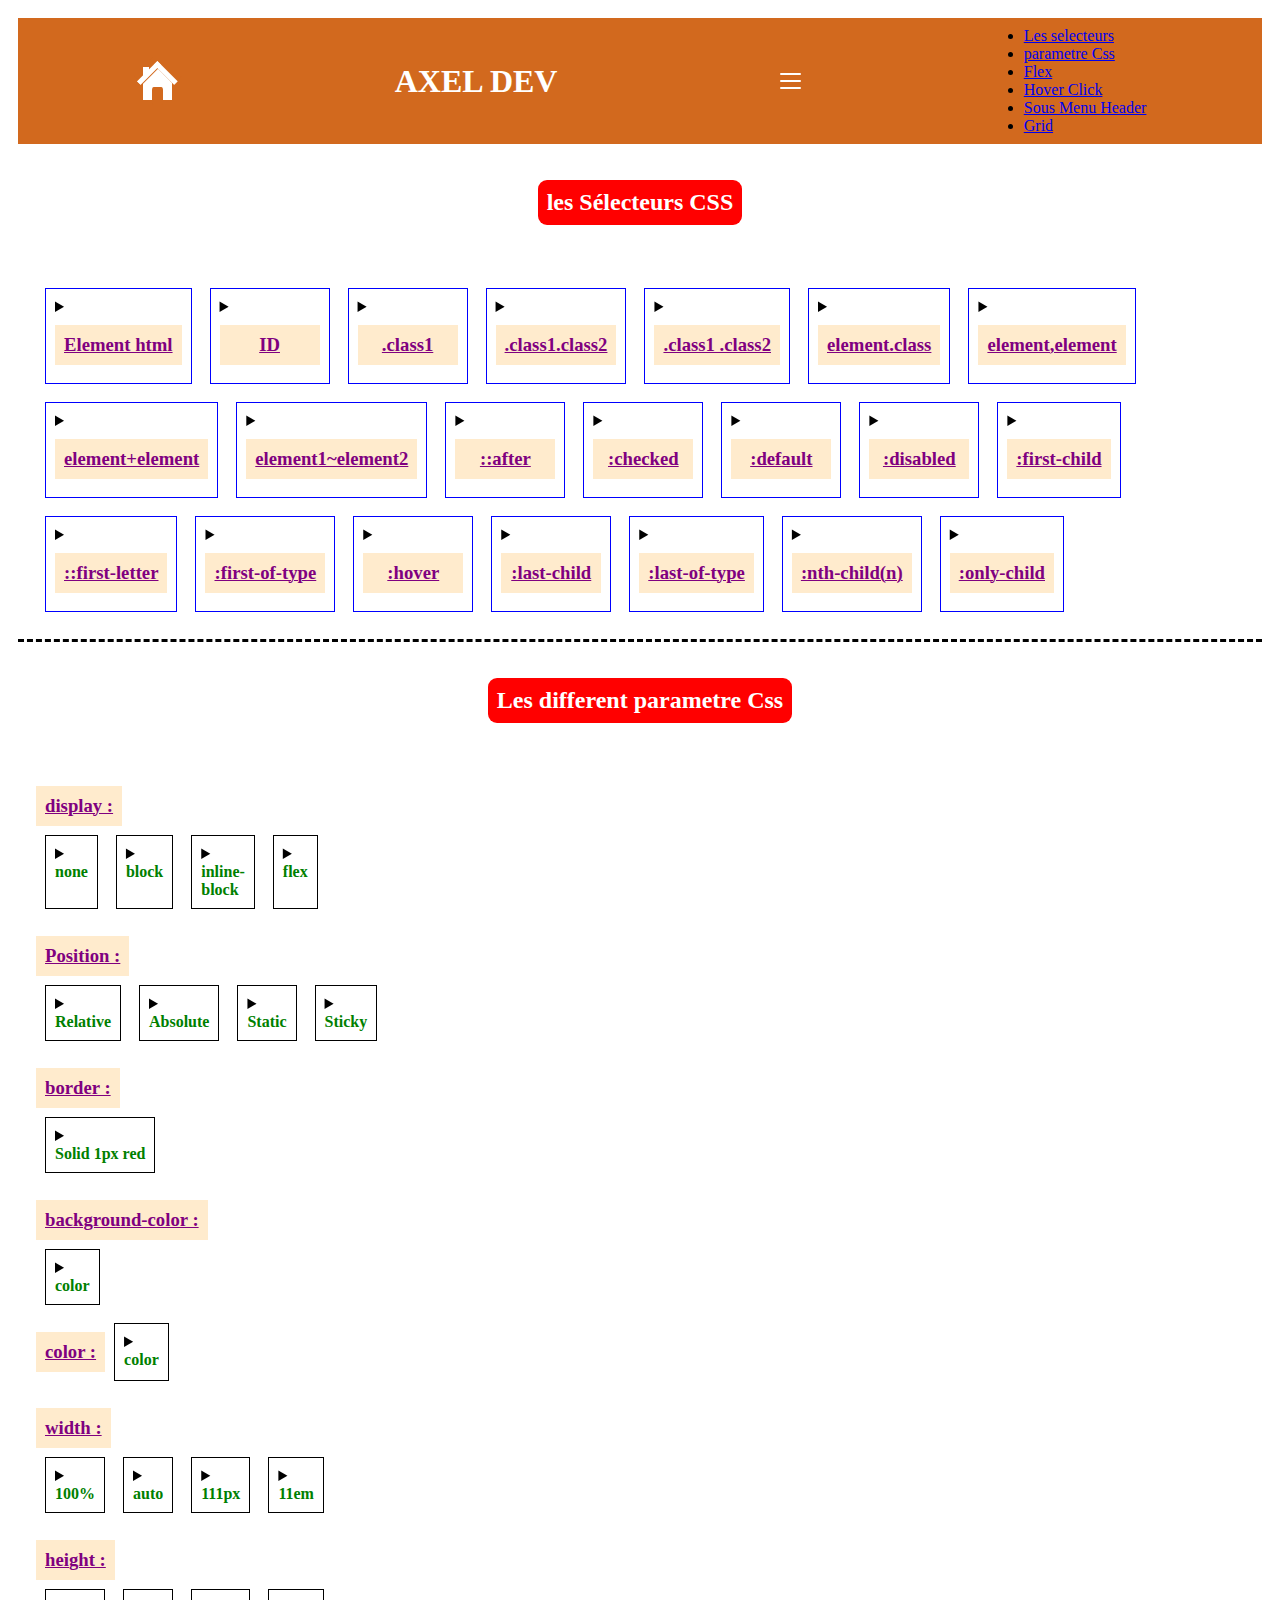
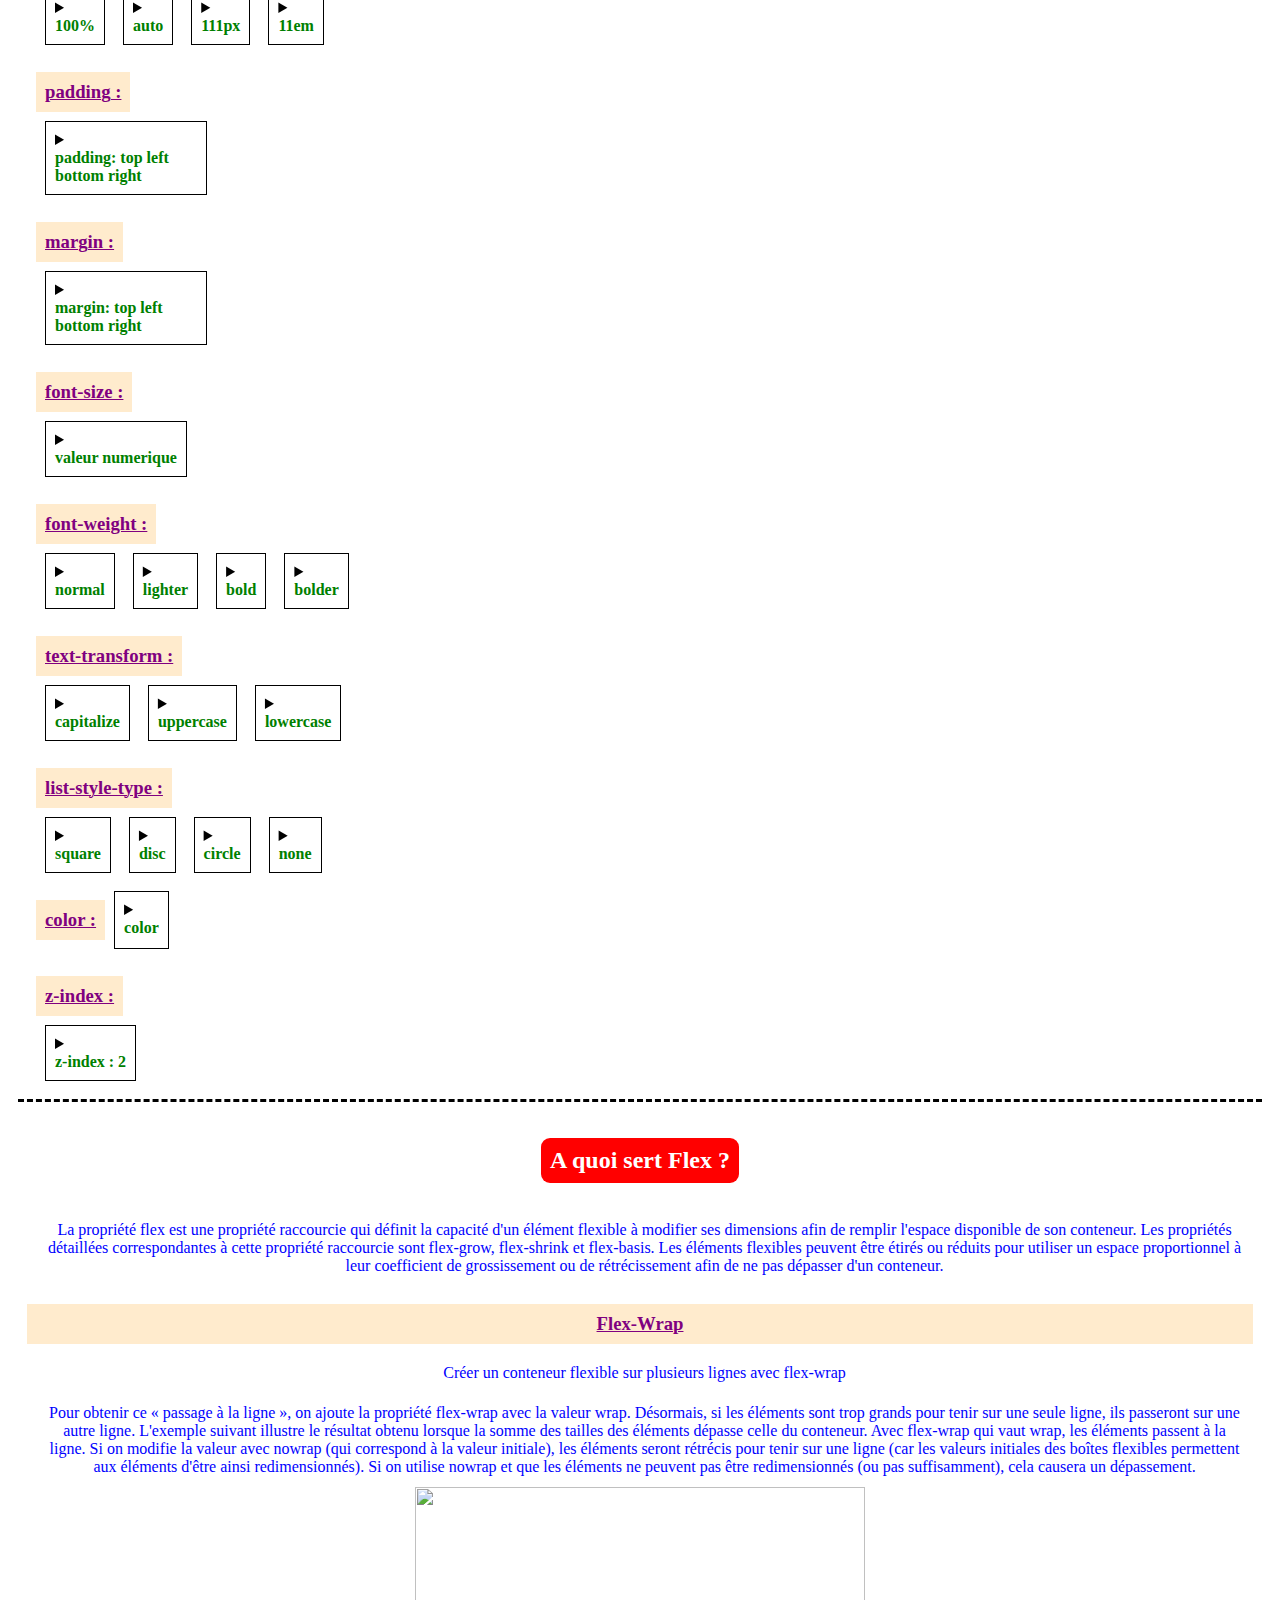
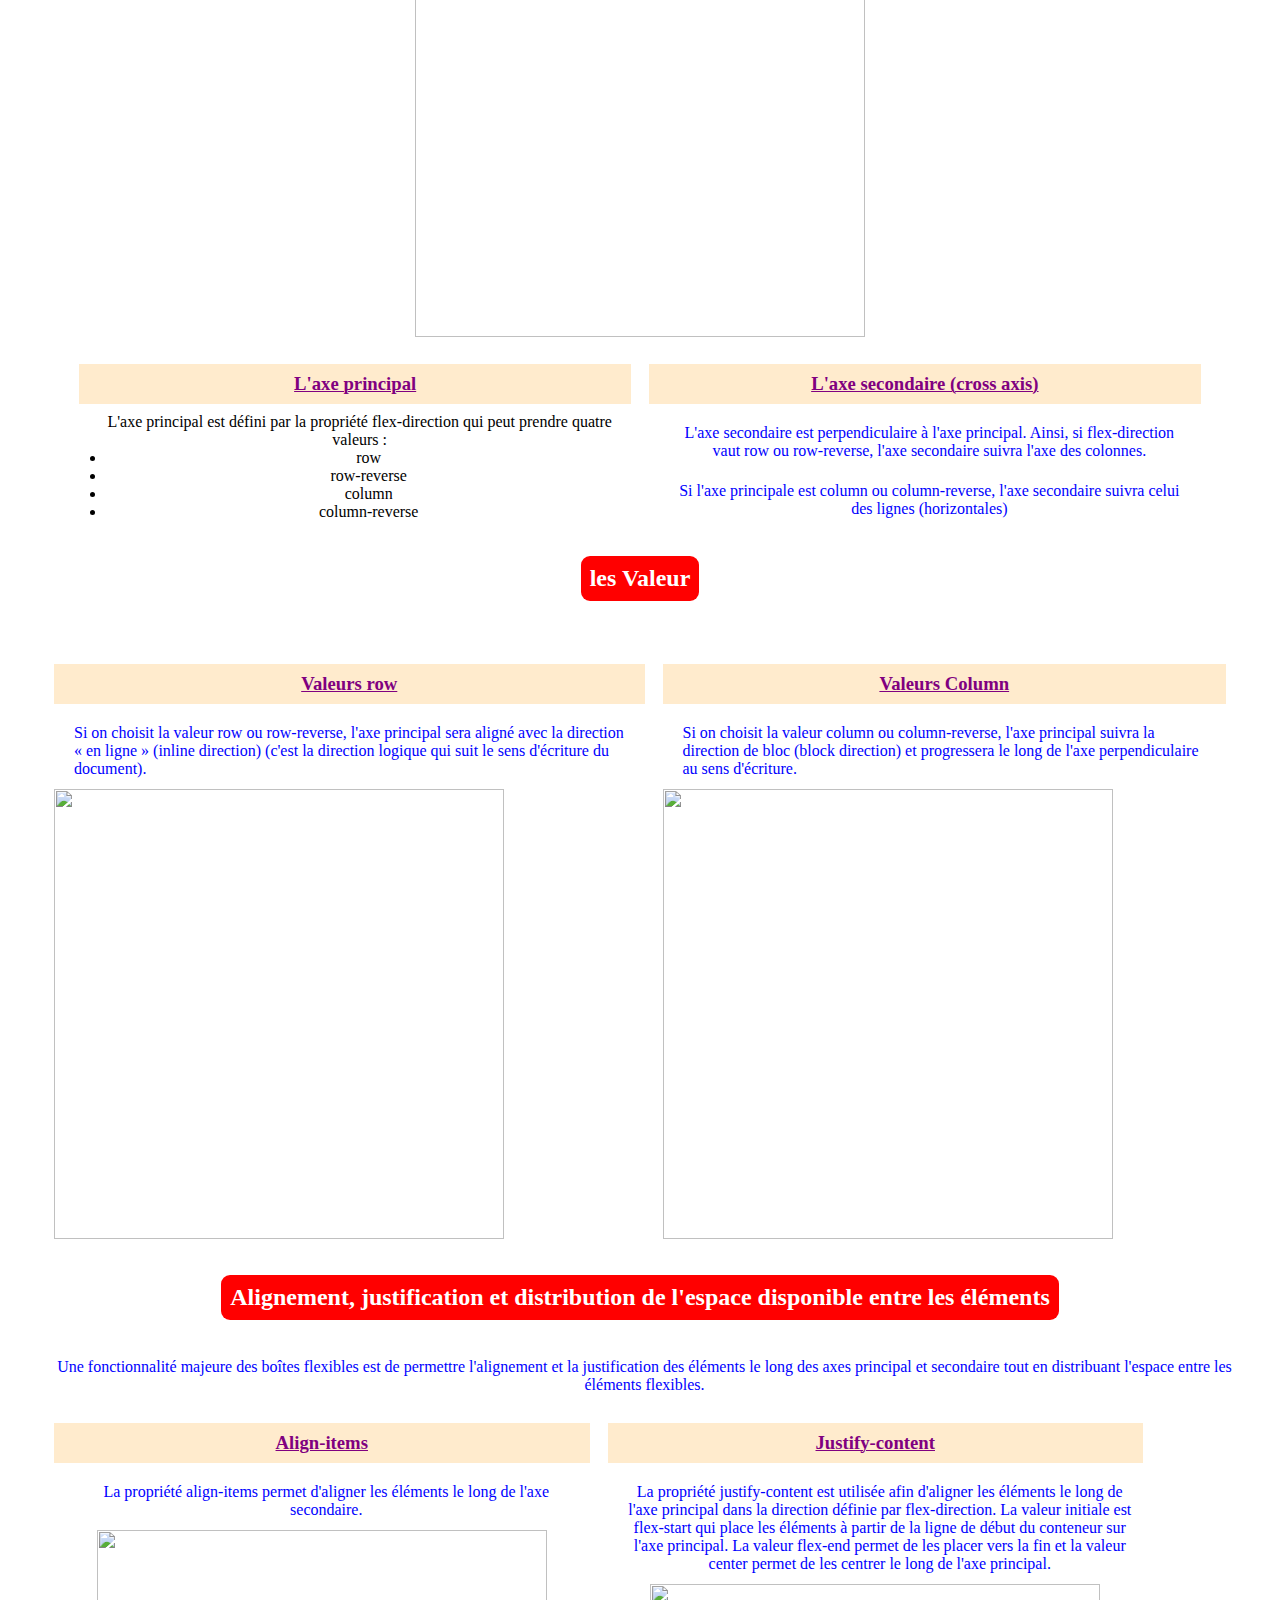
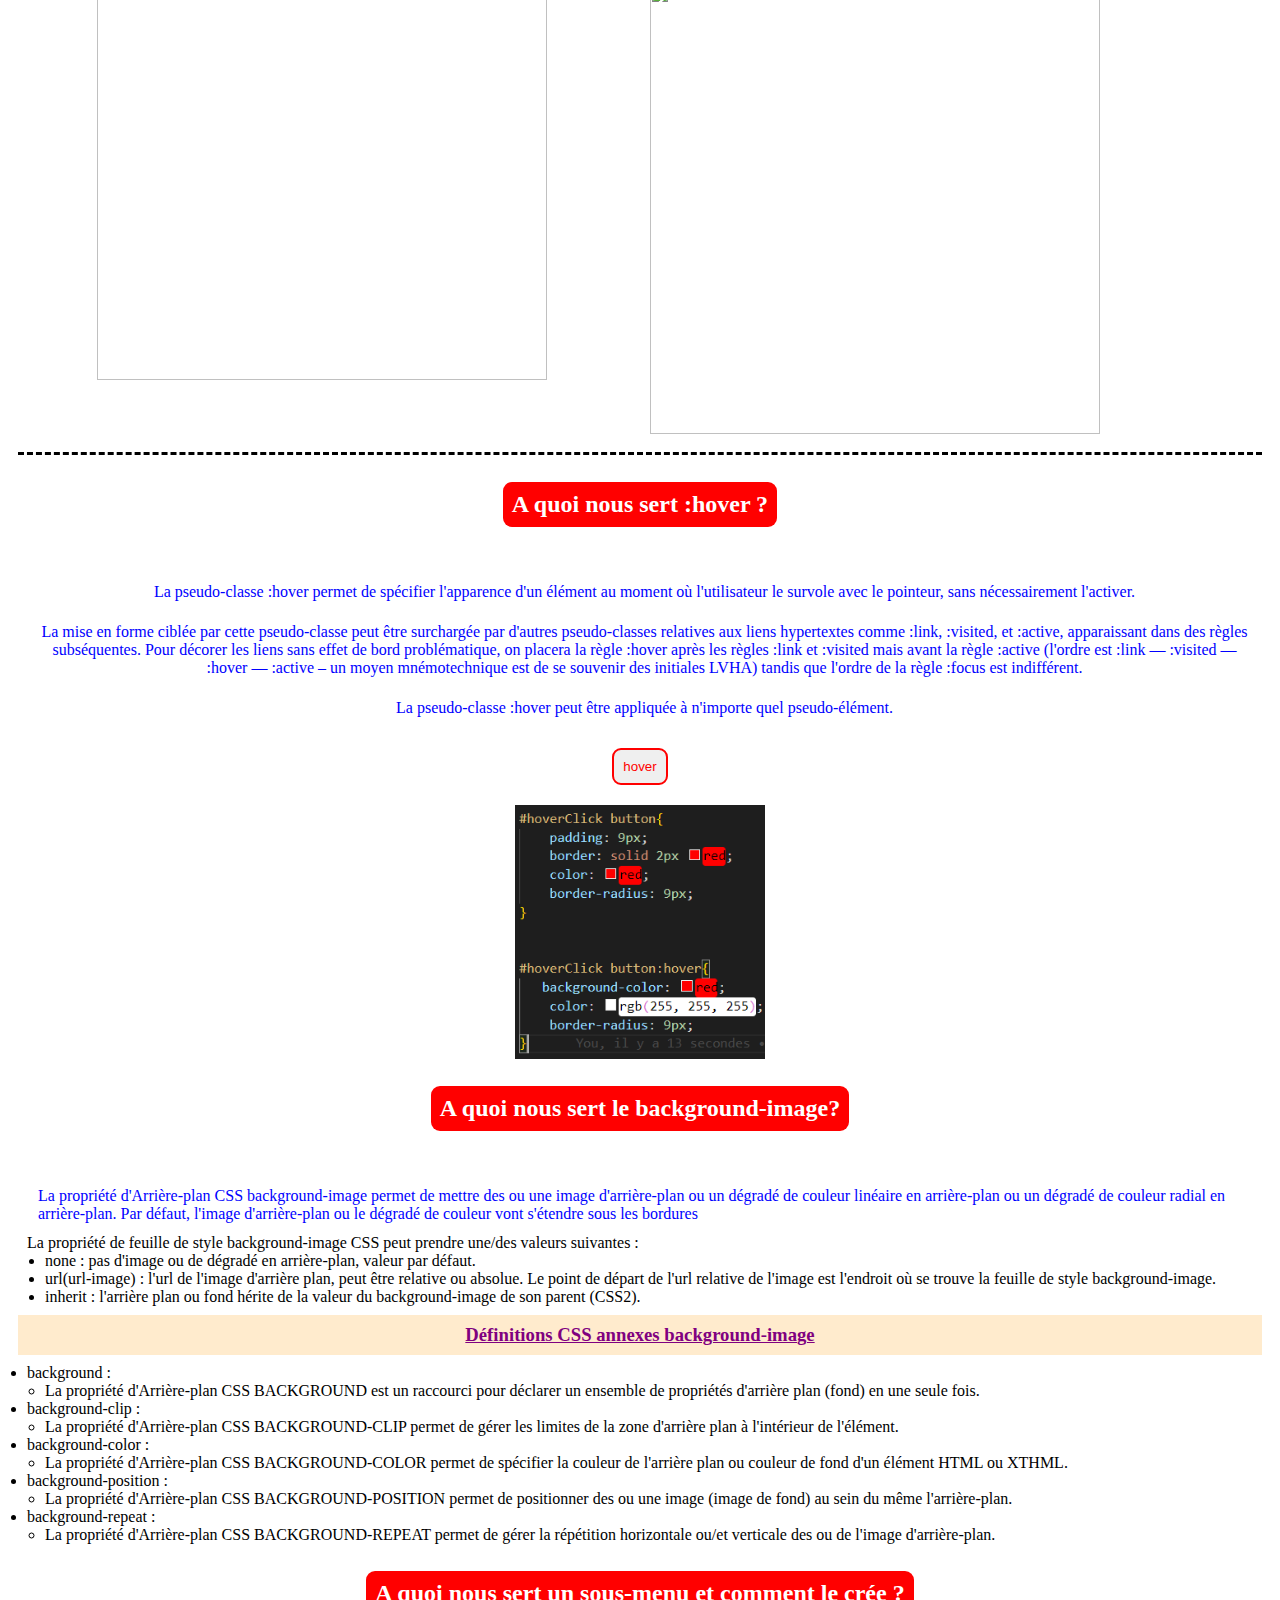
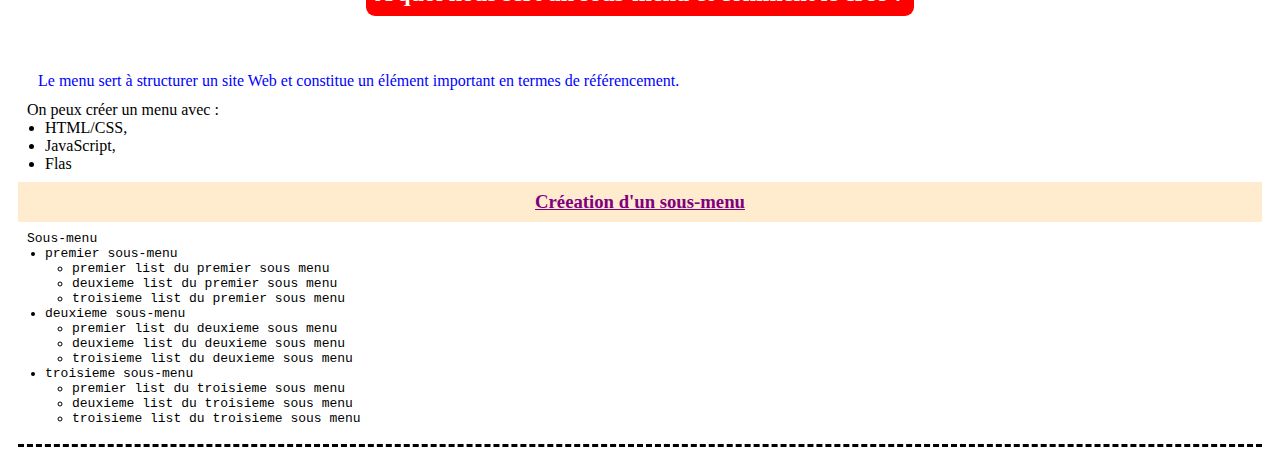
==== commit 108ec945: "hover" ====
--- a/html/coursCss.html
+++ b/html/coursCss.html
@@ -891,6 +891,10 @@
             <p class="m9">La mise en forme ciblée par cette pseudo-classe peut être surchargée par d'autres pseudo-classes relatives aux liens hypertextes comme :link, :visited, et :active, apparaissant dans des règles subséquentes. Pour décorer les liens sans effet de bord problématique, on placera la règle :hover après les règles :link et :visited mais avant la règle :active (l'ordre est :link — :visited — :hover — :active – un moyen mnémotechnique est de se souvenir des initiales LVHA) tandis que l'ordre de la règle :focus est indifférent.</p>
 
             <p class="m9">La pseudo-classe :hover peut être appliquée à n'importe quel pseudo-élément.</p> 
+
+            <button>hover</button>
+
+            <img src="../img/codehover.PNG" alt="">
 
         </section>
         <section id="backgroundImg">
--- a/css/coursCss.css
+++ b/css/coursCss.css
@@ -135,6 +135,7 @@
     background-color: red;
     display: inline-block;
     padding: 9px;
+    border-radius: 9px;
 }
 
 h3{
@@ -184,4 +185,29 @@
     width: 180px;
 }
 
-
+#hoverClick{
+    text-align: center;
+    display: flex;
+    flex-direction: column;
+    align-items: center;
+}
+
+#hoverClick button{
+    padding: 9px;
+    border: solid 2px red;
+    color: red;
+    border-radius: 9px;
+    margin : 20Px;
+}
+
+
+#hoverClick button:hover{
+    background-color: red;
+    color: rgb(255, 255, 255);
+    border-radius: 9px;
+}
+
+#hoverClick img{
+    width :250px;
+    display: block;
+}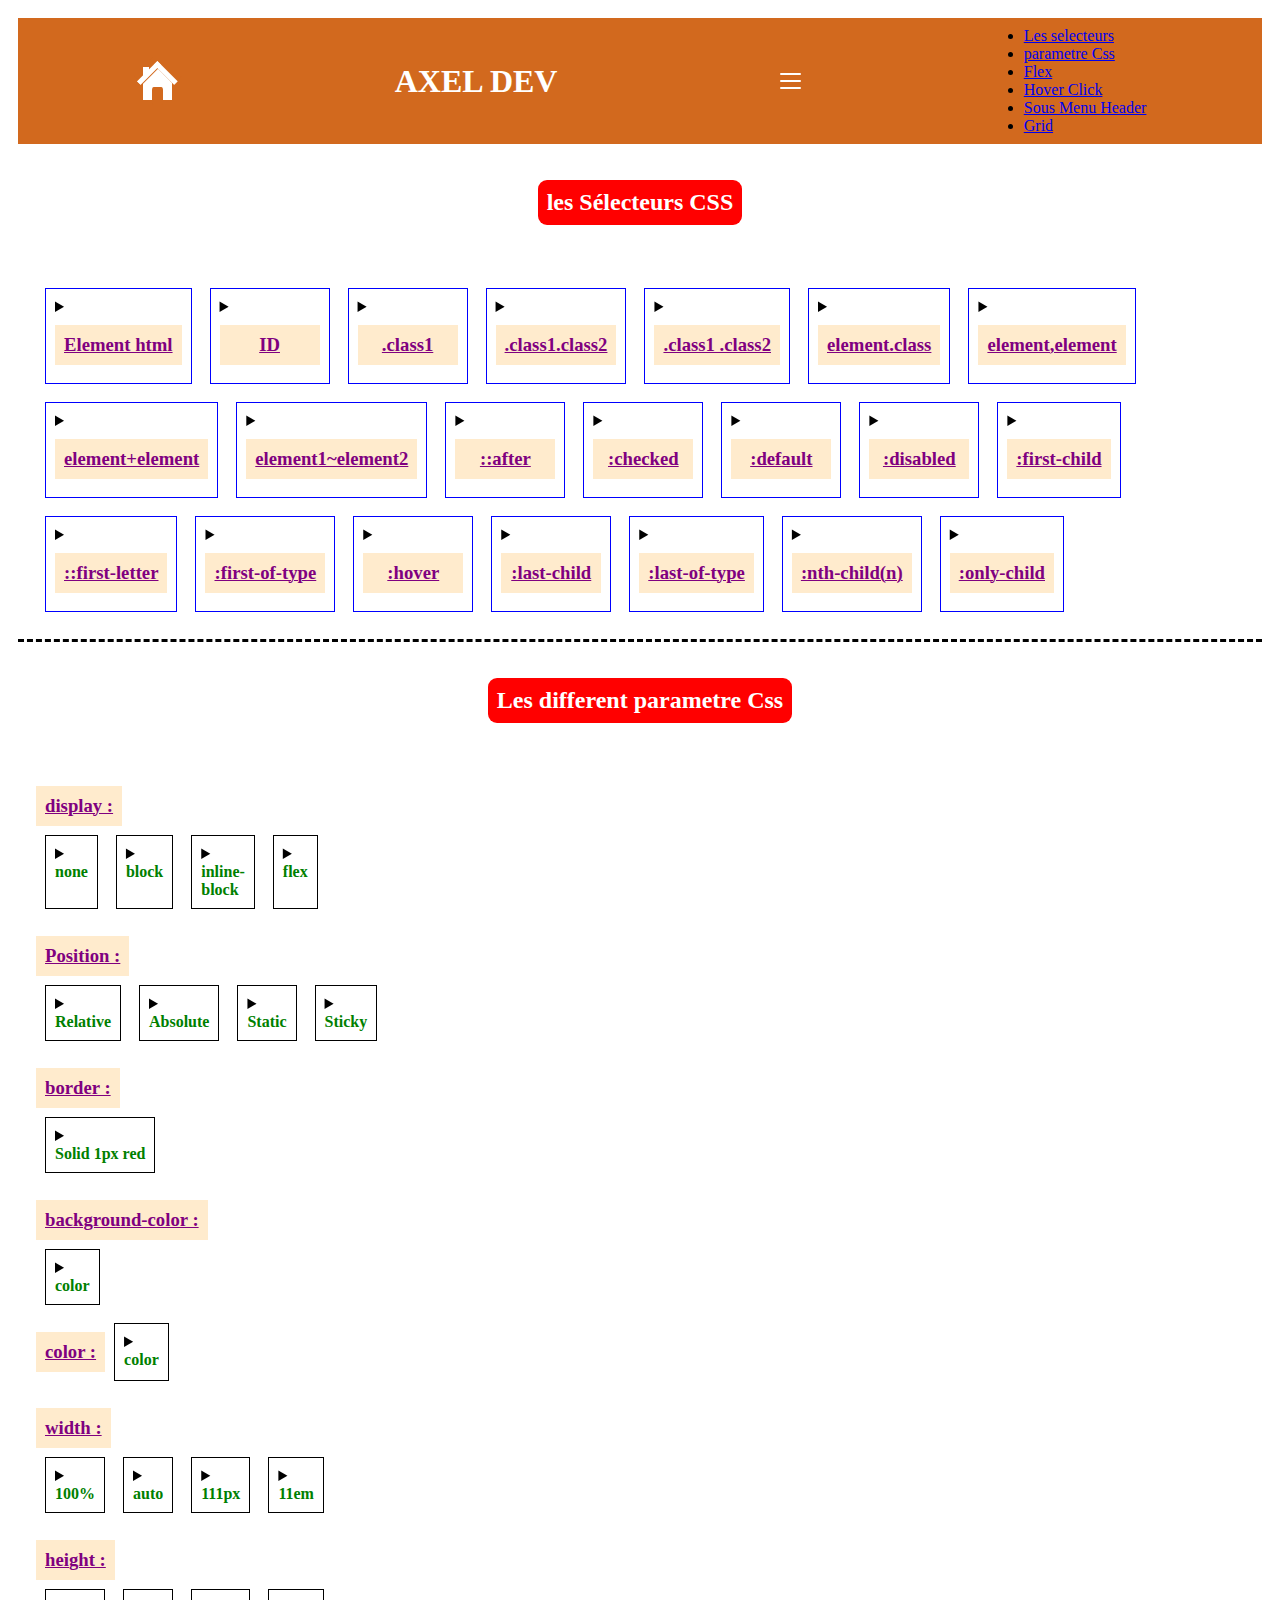
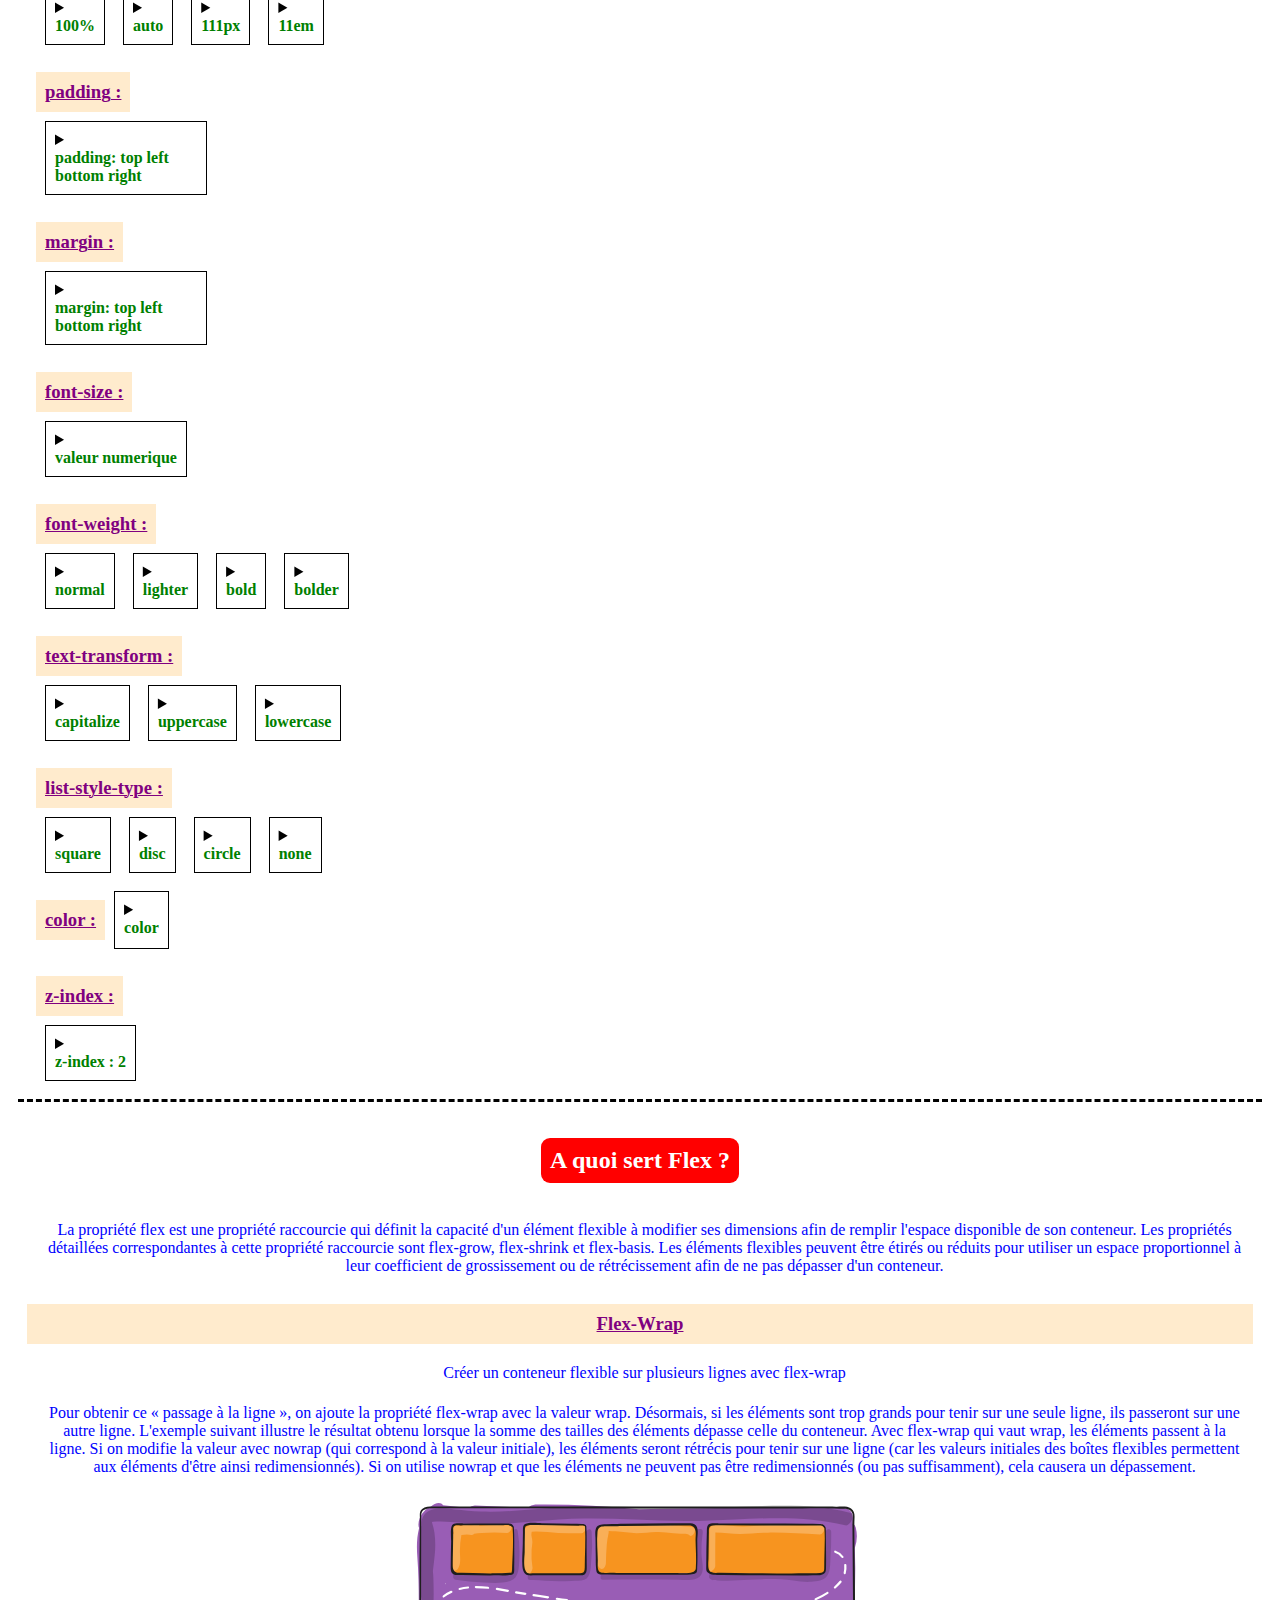
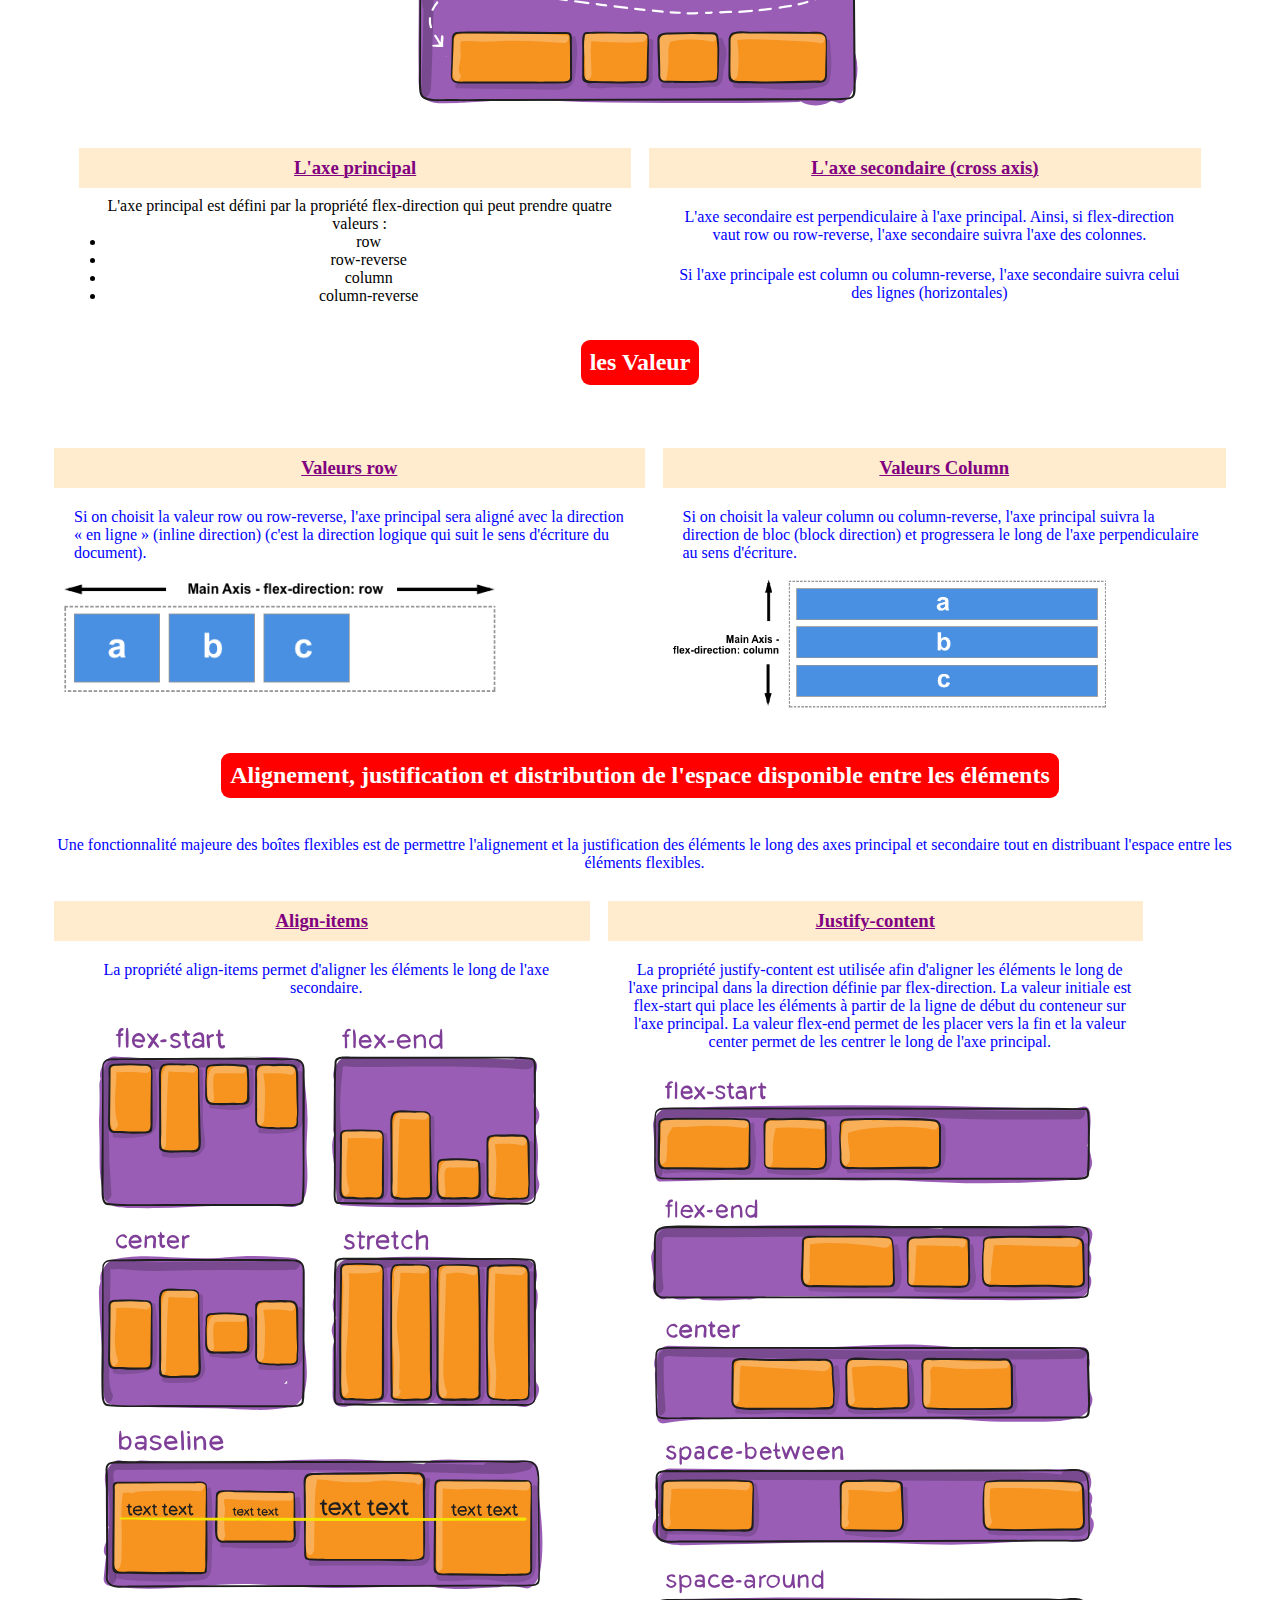
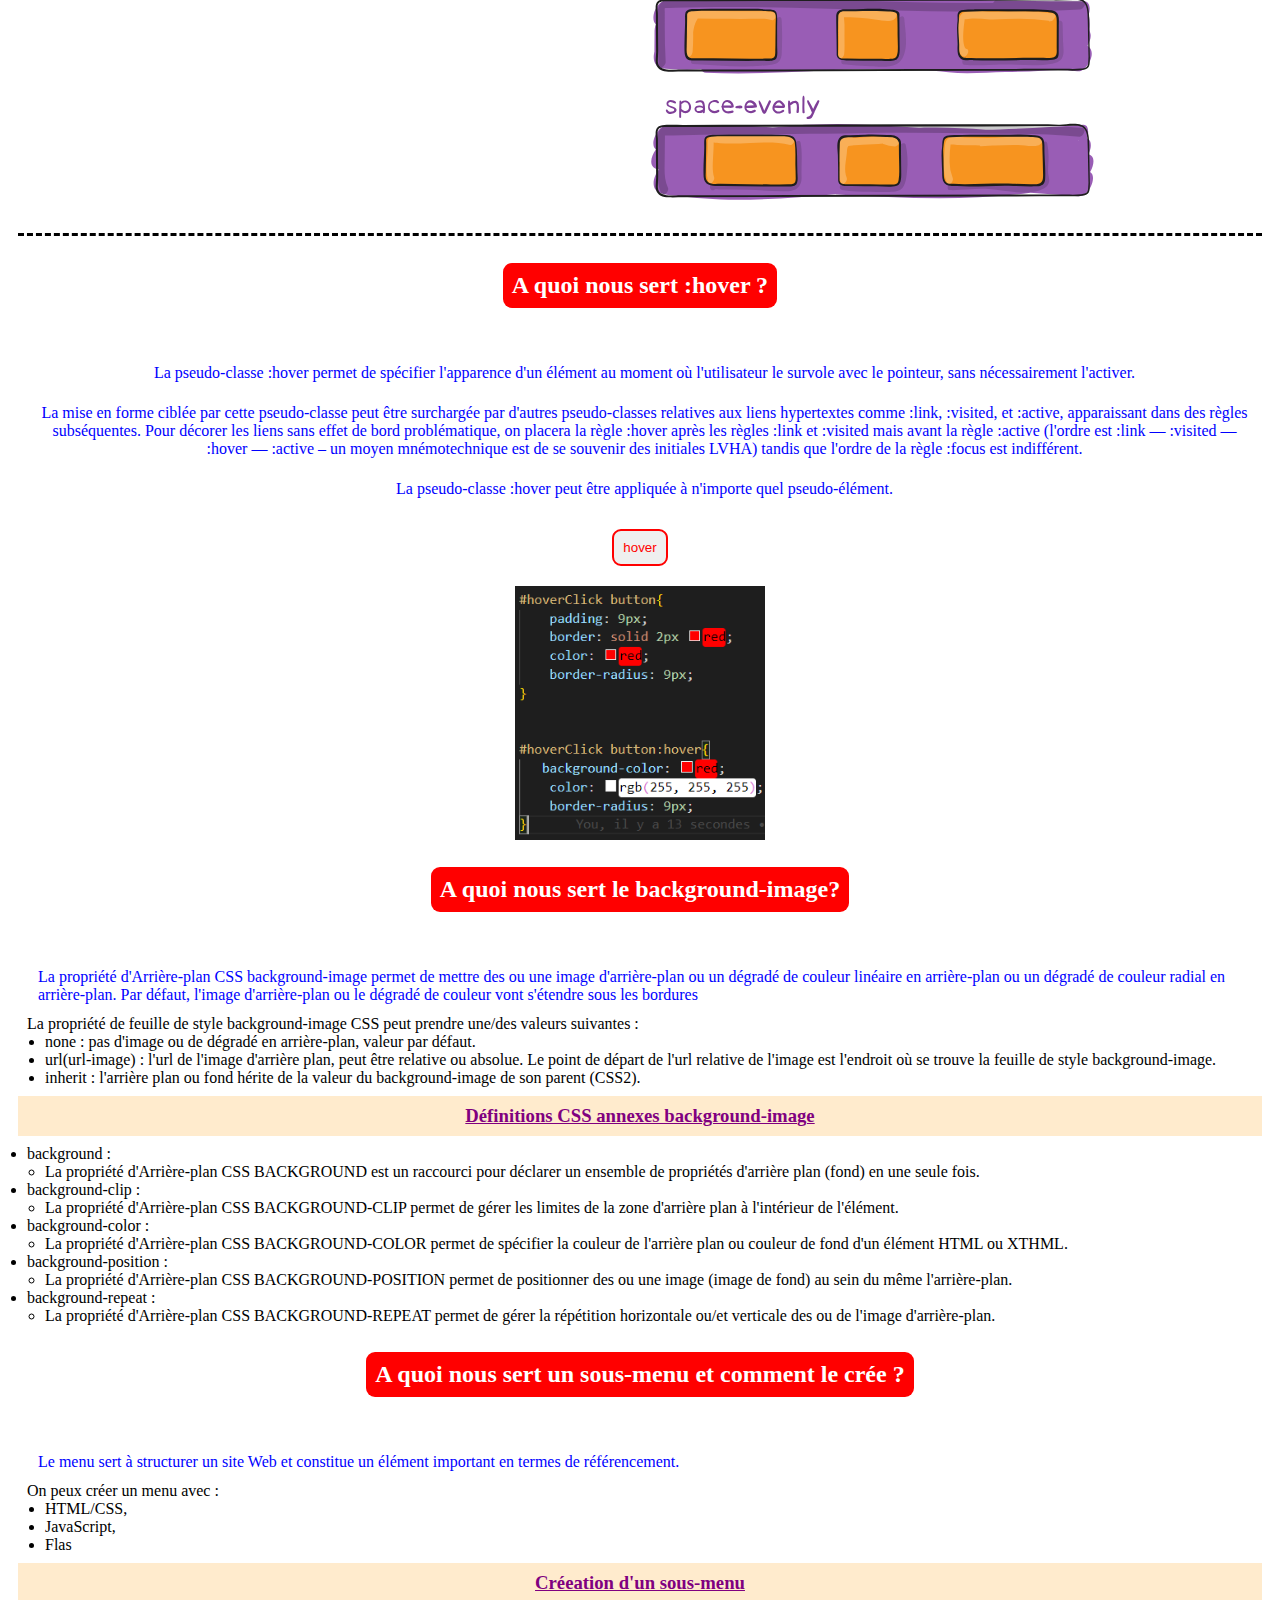
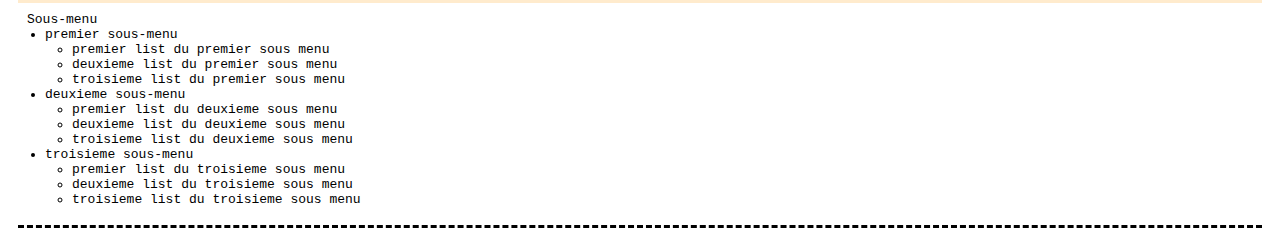
==== commit b3dd181c: "." ====
--- a/html/coursCss.html
+++ b/html/coursCss.html
@@ -847,7 +847,7 @@
     
                         <p class="m9">Si on choisit la valeur column ou column-reverse, l'axe principal suivra la direction de bloc (block direction) et progressera le long de l'axe perpendiculaire au sens d'écriture.</p>
          
-                        <img class="imageExemple" src="../img/colunm.jpeg" alt="">
+                        <img class="imageExemple" src="../img/column.png" alt="">
                     </div>
                     
                 </section>               
--- a/css/burgerMenu.css
+++ b/css/burgerMenu.css
@@ -1,5 +1,5 @@
 
-#checkbox{
+#checkbox , #checkbox1{
     display: none;
 }
 .hamburger{
@@ -27,15 +27,24 @@
     transform: translateY(7px);
 }
 
-#checkbox:checked~.line--top{
+#checkbox:checked~.line--top, #checkbox1:checked~.line--top{
     transform: rotate(45deg);
 }
 
-#checkbox:checked~.line--middle{
+#checkbox:checked~.line--middle, #checkbox1:checked~.line--middle{
     transform: rotate(16px);
     opacity: 0;
 }
 
-#checkbox:checked~.line--bottom{
+#checkbox:checked~.line--bottom,#checkbox1:checked~.line--bottom{
     transform: rotate(-45deg);
 }
+
+
+.boiteOutil .line{
+    background-color: black;
+}
+
+.boiteOutil .hamburger{
+    justify-content: flex-start;
+} 